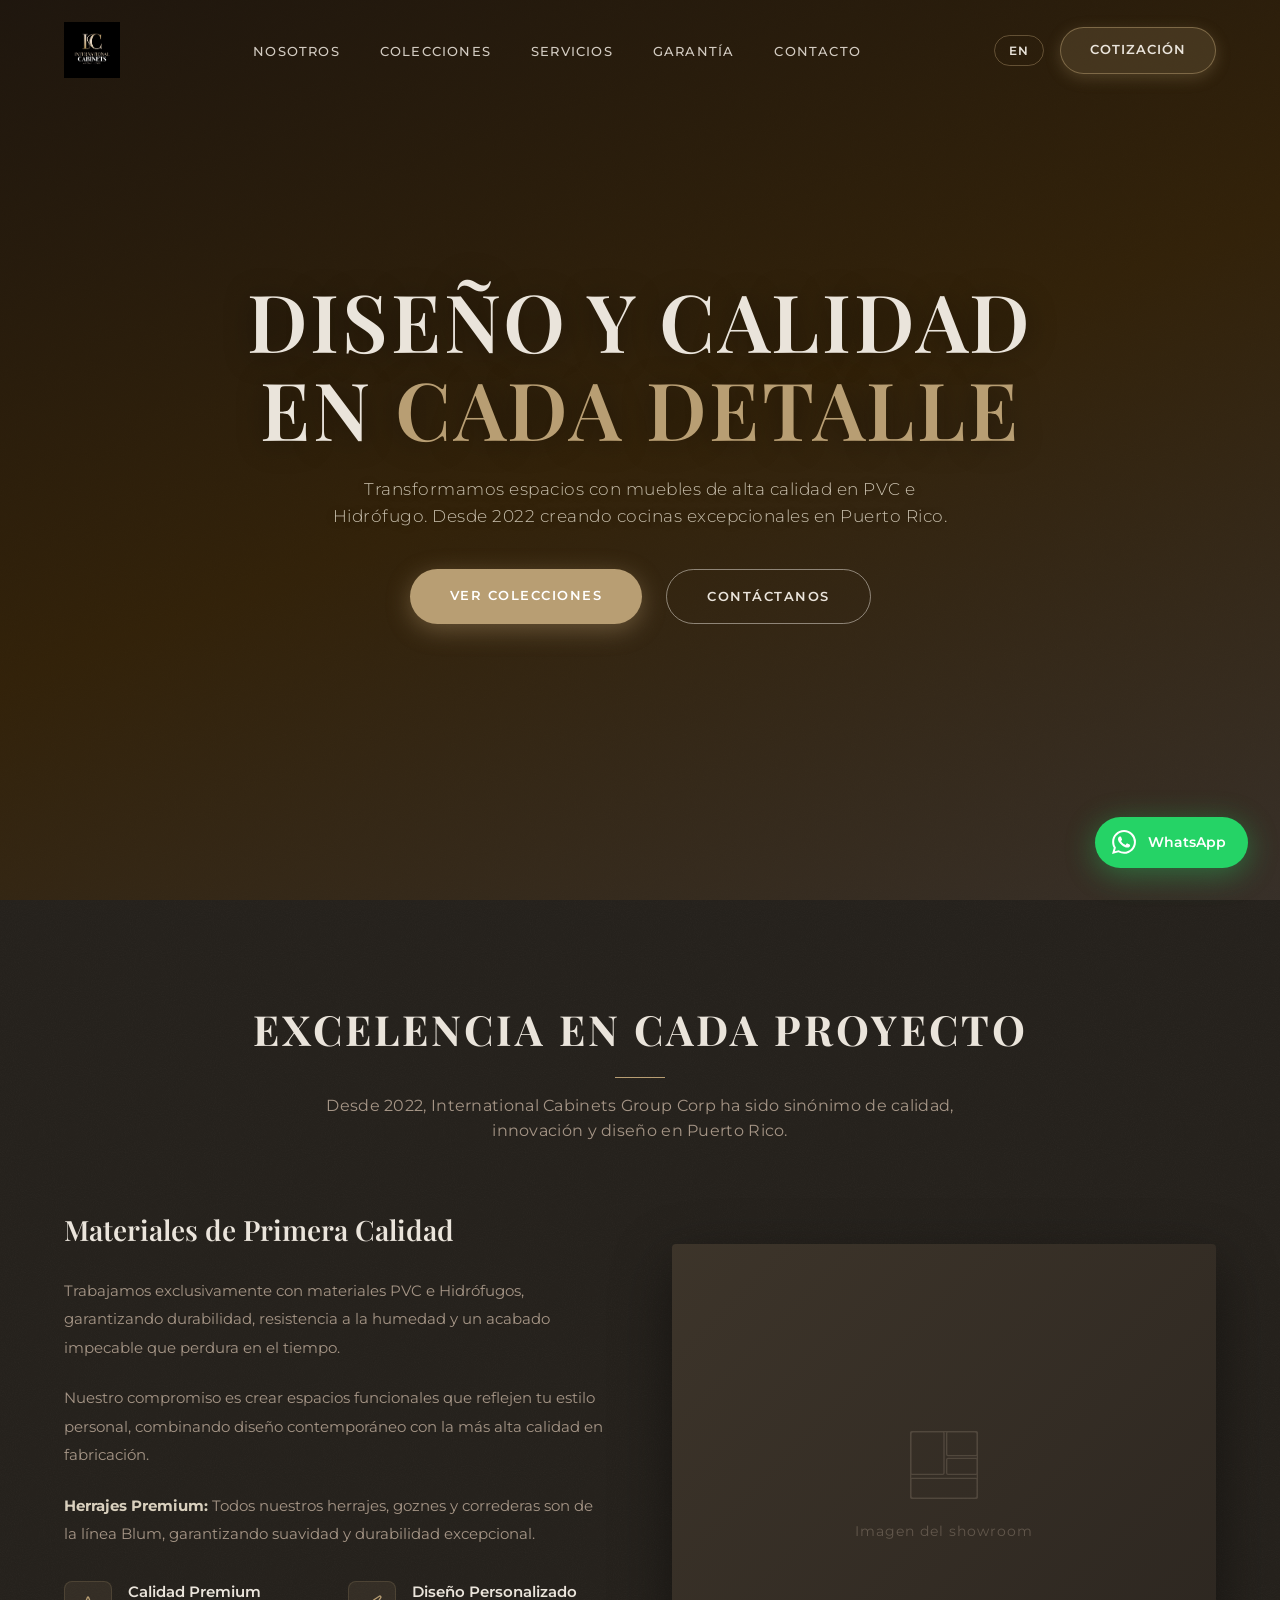
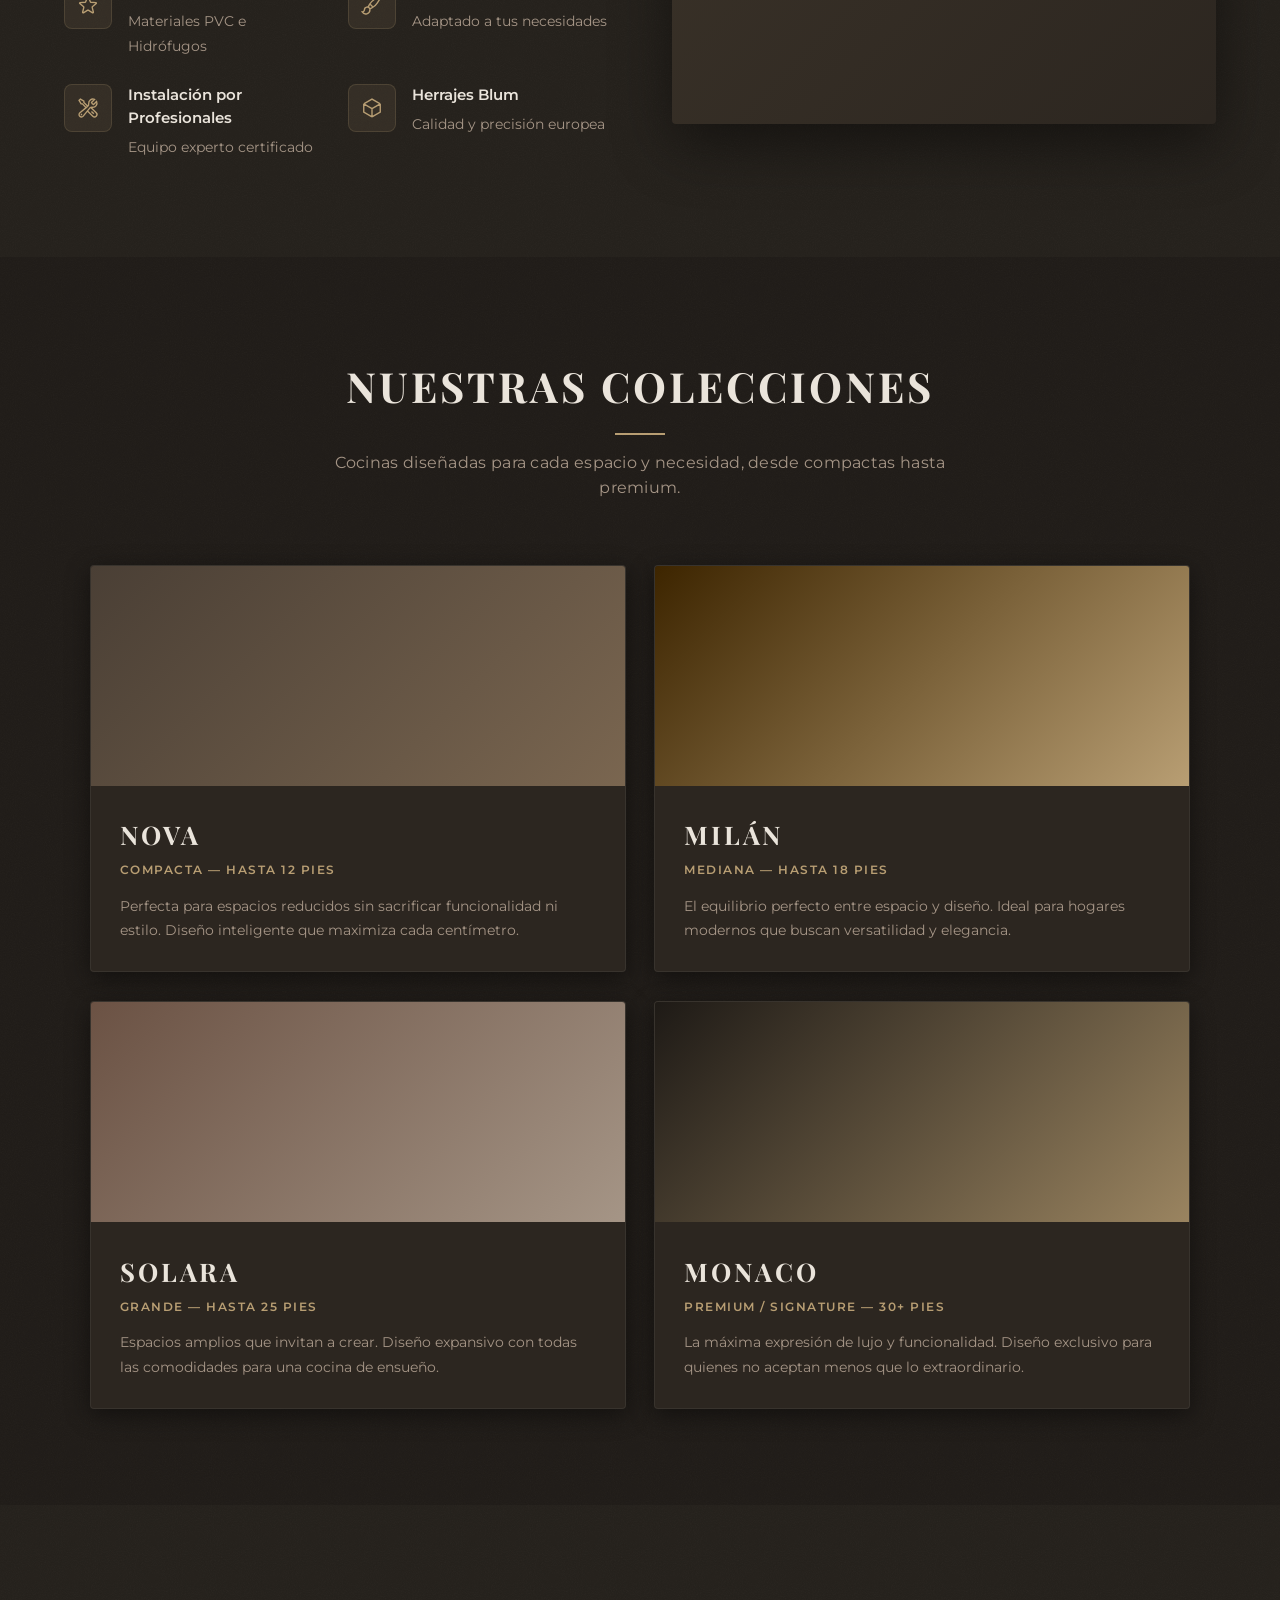
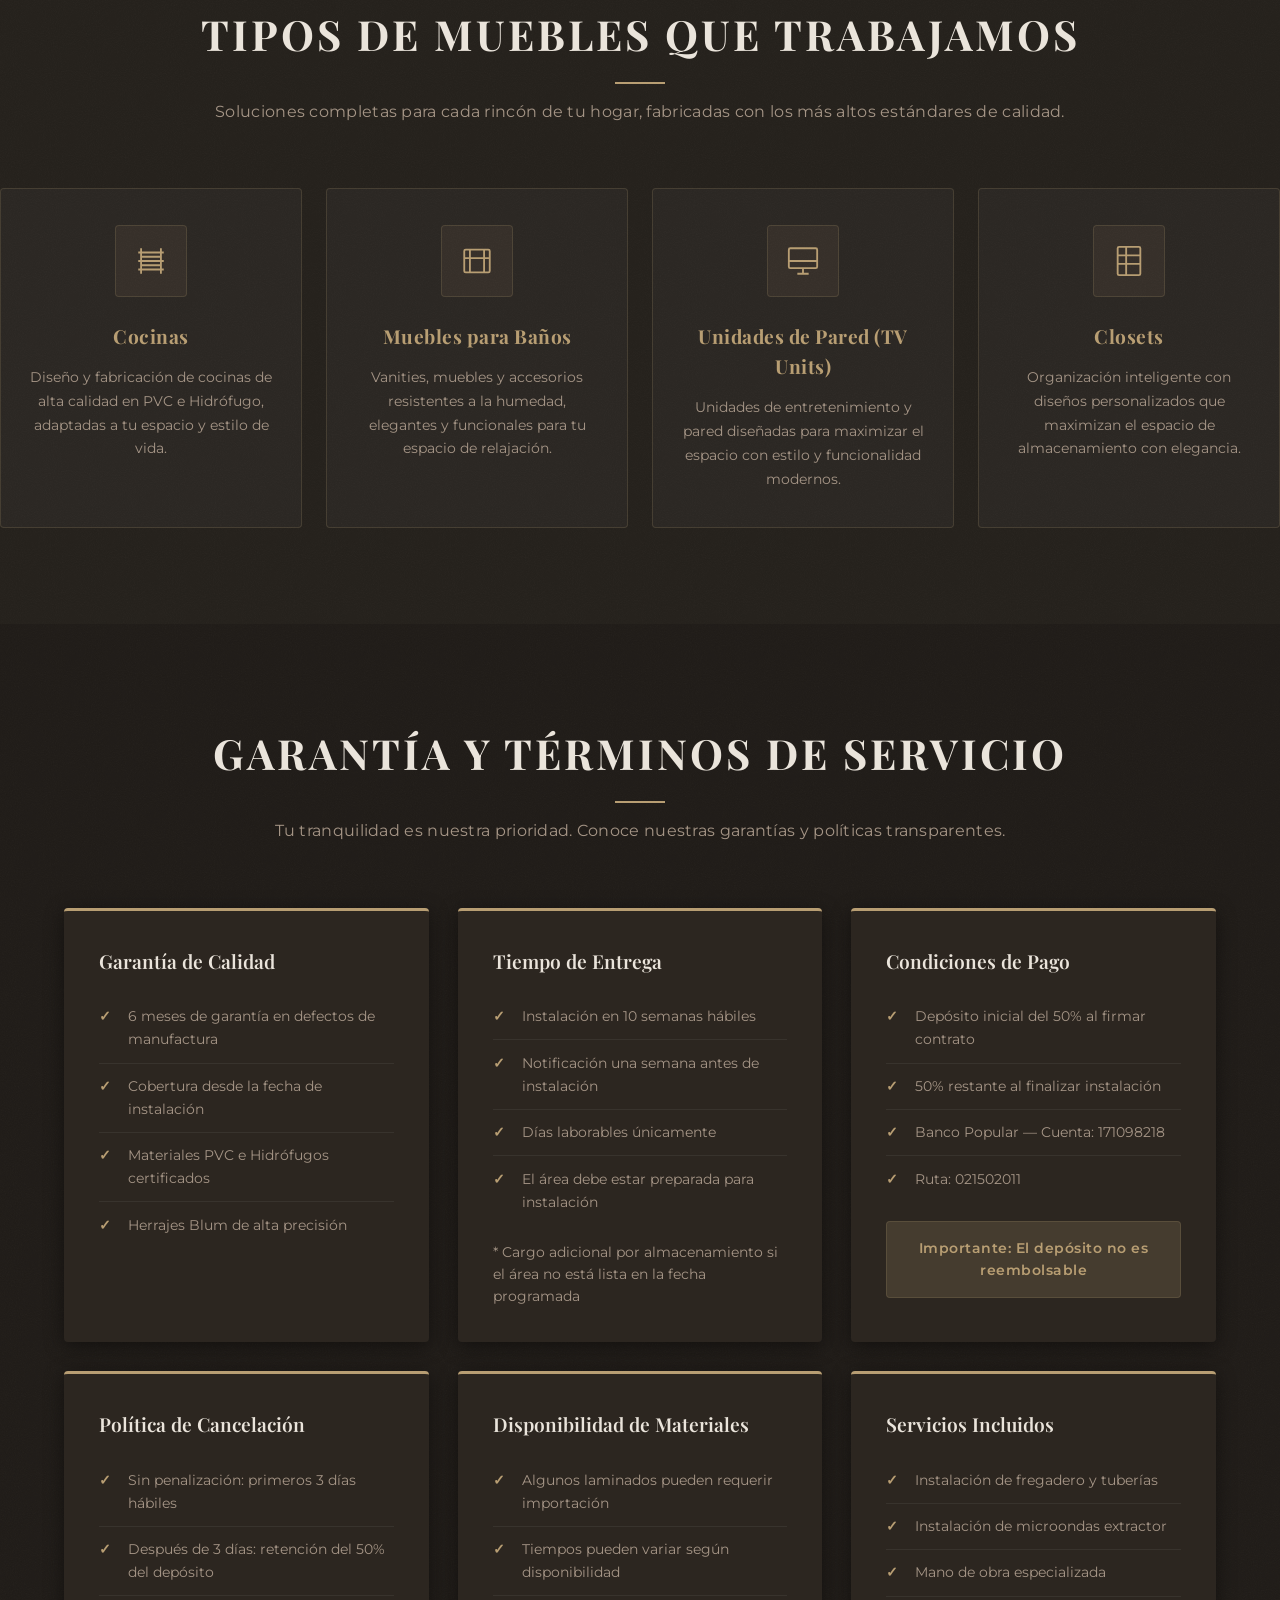
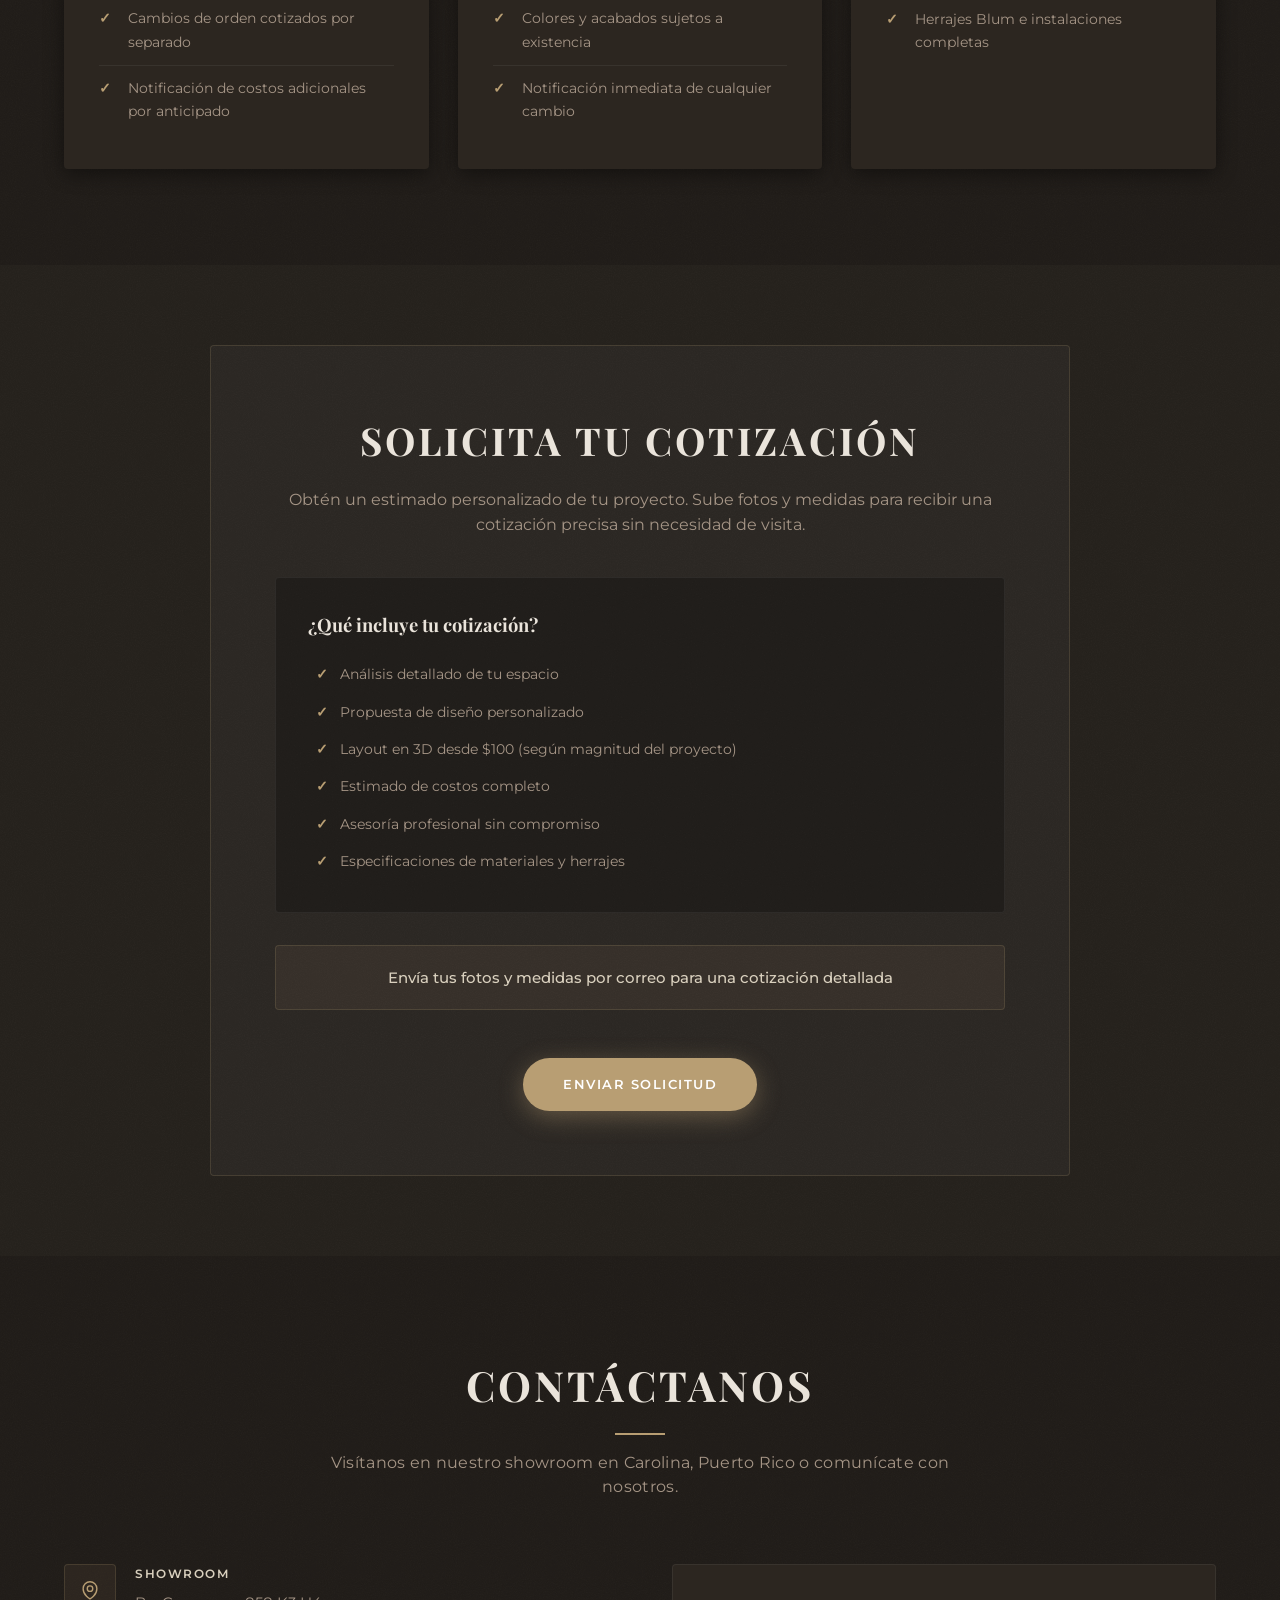
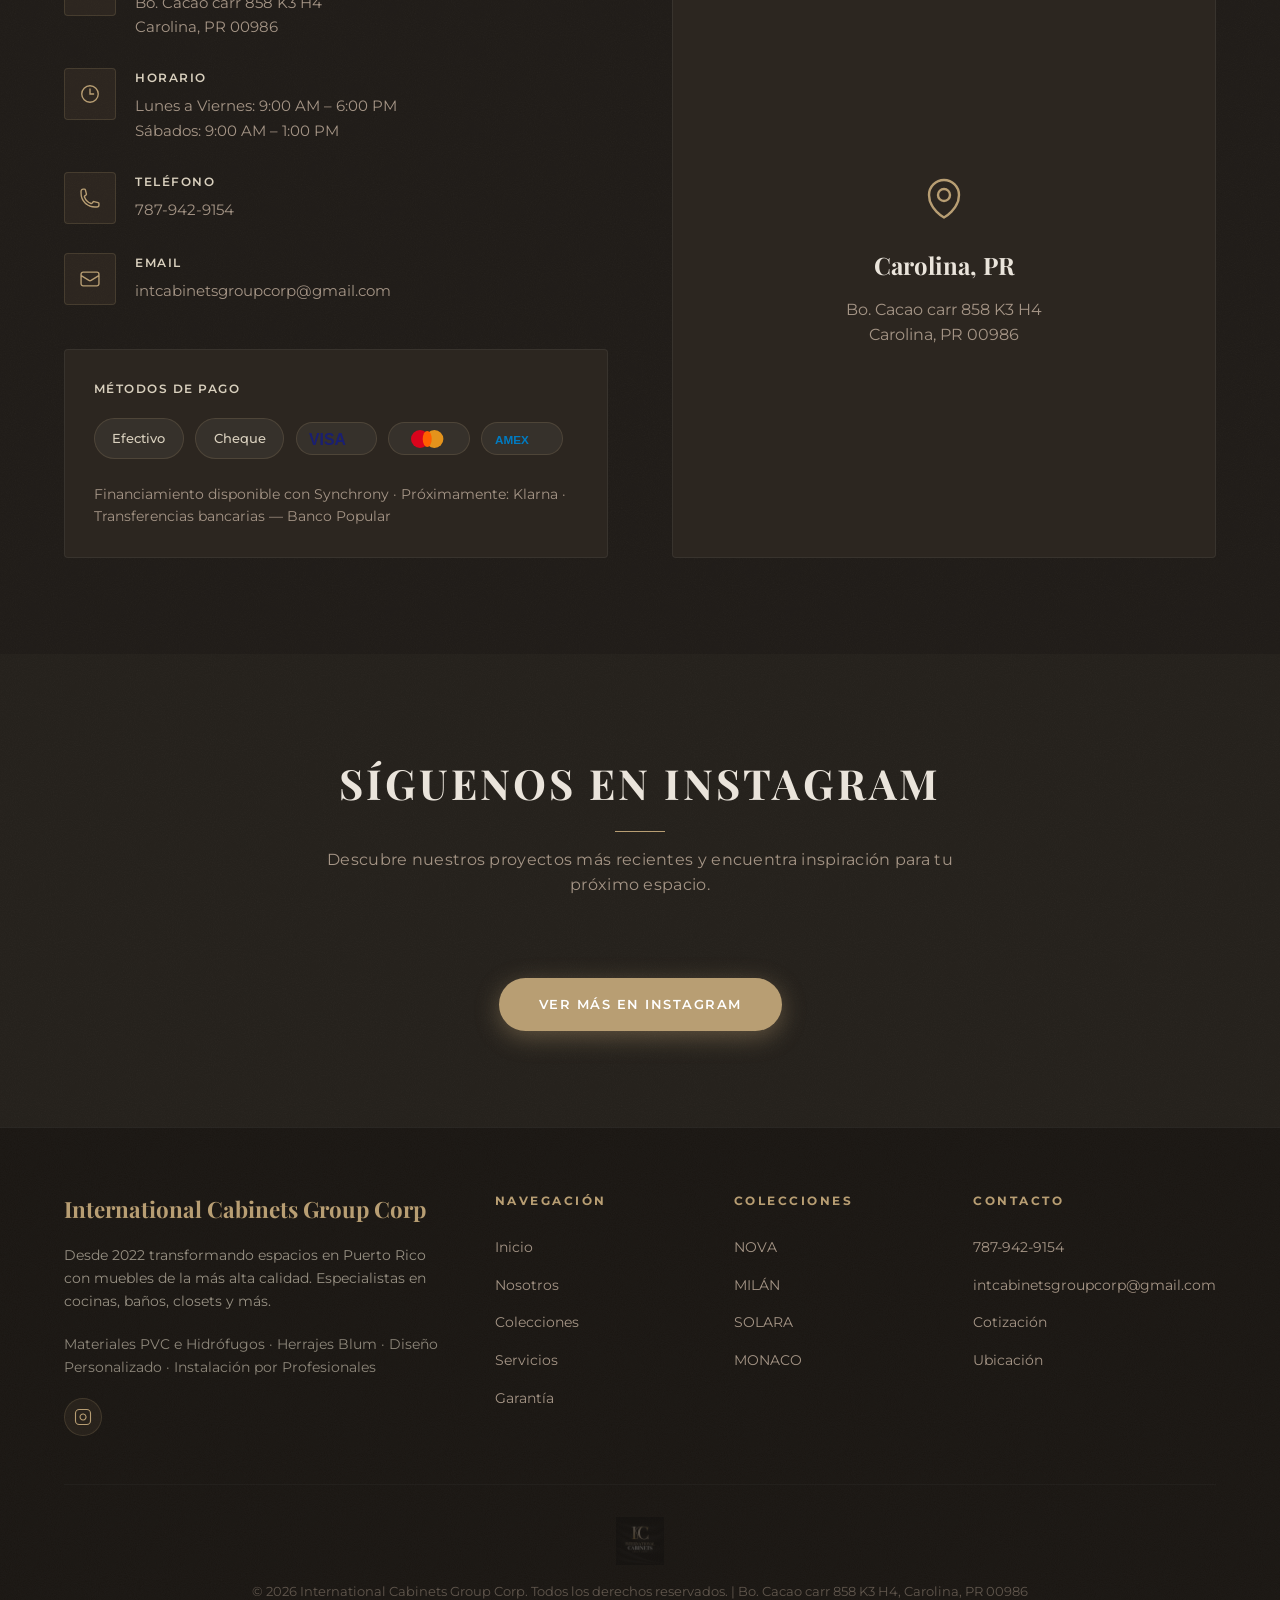
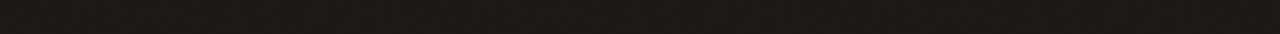
==== main.html @ c1db45fa "major changes on html and css. added images" ====
<!DOCTYPE html>
<html lang="es" data-lang="es">
<head>
    <meta charset="UTF-8">
    <meta name="viewport" content="width=device-width, initial-scale=1.0">
    <title>International Cabinets Group Corp | Cocinas de Calidad en Puerto Rico</title>
    <link href="https://fonts.googleapis.com/css2?family=Playfair+Display:ital,wght@0,400;0,600;0,700;0,900;1,400&family=Montserrat:wght@300;400;500;600;700&display=swap" rel="stylesheet">
    <link rel="icon" type="image/jpeg" href="images/mainlogo_background.jpeg">
    <link rel="stylesheet" href="main.css">
</head>
<body>

    <!-- Header -->
    <header>
        <nav>
            <a href="#inicio" class="logo"><img src="images/main_logo.jpg" alt="International Cabinets Group Corp"></a>

            <!-- Desktop nav links -->
            <ul class="nav-links">
                <li><a href="#nosotros"    data-es="Nosotros"    data-en="About Us">Nosotros</a></li>
                <li><a href="#colecciones" data-es="Colecciones" data-en="Collections">Colecciones</a></li>
                <li><a href="#servicios"   data-es="Servicios"   data-en="Services">Servicios</a></li>
                <li><a href="#garantia"    data-es="Garantía"    data-en="Warranty">Garantía</a></li>
                <li><a href="#contacto"    data-es="Contacto"    data-en="Contact">Contacto</a></li>
            </ul>

            <div class="nav-right">
                <!-- Language toggle -->
                <button class="lang-toggle" onclick="toggleLang()" aria-label="Switch language">
                    <span class="lang-label">EN</span>
                </button>
                <!-- CTA -->
                <a href="#cotizacion" class="cta-button" data-es="Cotización" data-en="Quote">Cotización</a>
                <!-- Hamburger -->
                <button class="hamburger" onclick="toggleMenu()" aria-label="Menu">
                    <span></span><span></span><span></span>
                </button>
            </div>
        </nav>

        <!-- Mobile menu -->
        <div class="mobile-menu" id="mobileMenu">
            <ul>
                <li><a href="#nosotros"    onclick="toggleMenu()" data-es="Nosotros"    data-en="About Us">Nosotros</a></li>
                <li><a href="#colecciones" onclick="toggleMenu()" data-es="Colecciones" data-en="Collections">Colecciones</a></li>
                <li><a href="#servicios"   onclick="toggleMenu()" data-es="Servicios"   data-en="Services">Servicios</a></li>
                <li><a href="#garantia"    onclick="toggleMenu()" data-es="Garantía"    data-en="Warranty">Garantía</a></li>
                <li><a href="#contacto"    onclick="toggleMenu()" data-es="Contacto"    data-en="Contact">Contacto</a></li>
                <li><a href="#cotizacion"  onclick="toggleMenu()" data-es="Cotización"  data-en="Quote">Cotización</a></li>
            </ul>
        </div>
    </header>

    <!-- Hero Section -->
    <section id="inicio" class="hero">
        <div class="hero-overlay"></div>
        <div class="hero-content">
            <h1 data-es="Diseño y Calidad en <span>Cada Detalle</span>" data-en="Design &amp; Quality in <span>Every Detail</span>">Diseño y Calidad en <span>Cada Detalle</span></h1>
            <p data-es="Transformamos espacios con muebles de alta calidad en PVC e Hidrófugo. Desde 2022 creando cocinas excepcionales en Puerto Rico."
               data-en="We transform spaces with high-quality PVC and moisture-resistant furniture. Since 2022 creating exceptional kitchens in Puerto Rico.">
               Transformamos espacios con muebles de alta calidad en PVC e Hidrófugo. Desde 2022 creando cocinas excepcionales en Puerto Rico.
            </p>
            <div class="hero-buttons">
                <a href="#colecciones" class="btn-primary"   data-es="Ver Colecciones" data-en="View Collections">Ver Colecciones</a>
                <a href="#contacto"    class="btn-secondary" data-es="Contáctanos"     data-en="Contact Us">Contáctanos</a>
            </div>
        </div>
    </section>

    <!-- About Section -->
    <section id="nosotros" class="about">
        <h2 class="section-title" data-es="Excelencia en Cada Proyecto" data-en="Excellence in Every Project">Excelencia en Cada Proyecto</h2>
        <p class="section-subtitle"
           data-es="Desde 2022, International Cabinets Group Corp ha sido sinónimo de calidad, innovación y diseño en Puerto Rico."
           data-en="Since 2022, International Cabinets Group Corp has been synonymous with quality, innovation and design in Puerto Rico.">
           Desde 2022, International Cabinets Group Corp ha sido sinónimo de calidad, innovación y diseño en Puerto Rico.
        </p>
        
        <div class="about-content">
            <div class="about-text">
                <h3 data-es="Materiales de Primera Calidad" data-en="Premium Quality Materials">Materiales de Primera Calidad</h3>
                <p data-es="Trabajamos exclusivamente con materiales PVC e Hidrófugos, garantizando durabilidad, resistencia a la humedad y un acabado impecable que perdura en el tiempo."
                   data-en="We work exclusively with PVC and moisture-resistant materials, ensuring durability, humidity resistance and an impeccable finish that lasts over time.">
                   Trabajamos exclusivamente con materiales PVC e Hidrófugos, garantizando durabilidad, resistencia a la humedad y un acabado impecable que perdura en el tiempo.
                </p>
                <p data-es="Nuestro compromiso es crear espacios funcionales que reflejen tu estilo personal, combinando diseño contemporáneo con la más alta calidad en fabricación."
                   data-en="Our commitment is to create functional spaces that reflect your personal style, combining contemporary design with the highest manufacturing quality.">
                   Nuestro compromiso es crear espacios funcionales que reflejen tu estilo personal, combinando diseño contemporáneo con la más alta calidad en fabricación.
                </p>
                <p>
                    <strong data-es="Herrajes Premium:" data-en="Premium Hardware:">Herrajes Premium:</strong>
                    <span data-es="Todos nuestros herrajes, goznes y correderas son de la línea Blum, garantizando suavidad y durabilidad excepcional."
                          data-en="All our hardware, hinges and slides are from the Blum line, ensuring exceptional smoothness and durability.">
                          Todos nuestros herrajes, goznes y correderas son de la línea Blum, garantizando suavidad y durabilidad excepcional.
                    </span>
                </p>
                
                <div class="features-grid">
                    <div class="feature-item">
                        <div class="feature-icon">
                            <svg viewBox="0 0 24 24" fill="none" stroke="currentColor" stroke-width="1.5"><path d="M11.48 3.499a.562.562 0 011.04 0l2.125 5.111a.563.563 0 00.475.345l5.518.442c.499.04.701.663.321.988l-4.204 3.602a.563.563 0 00-.182.557l1.285 5.385a.562.562 0 01-.84.61l-4.725-2.885a.563.563 0 00-.586 0L6.982 20.54a.562.562 0 01-.84-.61l1.285-5.386a.562.562 0 00-.182-.557l-4.204-3.602a.563.563 0 01.321-.988l5.518-.442a.563.563 0 00.475-.345L11.48 3.5z"/></svg>
                        </div>
                        <div class="feature-text">
                            <h4 data-es="Calidad Premium" data-en="Premium Quality">Calidad Premium</h4>
                            <p data-es="Materiales PVC e Hidrófugos" data-en="PVC & Moisture-Resistant Materials">Materiales PVC e Hidrófugos</p>
                        </div>
                    </div>
                    <div class="feature-item">
                        <div class="feature-icon">
                            <svg viewBox="0 0 24 24" fill="none" stroke="currentColor" stroke-width="1.5"><path d="M9.53 16.122a3 3 0 00-5.78 1.128 2.25 2.25 0 01-2.4 2.245 4.5 4.5 0 008.4-2.245c0-.399-.078-.78-.22-1.128zm0 0a15.998 15.998 0 003.388-1.62m-5.043-.025a15.994 15.994 0 011.622-3.395m3.42 3.42a15.995 15.995 0 004.764-4.648l3.876-5.814a1.151 1.151 0 00-1.597-1.597L14.146 6.32a15.996 15.996 0 00-4.649 4.763m3.42 3.42a6.776 6.776 0 00-3.42-3.42"/></svg>
                        </div>
                        <div class="feature-text">
                            <h4 data-es="Diseño Personalizado" data-en="Custom Design">Diseño Personalizado</h4>
                            <p data-es="Adaptado a tus necesidades" data-en="Tailored to your needs">Adaptado a tus necesidades</p>
                        </div>
                    </div>
                    <div class="feature-item">
                        <div class="feature-icon">
                            <svg viewBox="0 0 24 24" fill="none" stroke="currentColor" stroke-width="1.5"><path d="M11.42 15.17L17.25 21A2.652 2.652 0 0021 17.25l-5.877-5.877M11.42 15.17l2.496-3.03c.317-.384.74-.626 1.208-.766M11.42 15.17l-4.655 5.653a2.548 2.548 0 11-3.586-3.586l6.837-5.63m5.108-.233c.55-.164 1.163-.188 1.743-.14a4.5 4.5 0 004.486-6.336l-3.276 3.277a3.004 3.004 0 01-2.25-2.25l3.276-3.276a4.5 4.5 0 00-6.336 4.486c.091 1.076-.071 2.264-.904 2.95l-.102.085m-1.745 1.437L5.909 7.5H4.5L2.25 3.75l1.5-1.5L7.5 4.5v1.409l4.26 4.26m-1.745 1.437l1.745-1.437m6.615 8.206L15.75 15.75M4.867 19.125h.008v.008h-.008v-.008z"/></svg>
                        </div>
                        <div class="feature-text">
                            <h4 data-es="Instalación por Profesionales" data-en="Professional Installation">Instalación por Profesionales</h4>
                            <p data-es="Equipo experto certificado" data-en="Certified expert team">Equipo experto certificado</p>
                        </div>
                    </div>
                    <div class="feature-item">
                        <div class="feature-icon">
                            <svg viewBox="0 0 24 24" fill="none" stroke="currentColor" stroke-width="1.5"><path d="M21 7.5l-9-5.25L3 7.5m18 0l-9 5.25m9-5.25v9l-9 5.25M3 7.5l9 5.25M3 7.5v9l9 5.25m0-9v9"/></svg>
                        </div>
                        <div class="feature-text">
                            <h4 data-es="Herrajes Blum" data-en="Blum Hardware">Herrajes Blum</h4>
                            <p data-es="Calidad y precisión europea" data-en="European quality & precision">Calidad y precisión europea</p>
                        </div>
                    </div>
                </div>
            </div>
            <div class="about-image">
                <div class="about-img-placeholder">
                    <svg viewBox="0 0 60 60" fill="none" stroke="currentColor" stroke-width="1"><rect x="5" y="5" width="50" height="50" rx="2"/><rect x="5" y="5" width="25" height="32" rx="1"/><rect x="32" y="5" width="23" height="18" rx="1"/><rect x="32" y="25" width="23" height="12" rx="1"/><rect x="5" y="40" width="50" height="15" rx="1"/></svg>
                    <p data-es="Imagen del showroom" data-en="Showroom image">Imagen del showroom</p>
                </div>
            </div>
        </div>
    </section>

    <!-- Collections Section -->
    <section id="colecciones" class="collections">
        <h2 class="section-title" data-es="Nuestras Colecciones" data-en="Our Collections">Nuestras Colecciones</h2>
        <p class="section-subtitle"
           data-es="Cocinas diseñadas para cada espacio y necesidad, desde compactas hasta premium."
           data-en="Kitchens designed for every space and need, from compact to premium.">
           Cocinas diseñadas para cada espacio y necesidad, desde compactas hasta premium.
        </p>
        
        <div class="collections-grid">
            <div class="collection-card">
                <div class="collection-image ci-nova"></div>
                <div class="collection-content">
                    <h3 class="collection-name">NOVA</h3>
                    <p class="collection-size" data-es="Compacta — Hasta 12 Pies" data-en="Compact — Up to 12 Feet">Compacta — Hasta 12 Pies</p>
                    <p class="collection-description"
                       data-es="Perfecta para espacios reducidos sin sacrificar funcionalidad ni estilo. Diseño inteligente que maximiza cada centímetro."
                       data-en="Perfect for smaller spaces without sacrificing functionality or style. Smart design that maximizes every inch.">
                       Perfecta para espacios reducidos sin sacrificar funcionalidad ni estilo. Diseño inteligente que maximiza cada centímetro.
                    </p>
                </div>
            </div>

            <div class="collection-card">
                <div class="collection-image ci-milan"></div>
                <div class="collection-content">
                    <h3 class="collection-name">MILÁN</h3>
                    <p class="collection-size" data-es="Mediana — Hasta 18 Pies" data-en="Medium — Up to 18 Feet">Mediana — Hasta 18 Pies</p>
                    <p class="collection-description"
                       data-es="El equilibrio perfecto entre espacio y diseño. Ideal para hogares modernos que buscan versatilidad y elegancia."
                       data-en="The perfect balance of space and design. Ideal for modern homes seeking versatility and elegance.">
                       El equilibrio perfecto entre espacio y diseño. Ideal para hogares modernos que buscan versatilidad y elegancia.
                    </p>
                </div>
            </div>

            <div class="collection-card">
                <div class="collection-image ci-solara"></div>
                <div class="collection-content">
                    <h3 class="collection-name">SOLARA</h3>
                    <p class="collection-size" data-es="Grande — Hasta 25 Pies" data-en="Large — Up to 25 Feet">Grande — Hasta 25 Pies</p>
                    <p class="collection-description"
                       data-es="Espacios amplios que invitan a crear. Diseño expansivo con todas las comodidades para una cocina de ensueño."
                       data-en="Generous spaces that invite creativity. Expansive design with all the comforts for a dream kitchen.">
                       Espacios amplios que invitan a crear. Diseño expansivo con todas las comodidades para una cocina de ensueño.
                    </p>
                </div>
            </div>

            <div class="collection-card">
                <div class="collection-image ci-monaco"></div>
                <div class="collection-content">
                    <h3 class="collection-name">MONACO</h3>
                    <p class="collection-size" data-es="Premium / Signature — 30+ Pies" data-en="Premium / Signature — 30+ Feet">Premium / Signature — 30+ Pies</p>
                    <p class="collection-description"
                       data-es="La máxima expresión de lujo y funcionalidad. Diseño exclusivo para quienes no aceptan menos que lo extraordinario."
                       data-en="The ultimate expression of luxury and functionality. Exclusive design for those who accept nothing less than extraordinary.">
                       La máxima expresión de lujo y funcionalidad. Diseño exclusivo para quienes no aceptan menos que lo extraordinario.
                    </p>
                </div>
            </div>
        </div>
    </section>

    <!-- Services Section -->
    <section id="servicios" class="services">
        <h2 class="section-title" data-es="Tipos de Muebles que Trabajamos" data-en="Furniture Types We Create">Tipos de Muebles que Trabajamos</h2>
        <p class="section-subtitle"
           data-es="Soluciones completas para cada rincón de tu hogar, fabricadas con los más altos estándares de calidad."
           data-en="Complete solutions for every corner of your home, manufactured to the highest quality standards.">
           Soluciones completas para cada rincón de tu hogar, fabricadas con los más altos estándares de calidad.
        </p>
        
        <div class="services-grid">
            <div class="service-card">
                <div class="service-icon">
                    <svg viewBox="0 0 24 24" fill="none" stroke="currentColor" stroke-width="1.3"><path d="M3 6h18M3 12h18M3 18h18M5 3v18M19 3v18M5 9h14M5 15h14"/></svg>
                </div>
                <h3 data-es="Cocinas" data-en="Kitchens">Cocinas</h3>
                <p data-es="Diseño y fabricación de cocinas de alta calidad en PVC e Hidrófugo, adaptadas a tu espacio y estilo de vida."
                   data-en="Design and manufacturing of high-quality PVC and moisture-resistant kitchens, tailored to your space and lifestyle.">
                   Diseño y fabricación de cocinas de alta calidad en PVC e Hidrófugo, adaptadas a tu espacio y estilo de vida.
                </p>
            </div>
            <div class="service-card">
                <div class="service-icon">
                    <svg viewBox="0 0 24 24" fill="none" stroke="currentColor" stroke-width="1.3"><rect x="3" y="4" width="18" height="16" rx="1"/><path d="M3 10h18M7 4v6M17 4v6M7 10v10M17 10v10"/></svg>
                </div>
                <h3 data-es="Muebles para Baños" data-en="Bathroom Furniture">Muebles para Baños</h3>
                <p data-es="Vanities, muebles y accesorios resistentes a la humedad, elegantes y funcionales para tu espacio de relajación."
                   data-en="Vanities, furniture and accessories resistant to humidity, elegant and functional for your relaxation space.">
                   Vanities, muebles y accesorios resistentes a la humedad, elegantes y funcionales para tu espacio de relajación.
                </p>
            </div>
            <div class="service-card">
                <div class="service-icon">
                    <svg viewBox="0 0 24 24" fill="none" stroke="currentColor" stroke-width="1.3"><rect x="2" y="3" width="20" height="14" rx="1"/><path d="M8 21h8M12 17v4M2 12h20"/></svg>
                </div>
                <h3 data-es="Unidades de Pared (TV Units)" data-en="Wall Units (TV Units)">Unidades de Pared (TV Units)</h3>
                <p data-es="Unidades de entretenimiento y pared diseñadas para maximizar el espacio con estilo y funcionalidad modernos."
                   data-en="Entertainment and wall units designed to maximize space with modern style and functionality.">
                   Unidades de entretenimiento y pared diseñadas para maximizar el espacio con estilo y funcionalidad modernos.
                </p>
            </div>
            <div class="service-card">
                <div class="service-icon">
                    <svg viewBox="0 0 24 24" fill="none" stroke="currentColor" stroke-width="1.3"><rect x="4" y="2" width="16" height="20" rx="1"/><path d="M4 8h16M4 14h16M10 2v20M10 8v6"/></svg>
                </div>
                <h3 data-es="Closets" data-en="Closets">Closets</h3>
                <p data-es="Organización inteligente con diseños personalizados que maximizan el espacio de almacenamiento con elegancia."
                   data-en="Smart organization with custom designs that maximize storage space with elegance.">
                   Organización inteligente con diseños personalizados que maximizan el espacio de almacenamiento con elegancia.
                </p>
            </div>
        </div>
    </section>

    <!-- Warranty Section -->
    <section id="garantia" class="warranty">
        <h2 class="section-title" data-es="Garantía y Términos de Servicio" data-en="Warranty & Service Terms">Garantía y Términos de Servicio</h2>
        <p class="section-subtitle"
           data-es="Tu tranquilidad es nuestra prioridad. Conoce nuestras garantías y políticas transparentes."
           data-en="Your peace of mind is our priority. Learn about our warranties and transparent policies.">
           Tu tranquilidad es nuestra prioridad. Conoce nuestras garantías y políticas transparentes.
        </p>
        
        <div class="warranty-grid">
            <div class="warranty-card">
                <h3 data-es="Garantía de Calidad" data-en="Quality Warranty">Garantía de Calidad</h3>
                <ul>
                    <li data-es="6 meses de garantía en defectos de manufactura" data-en="6-month warranty on manufacturing defects">6 meses de garantía en defectos de manufactura</li>
                    <li data-es="Cobertura desde la fecha de instalación" data-en="Coverage from installation date">Cobertura desde la fecha de instalación</li>
                    <li data-es="Materiales PVC e Hidrófugos certificados" data-en="Certified PVC and moisture-resistant materials">Materiales PVC e Hidrófugos certificados</li>
                    <li data-es="Herrajes Blum de alta precisión" data-en="High-precision Blum hardware">Herrajes Blum de alta precisión</li>
                </ul>
            </div>

            <div class="warranty-card">
                <h3 data-es="Tiempo de Entrega" data-en="Delivery Time">Tiempo de Entrega</h3>
                <ul>
                    <li data-es="Instalación en 10 semanas hábiles" data-en="Installation within 10 business weeks">Instalación en 10 semanas hábiles</li>
                    <li data-es="Notificación una semana antes de instalación" data-en="Notification one week before installation">Notificación una semana antes de instalación</li>
                    <li data-es="Días laborables únicamente" data-en="Business days only">Días laborables únicamente</li>
                    <li data-es="El área debe estar preparada para instalación" data-en="The area must be ready for installation">El área debe estar preparada para instalación</li>
                </ul>
                <p style="margin-top:1rem;font-size:0.88rem;color:var(--warm-stone);"
                   data-es="* Cargo adicional por almacenamiento si el área no está lista en la fecha programada"
                   data-en="* Additional storage fee if area is not ready on the scheduled date">
                   * Cargo adicional por almacenamiento si el área no está lista en la fecha programada
                </p>
            </div>

            <div class="warranty-card">
                <h3 data-es="Condiciones de Pago" data-en="Payment Conditions">Condiciones de Pago</h3>
                <ul>
                    <li data-es="Depósito inicial del 50% al firmar contrato" data-en="50% initial deposit upon signing contract">Depósito inicial del 50% al firmar contrato</li>
                    <li data-es="50% restante al finalizar instalación" data-en="Remaining 50% upon completion of installation">50% restante al finalizar instalación</li>
                    <li data-es="Banco Popular — Cuenta: 171098218" data-en="Banco Popular — Account: 171098218">Banco Popular — Cuenta: 171098218</li>
                    <li data-es="Ruta: 021502011" data-en="Routing: 021502011">Ruta: 021502011</li>
                </ul>
                <div class="warranty-highlight" data-es="Importante: El depósito no es reembolsable" data-en="Important: The deposit is non-refundable">
                    Importante: El depósito no es reembolsable
                </div>
            </div>

            <div class="warranty-card">
                <h3 data-es="Política de Cancelación" data-en="Cancellation Policy">Política de Cancelación</h3>
                <ul>
                    <li data-es="Sin penalización: primeros 3 días hábiles" data-en="No penalty: first 3 business days">Sin penalización: primeros 3 días hábiles</li>
                    <li data-es="Después de 3 días: retención del 50% del depósito" data-en="After 3 days: 50% deposit retained">Después de 3 días: retención del 50% del depósito</li>
                    <li data-es="Cambios de orden cotizados por separado" data-en="Order changes quoted separately">Cambios de orden cotizados por separado</li>
                    <li data-es="Notificación de costos adicionales por anticipado" data-en="Advance notice of additional costs">Notificación de costos adicionales por anticipado</li>
                </ul>
            </div>

            <div class="warranty-card">
                <h3 data-es="Disponibilidad de Materiales" data-en="Material Availability">Disponibilidad de Materiales</h3>
                <ul>
                    <li data-es="Algunos laminados pueden requerir importación" data-en="Some laminates may require importing">Algunos laminados pueden requerir importación</li>
                    <li data-es="Tiempos pueden variar según disponibilidad" data-en="Times may vary based on availability">Tiempos pueden variar según disponibilidad</li>
                    <li data-es="Colores y acabados sujetos a existencia" data-en="Colors and finishes subject to availability">Colores y acabados sujetos a existencia</li>
                    <li data-es="Notificación inmediata de cualquier cambio" data-en="Immediate notification of any changes">Notificación inmediata de cualquier cambio</li>
                </ul>
            </div>

            <div class="warranty-card">
                <h3 data-es="Servicios Incluidos" data-en="Included Services">Servicios Incluidos</h3>
                <ul>
                    <li data-es="Instalación de fregadero y tuberías" data-en="Sink and pipe installation">Instalación de fregadero y tuberías</li>
                    <li data-es="Instalación de microondas extractor" data-en="Extractor microwave installation">Instalación de microondas extractor</li>
                    <li data-es="Mano de obra especializada" data-en="Specialized labor">Mano de obra especializada</li>
                    <li data-es="Herrajes Blum e instalaciones completas" data-en="Blum hardware and complete installations">Herrajes Blum e instalaciones completas</li>
                </ul>
            </div>
        </div>
    </section>

    <!-- Quote Section -->
    <section id="cotizacion" class="quote-section">
        <div class="quote-container">
            <h2 data-es="Solicita tu Cotización" data-en="Request Your Quote">Solicita tu Cotización</h2>
            <p data-es="Obtén un estimado personalizado de tu proyecto. Sube fotos y medidas para recibir una cotización precisa sin necesidad de visita."
               data-en="Get a personalized estimate for your project. Upload photos and measurements to receive an accurate quote without needing a visit.">
               Obtén un estimado personalizado de tu proyecto. Sube fotos y medidas para recibir una cotización precisa sin necesidad de visita.
            </p>
            
            <div class="upload-info">
                <h3 data-es="¿Qué incluye tu cotización?" data-en="What does your quote include?">¿Qué incluye tu cotización?</h3>
                <ul>
                    <li data-es="Análisis detallado de tu espacio" data-en="Detailed analysis of your space">Análisis detallado de tu espacio</li>
                    <li data-es="Propuesta de diseño personalizado" data-en="Custom design proposal">Propuesta de diseño personalizado</li>
                    <li data-es="Layout en 3D desde $100 (según magnitud del proyecto)" data-en="3D layout from $100 (based on project scope)">Layout en 3D desde $100 (según magnitud del proyecto)</li>
                    <li data-es="Estimado de costos completo" data-en="Complete cost estimate">Estimado de costos completo</li>
                    <li data-es="Asesoría profesional sin compromiso" data-en="Professional advice with no commitment">Asesoría profesional sin compromiso</li>
                    <li data-es="Especificaciones de materiales y herrajes" data-en="Material and hardware specifications">Especificaciones de materiales y herrajes</li>
                </ul>
            </div>

            <div class="quote-email-box">
                <p data-es="Envía tus fotos y medidas por correo para una cotización detallada"
                   data-en="Send your photos and measurements by email for a detailed quote">
                   Envía tus fotos y medidas por correo para una cotización detallada
                </p>
            </div>
            
            <a href="mailto:intcabinetsgroupcorp@gmail.com" class="btn-primary" style="display:inline-block;margin-top:1rem;"
               data-es="Enviar Solicitud" data-en="Send Request">Enviar Solicitud</a>
        </div>
    </section>

    <!-- Contact Section -->
    <section id="contacto" class="contact">
        <h2 class="section-title" data-es="Contáctanos" data-en="Contact Us">Contáctanos</h2>
        <p class="section-subtitle"
           data-es="Visítanos en nuestro showroom en Carolina, Puerto Rico o comunícate con nosotros."
           data-en="Visit us at our showroom in Carolina, Puerto Rico or reach out to us.">
           Visítanos en nuestro showroom en Carolina, Puerto Rico o comunícate con nosotros.
        </p>
        
        <div class="contact-grid">
            <div class="contact-info">
                <div class="contact-item">
                    <div class="contact-item-icon">
                        <svg viewBox="0 0 24 24" fill="none" stroke="currentColor" stroke-width="1.5"><path d="M15 10.5a3 3 0 11-6 0 3 3 0 016 0z"/><path d="M19.5 10.5c0 7.142-7.5 11.25-7.5 11.25S4.5 17.642 4.5 10.5a7.5 7.5 0 1115 0z"/></svg>
                    </div>
                    <div class="contact-item-content">
                        <h3 data-es="Showroom" data-en="Showroom">Showroom</h3>
                        <p><a href="https://www.google.com/maps/search/?api=1&query=Bo.+Cacao+carr+858+K3+H4+Carolina,+PR+00986" target="_blank">Bo. Cacao carr 858 K3 H4<br>Carolina, PR 00986</a></p>
                    </div>
                </div>

                <div class="contact-item">
                    <div class="contact-item-icon">
                        <svg viewBox="0 0 24 24" fill="none" stroke="currentColor" stroke-width="1.5"><path d="M12 6v6h4.5m4.5 0a9 9 0 11-18 0 9 9 0 0118 0z"/></svg>
                    </div>
                    <div class="contact-item-content">
                        <h3 data-es="Horario" data-en="Hours">Horario</h3>
                        <p data-es="Lunes a Viernes: 9:00 AM – 6:00 PM<br>Sábados: 9:00 AM – 1:00 PM"
                           data-en="Monday to Friday: 9:00 AM – 6:00 PM<br>Saturdays: 9:00 AM – 1:00 PM">
                           Lunes a Viernes: 9:00 AM – 6:00 PM<br>Sábados: 9:00 AM – 1:00 PM
                        </p>
                    </div>
                </div>

                <div class="contact-item">
                    <div class="contact-item-icon">
                        <svg viewBox="0 0 24 24" fill="none" stroke="currentColor" stroke-width="1.5"><path d="M2.25 6.75c0 8.284 6.716 15 15 15h2.25a2.25 2.25 0 002.25-2.25v-1.372c0-.516-.351-.966-.852-1.091l-4.423-1.106c-.44-.11-.902.055-1.173.417l-.97 1.293c-.282.376-.769.542-1.21.38a12.035 12.035 0 01-7.143-7.143c-.162-.441.004-.928.38-1.21l1.293-.97c.363-.271.527-.734.417-1.173L6.963 3.102a1.125 1.125 0 00-1.091-.852H4.5A2.25 2.25 0 002.25 4.5v2.25z"/></svg>
                    </div>
                    <div class="contact-item-content">
                        <h3 data-es="Teléfono" data-en="Phone">Teléfono</h3>
                        <p><a href="tel:7879429154">787-942-9154</a></p>
                    </div>
                </div>

                <div class="contact-item">
                    <div class="contact-item-icon">
                        <svg viewBox="0 0 24 24" fill="none" stroke="currentColor" stroke-width="1.5"><path d="M21.75 6.75v10.5a2.25 2.25 0 01-2.25 2.25h-15a2.25 2.25 0 01-2.25-2.25V6.75m19.5 0A2.25 2.25 0 0019.5 4.5h-15a2.25 2.25 0 00-2.25 2.25m19.5 0v.243a2.25 2.25 0 01-1.07 1.916l-7.5 4.615a2.25 2.25 0 01-2.36 0L3.32 8.91a2.25 2.25 0 01-1.07-1.916V6.75"/></svg>
                    </div>
                    <div class="contact-item-content">
                        <h3>Email</h3>
                        <p><a href="mailto:intcabinetsgroupcorp@gmail.com">intcabinetsgroupcorp@gmail.com</a></p>
                    </div>
                </div>

                <!-- Payment Methods -->
                <div class="payment-methods">
                    <h3 data-es="Métodos de Pago" data-en="Payment Methods">Métodos de Pago</h3>
                    <div class="payment-icons">
                        <span class="payment-badge" data-es="Efectivo" data-en="Cash">Efectivo</span>
                        <span class="payment-badge" data-es="Cheque" data-en="Check">Cheque</span>
                        <!-- Card logos via SVG brand icons -->
                        <span class="payment-badge card-badge">
                            <svg viewBox="0 0 48 16" class="card-logo"><text x="0" y="13" font-family="Arial" font-weight="900" font-size="14" fill="#1A1F71">VISA</text></svg>
                        </span>
                        <span class="payment-badge card-badge">
                            <svg viewBox="0 0 60 20" class="card-logo">
                                <circle cx="20" cy="10" r="10" fill="#EB001B" opacity="0.9"/>
                                <circle cx="36" cy="10" r="10" fill="#F79E1B" opacity="0.9"/>
                                <ellipse cx="28" cy="10" rx="5" ry="9" fill="#FF5F00"/>
                            </svg>
                        </span>
                        <span class="payment-badge card-badge">
                            <svg viewBox="0 0 60 20" class="card-logo"><text x="0" y="15" font-family="Arial" font-weight="800" font-size="13" fill="#007BC1">AMEX</text></svg>
                        </span>
                    </div>
                    <p style="margin-top:1.5rem;font-size:0.88rem;color:var(--warm-stone);"
                       data-es="Financiamiento disponible con Synchrony · Próximamente: Klarna · Transferencias bancarias — Banco Popular"
                       data-en="Financing available with Synchrony · Coming soon: Klarna · Bank transfers — Banco Popular">
                       Financiamiento disponible con Synchrony · Próximamente: Klarna · Transferencias bancarias — Banco Popular
                    </p>
                </div>
            </div>

            <div class="map-container">
                <div class="map-placeholder">
                    <svg viewBox="0 0 24 24" fill="none" stroke="currentColor" stroke-width="1.2" style="width:48px;height:48px;color:var(--golden-wheat);margin-bottom:1rem;"><path d="M15 10.5a3 3 0 11-6 0 3 3 0 016 0z"/><path d="M19.5 10.5c0 7.142-7.5 11.25-7.5 11.25S4.5 17.642 4.5 10.5a7.5 7.5 0 1115 0z"/></svg>
                    <h3>Carolina, PR</h3>
                    <p style="margin-top:0.8rem;">Bo. Cacao carr 858 K3 H4</p>
                    <p>Carolina, PR 00986</p>
                </div>
            </div>
        </div>
    </section>

    <!-- Instagram / Social Section -->
    <section class="social-section">
        <h2 class="section-title" data-es="Síguenos en Instagram" data-en="Follow Us on Instagram">Síguenos en Instagram</h2>
        <p class="section-subtitle"
           data-es="Descubre nuestros proyectos más recientes y encuentra inspiración para tu próximo espacio."
           data-en="Discover our latest projects and find inspiration for your next space.">
           Descubre nuestros proyectos más recientes y encuentra inspiración para tu próximo espacio.
        </p>

        <div class="instagram-wrapper">
            
            <div class="instagram-feed-placeholder">
            <script src="https://elfsightcdn.com/platform.js" async></script>
            <div class="elfsight-app-0e9467a6-3f9e-4cb2-a647-246476571898" data-elfsight-app-lazy></div>
                            <a href="https://www.instagram.com/intcabinetsgroupcorp_/" target="_blank" rel="noopener noreferrer" class="btn-primary ig-cta"
                            data-es="Ver más en Instagram" data-en="View More on Instagram">Ver más en Instagram</a>
            </div>
        </div>
    </section>

    <!-- Footer -->
    <footer>
        <div class="footer-content">
            <div class="footer-about">
                <h3>International Cabinets Group Corp</h3>
                <p data-es="Desde 2022 transformando espacios en Puerto Rico con muebles de la más alta calidad. Especialistas en cocinas, baños, closets y más."
                   data-en="Since 2022 transforming spaces in Puerto Rico with the highest quality furniture. Specialists in kitchens, bathrooms, closets and more.">
                   Desde 2022 transformando espacios en Puerto Rico con muebles de la más alta calidad. Especialistas en cocinas, baños, closets y más.
                </p>
                <p style="opacity:0.6;font-size:0.85rem;"
                   data-es="Materiales PVC e Hidrófugos · Herrajes Blum · Diseño Personalizado · Instalación por Profesionales"
                   data-en="PVC & Moisture-Resistant Materials · Blum Hardware · Custom Design · Professional Installation">
                   Materiales PVC e Hidrófugos · Herrajes Blum · Diseño Personalizado · Instalación por Profesionales
                </p>
                <!-- Social links in footer -->
                <div class="footer-social">
                    <a href="https://www.instagram.com/intcabinetsgroupcorp_/" target="_blank" rel="noopener noreferrer" aria-label="Instagram">
                        <svg viewBox="0 0 24 24" fill="none" stroke="currentColor" stroke-width="1.5"><rect x="2" y="2" width="20" height="20" rx="5"/><path d="M16 11.37A4 4 0 1112.63 8 4 4 0 0116 11.37z"/><line x1="17.5" y1="6.5" x2="17.51" y2="6.5"/></svg>
                    </a>
                </div>
            </div>

            <div class="footer-section">
                <h4 data-es="Navegación" data-en="Navigation">Navegación</h4>
                <ul>
                    <li><a href="#inicio"      data-es="Inicio"      data-en="Home">Inicio</a></li>
                    <li><a href="#nosotros"    data-es="Nosotros"    data-en="About Us">Nosotros</a></li>
                    <li><a href="#colecciones" data-es="Colecciones" data-en="Collections">Colecciones</a></li>
                    <li><a href="#servicios"   data-es="Servicios"   data-en="Services">Servicios</a></li>
                    <li><a href="#garantia"    data-es="Garantía"    data-en="Warranty">Garantía</a></li>
                </ul>
            </div>

            <div class="footer-section">
                <h4 data-es="Colecciones" data-en="Collections">Colecciones</h4>
                <ul>
                    <li><a href="#colecciones">NOVA</a></li>
                    <li><a href="#colecciones">MILÁN</a></li>
                    <li><a href="#colecciones">SOLARA</a></li>
                    <li><a href="#colecciones">MONACO</a></li>
                </ul>
            </div>

            <div class="footer-section">
                <h4 data-es="Contacto" data-en="Contact">Contacto</h4>
                <ul>
                    <li><a href="tel:7879429154">787-942-9154</a></li>
                    <li><a href="mailto:intcabinetsgroupcorp@gmail.com">intcabinetsgroupcorp@gmail.com</a></li>
                    <li><a href="#cotizacion" data-es="Cotización" data-en="Quote">Cotización</a></li>
                    <li><a href="#contacto"   data-es="Ubicación"  data-en="Location">Ubicación</a></li>
                </ul>
            </div>
        </div>

        <div class="footer-bottom">
            <img src="images/mainlogo_background.jpeg" alt="International Cabinets Group Corp">
            <p>&copy; 2026 International Cabinets Group Corp. <span data-es="Todos los derechos reservados." data-en="All rights reserved.">Todos los derechos reservados.</span> | Bo. Cacao carr 858 K3 H4, Carolina, PR 00986</p>
        </div>
    </footer>

    <script>
    /* ==============================
       LANGUAGE TOGGLE
    ============================== */
    let currentLang = 'es';

    function toggleLang() {
        currentLang = currentLang === 'es' ? 'en' : 'es';
        document.documentElement.setAttribute('data-lang', currentLang);
        document.querySelector('.lang-label').textContent = currentLang === 'es' ? 'EN' : 'ES';
        applyLang();
    }

    function applyLang() {
        document.querySelectorAll('[data-es]').forEach(el => {
            const text = el.getAttribute('data-' + currentLang);
            if (text) {
                if (el.tagName === 'A' || el.tagName === 'BUTTON' || el.tagName === 'H1' || el.tagName === 'H2' || el.tagName === 'H3' || el.tagName === 'H4' || el.tagName === 'LI') {
                    el.innerHTML = text;
                } else {
                    el.innerHTML = text;
                }
            }
        });
    }

    /* ==============================
       HAMBURGER MENU
    ============================== */
    function toggleMenu() {
        const menu = document.getElementById('mobileMenu');
        const hamburger = document.querySelector('.hamburger');
        menu.classList.toggle('open');
        hamburger.classList.toggle('active');
    }

    /* ==============================
       SMOOTH SCROLL
    ============================== */
    document.querySelectorAll('a[href^="#"]').forEach(anchor => {
        anchor.addEventListener('click', function(e) {
            e.preventDefault();
            const target = document.querySelector(this.getAttribute('href'));
            if (target) target.scrollIntoView({ behavior: 'smooth', block: 'start' });
        });
    });

    /* ==============================
       HEADER SCROLL BEHAVIOUR
    ============================== */
    const header = document.querySelector('header');
    const heroSection = document.querySelector('.hero');
    const heroObserver = new IntersectionObserver(([entry]) => {
        header.classList.toggle('scrolled', !entry.isIntersecting);
    }, { threshold: 0, rootMargin: '0px' });
    heroObserver.observe(heroSection);

    /* ==============================
       SCROLL ANIMATIONS
    ============================== */
    const observer = new IntersectionObserver(function(entries) {
        entries.forEach(entry => {
            if (entry.isIntersecting) {
                entry.target.classList.add('animate-in');
                observer.unobserve(entry.target);
            }
        });
    }, { threshold: 0.1, rootMargin: '0px 0px -50px 0px' });

    document.querySelectorAll('.about-content, .collection-card, .service-card, .warranty-card, .contact-item, .section-title, .section-subtitle, .ig-post').forEach(el => {
        observer.observe(el);
    });
    </script>

    <!-- WhatsApp Floating Button -->
    <a href="https://wa.me/17879429154?text=Hola%2C%20me%20interesa%20obtener%20una%20cotizaci%C3%B3n%20para%20mi%20proyecto."
       class="whatsapp-float" target="_blank" rel="noopener noreferrer" aria-label="WhatsApp">
        <svg xmlns="http://www.w3.org/2000/svg" viewBox="0 0 24 24" fill="white">
            <path d="M17.472 14.382c-.297-.149-1.758-.867-2.03-.967-.273-.099-.471-.148-.67.15-.197.297-.767.966-.94 1.164-.173.199-.347.223-.644.075-.297-.15-1.255-.463-2.39-1.475-.883-.788-1.48-1.761-1.653-2.059-.173-.297-.018-.458.13-.606.134-.133.298-.347.446-.52.149-.174.198-.298.298-.497.099-.198.05-.371-.025-.52-.075-.149-.669-1.612-.916-2.207-.242-.579-.487-.5-.669-.51-.173-.008-.371-.01-.57-.01-.198 0-.52.074-.792.372-.272.297-1.04 1.016-1.04 2.479 0 1.462 1.065 2.875 1.213 3.074.149.198 2.096 3.2 5.077 4.487.709.306 1.262.489 1.694.625.712.227 1.36.195 1.871.118.571-.085 1.758-.719 2.006-1.413.248-.694.248-1.289.173-1.413-.074-.124-.272-.198-.57-.347m-5.421 7.403h-.004a9.87 9.87 0 01-5.031-1.378l-.361-.214-3.741.982.998-3.648-.235-.374a9.86 9.86 0 01-1.51-5.26c.001-5.45 4.436-9.884 9.888-9.884 2.64 0 5.122 1.03 6.988 2.898a9.825 9.825 0 012.893 6.994c-.003 5.45-4.437 9.884-9.885 9.884m8.413-18.297A11.815 11.815 0 0012.05 0C5.495 0 .16 5.335.157 11.892c0 2.096.547 4.142 1.588 5.945L.057 24l6.305-1.654a11.882 11.882 0 005.683 1.448h.005c6.554 0 11.89-5.335 11.893-11.893a11.821 11.821 0 00-3.48-8.413z"/>
        </svg>
        <span data-es="WhatsApp" data-en="WhatsApp">WhatsApp</span>
    </a>

</body>
</html>
---- main.css ----
/* =============================================
   INTERNATIONAL CABINETS GROUP
   Full Dark Theme — Brand Guide
   ============================================= */

:root {
    --natural-linen:  #eae4db;
    --almond-cream:   #d9d0be;
    --golden-wheat:   #b89e73;
    --deep-walnut:    #4a3f35;
    --soft-mist:      #d1d0d0;
    --warm-stone:     #a59586;
    --dark-cocoa:     #3d2500;
    --ebony-black:    #000000;

    /* Dark theme semantic tokens */
    --bg-page:        #1e1a16;        /* near-black warm base */
    --bg-section:     #231f1a;        /* slightly lighter for alternating */
    --bg-card:        #2c2620;        /* card surfaces */
    --bg-card-hover:  #332c25;
    --bg-inset:       #191511;        /* deepest insets */

    --text-primary:   var(--natural-linen);
    --text-secondary: var(--almond-cream);
    --text-muted:     var(--warm-stone);
    --accent:         var(--golden-wheat);
    --accent-dark:    #9a8460;
    --accent-light:   #cbb898;
    --border:         rgba(184, 158, 115, 0.18);
    --border-subtle:  rgba(255, 255, 255, 0.06);
    --shadow:         rgba(0, 0, 0, 0.45);
    --white:          #ffffff;

    --texture: url("data:image/svg+xml,%3Csvg xmlns='http://www.w3.org/2000/svg' width='600' height='600'%3E%3Cfilter id='n'%3E%3CfeTurbulence type='fractalNoise' baseFrequency='0.65' numOctaves='4' stitchTiles='stitch'/%3E%3CfeColorMatrix type='saturate' values='0'/%3E%3C/filter%3E%3Crect width='600' height='600' filter='url(%23n)' opacity='0.04'/%3E%3C/svg%3E");
}

* { margin: 0; padding: 0; box-sizing: border-box; }

body {
    font-family: 'Montserrat', sans-serif;
    color: var(--text-primary);
    background-color: var(--bg-page);
    background-image: var(--texture);
    background-repeat: repeat;
    background-size: 400px 400px;
    overflow-x: hidden;
    line-height: 1.6;
}

/* =============================================
   HEADER & NAV
   ============================================= */
header {
    position: fixed;
    top: 0; width: 100%;
    z-index: 1000;
    background: transparent;
    transition: background 0.4s ease, box-shadow 0.4s ease;
}

header.scrolled {
    background: rgba(30, 26, 22, 0.97);
    backdrop-filter: blur(14px);
    box-shadow: 0 2px 20px rgba(0, 0, 0, 0.4);
}

/* transparent over hero */
header:not(.scrolled) .nav-links a      { color: rgba(234,228,219,0.88); }
header:not(.scrolled) .nav-links a::after { background: var(--golden-wheat); }
header:not(.scrolled) .cta-button       { background: rgba(184,158,115,0.18); color: var(--natural-linen); border: 1.5px solid rgba(184,158,115,0.5); }
header:not(.scrolled) .cta-button:hover { background: rgba(184,158,115,0.3); }
header:not(.scrolled) .lang-toggle      { color: var(--natural-linen); border-color: rgba(184,158,115,0.4); }
header:not(.scrolled) .hamburger span   { background: var(--natural-linen); }

/* scrolled */
header.scrolled .nav-links a      { color: var(--text-secondary); }
header.scrolled .nav-links a::after { background: var(--accent); }
header.scrolled .cta-button       { background: var(--accent); color: #fff; border: none; }
header.scrolled .lang-toggle      { color: var(--text-secondary); border-color: var(--border); }
header.scrolled .hamburger span   { background: var(--natural-linen); }

nav {
    display: flex;
    justify-content: space-between;
    align-items: center;
    padding: 1.4rem 5%;
    max-width: 1400px;
    margin: 0 auto;
}

.logo { display: flex; align-items: center; height: 56px; }
.logo img { max-height: 100%; width: auto; object-fit: contain; }

.nav-links { display: flex; list-style: none; gap: 2.5rem; align-items: center; }
.nav-links a {
    text-decoration: none;
    font-weight: 500; font-size: 0.82rem;
    letter-spacing: 1.2px; text-transform: uppercase;
    transition: all 0.3s ease; position: relative;
}
.nav-links a::after {
    content: ''; position: absolute;
    bottom: -5px; left: 0;
    width: 0; height: 1.5px;
    background: var(--accent);
    transition: width 0.3s ease;
}
.nav-links a:hover::after { width: 100%; }

.nav-right { display: flex; align-items: center; gap: 1rem; }

.lang-toggle {
    background: transparent;
    border: 1px solid var(--border);
    color: var(--text-secondary);
    font-family: 'Montserrat', sans-serif;
    font-size: 0.78rem; font-weight: 600; letter-spacing: 1.5px;
    padding: 0.45rem 0.85rem; border-radius: 50px; cursor: pointer;
    transition: all 0.3s ease;
}
.lang-toggle:hover { background: var(--accent); color: #fff; border-color: var(--accent); }

.cta-button {
    background: var(--accent); color: var(--white);
    padding: 0.75rem 1.8rem; border-radius: 50px;
    text-decoration: none; font-weight: 600;
    font-size: 0.8rem; letter-spacing: 1px; text-transform: uppercase;
    transition: all 0.3s ease;
    box-shadow: 0 4px 15px rgba(184,158,115,0.25);
}
.cta-button:hover { background: var(--accent-dark); transform: translateY(-2px); }

.hamburger { display: none; flex-direction: column; gap: 5px; background: none; border: none; cursor: pointer; padding: 4px; }
.hamburger span { display: block; width: 24px; height: 2px; background: var(--natural-linen); border-radius: 2px; transition: all 0.3s ease; transform-origin: center; }
.hamburger.active span:nth-child(1) { transform: translateY(7px) rotate(45deg); }
.hamburger.active span:nth-child(2) { opacity: 0; }
.hamburger.active span:nth-child(3) { transform: translateY(-7px) rotate(-45deg); }

.mobile-menu {
    display: none;
    position: absolute; top: 100%; left: 0; right: 0;
    background: rgba(26, 22, 18, 0.98);
    backdrop-filter: blur(20px);
    border-top: 1px solid var(--border);
    padding: 1.5rem 5%;
    box-shadow: 0 10px 40px rgba(0,0,0,0.5);
}
.mobile-menu.open { display: block; }
.mobile-menu ul { list-style: none; }
.mobile-menu li { border-bottom: 1px solid var(--border-subtle); }
.mobile-menu a { display: block; padding: 1rem 0; color: var(--text-secondary); text-decoration: none; font-size: 0.9rem; font-weight: 500; letter-spacing: 1px; text-transform: uppercase; transition: color 0.3s; }
.mobile-menu a:hover { color: var(--accent); }

/* =============================================
   HERO  — uploaded image background
   ============================================= */
.hero {
    height: 100vh;
    display: flex; align-items: center; justify-content: center;
    position: relative; overflow: hidden;
    width: 100vw; max-width: none;
    background-image: url('images/12.png');
    background-size: cover;
    background-position: center;
    background-repeat: no-repeat;
}

.hero-overlay {
    position: absolute; inset: 0;
    background: linear-gradient(
        160deg,
        rgba(30, 20, 10, 0.72) 0%,
        rgba(61, 37, 0, 0.62) 50%,
        rgba(74, 63, 53, 0.55) 100%
    );
    pointer-events: none;
}

.hero-content {
    text-align: center;
    color: var(--natural-linen);
    z-index: 2; max-width: 900px; padding: 2rem;
    animation: fadeInUp 1s ease;
}

.hero h1 {
    font-family: 'Playfair Display', serif;
    font-size: 5rem; font-weight: 600;
    margin-bottom: 1.5rem; line-height: 1.1;
    letter-spacing: 3px; text-transform: uppercase;
    color: var(--natural-linen);
    text-shadow: 0 2px 30px rgba(0,0,0,0.4);
}
.hero h1 span { color: var(--golden-wheat); }

.hero p {
    font-size: 1.05rem; margin-bottom: 2.5rem;
    font-weight: 300; letter-spacing: 0.5px; opacity: 0.9;
    color: var(--almond-cream);
    max-width: 620px; margin-left: auto; margin-right: auto;
    text-shadow: 0 1px 10px rgba(0,0,0,0.3);
}

.hero-buttons { display: flex; gap: 1.5rem; justify-content: center; flex-wrap: wrap; }

.btn-primary, .btn-secondary {
    padding: 1rem 2.5rem; border-radius: 50px;
    text-decoration: none; font-weight: 600;
    font-size: 0.82rem; letter-spacing: 1.5px; text-transform: uppercase;
    transition: all 0.3s ease; display: inline-block;
}
.btn-primary { background: var(--golden-wheat); color: #fff; box-shadow: 0 6px 25px rgba(184,158,115,0.4); }
.btn-primary:hover { background: var(--accent-dark); transform: translateY(-3px); }
.btn-secondary { background: transparent; color: var(--natural-linen); border: 1.5px solid rgba(234,228,219,0.5); }
.btn-secondary:hover { background: rgba(234,228,219,0.1); border-color: var(--natural-linen); }

@keyframes fadeInUp {
    from { opacity: 0; transform: translateY(40px); }
    to   { opacity: 1; transform: translateY(0); }
}

/* =============================================
   SECTION BASE
   ============================================= */
section {
    padding: 6rem 5%;
    max-width: 1400px;
    margin: 0 auto;
}

.section-title {
    font-family: 'Playfair Display', serif;
    font-size: 2.6rem; font-weight: 700;
    text-align: center; margin-bottom: 1rem;
    color: var(--natural-linen);
    letter-spacing: 3px; text-transform: uppercase;
}
.section-title::after {
    content: ''; display: block;
    width: 50px; height: 1.5px;
    background: var(--golden-wheat);
    margin: 0.9rem auto 0;
}

.section-subtitle {
    text-align: center; font-size: 0.97rem;
    color: var(--text-muted); margin-bottom: 4rem;
    max-width: 680px; margin-left: auto; margin-right: auto;
    letter-spacing: 0.3px;
}

/* =============================================
   ABOUT
   ============================================= */
.about {
    background: var(--bg-section);
    background-image: var(--texture);
    background-size: 400px 400px;
}

.about-content {
    display: grid; grid-template-columns: 1fr 1fr;
    gap: 4rem; align-items: center; margin-top: 3rem;
}

.about-text h3 {
    font-family: 'Playfair Display', serif;
    font-size: 1.75rem; color: var(--natural-linen);
    margin-bottom: 1.5rem; font-weight: 600;
}
.about-text p { font-size: 0.96rem; line-height: 1.85; color: var(--text-muted); margin-bottom: 1.4rem; }
.about-text strong { color: var(--almond-cream); }

.features-grid { display: grid; grid-template-columns: repeat(2, 1fr); gap: 1.5rem; margin-top: 2rem; }
.feature-item { display: flex; align-items: start; gap: 1rem; }

.feature-icon {
    width: 48px; height: 48px;
    background: rgba(184,158,115,0.1);
    border-radius: 8px; border: 1px solid var(--border);
    display: flex; align-items: center; justify-content: center;
    color: var(--golden-wheat); flex-shrink: 0;
}
.feature-icon svg { width: 22px; height: 22px; }

.feature-text h4 { font-size: 0.92rem; color: var(--natural-linen); margin-bottom: 0.3rem; font-weight: 600; }
.feature-text p  { font-size: 0.85rem; color: var(--text-muted); margin: 0; }

.about-image {
    position: relative; height: 480px;
    border-radius: 4px; overflow: hidden;
    box-shadow: 0 20px 60px var(--shadow);
    background: var(--bg-card);
}
.about-image::before {
    content: ''; position: absolute; inset: 0;
    background: linear-gradient(135deg, var(--golden-wheat), transparent);
    opacity: 0.12; z-index: 1;
}
.about-image img { width: 100%; height: 100%; object-fit: cover; }

.about-img-placeholder {
    width: 100%; height: 100%;
    display: flex; flex-direction: column;
    align-items: center; justify-content: center;
    color: var(--text-muted); gap: 1rem;
}
.about-img-placeholder svg { width: 80px; height: 80px; opacity: 0.25; }
.about-img-placeholder p { font-size: 0.85rem; opacity: 0.4; letter-spacing: 1px; }

/* =============================================
   COLLECTIONS — 2×2
   ============================================= */
.collections {
    background: var(--bg-page);
    background-image: var(--texture);
    background-size: 400px 400px;
    width: 100%; max-width: none;
    padding-left: 5%; padding-right: 5%; margin: 0;
}

.collections-grid {
    display: grid; grid-template-columns: repeat(2, 1fr);
    gap: 1.8rem; margin-top: 3rem;
    max-width: 1100px; margin-left: auto; margin-right: auto;
}

.collection-card {
    background: var(--bg-card);
    border-radius: 4px; overflow: hidden;
    box-shadow: 0 6px 25px var(--shadow);
    transition: all 0.4s ease; cursor: pointer;
    border: 1px solid var(--border-subtle);
}
.collection-card:hover { transform: translateY(-6px); box-shadow: 0 18px 50px rgba(0,0,0,0.6); border-color: var(--border); }

.collection-image { height: 220px; position: relative; overflow: hidden; }
.ci-nova   { background: linear-gradient(135deg, #4a3f35, #7a6650); }
.ci-milan  { background: linear-gradient(135deg, #3d2500, #b89e73); }
.ci-solara { background: linear-gradient(135deg, #6b5244, #a59586); }
.ci-monaco { background: linear-gradient(135deg, #1e1a16, #9a8460); }

.collection-content { padding: 1.8rem; }
.collection-name {
    font-family: 'Playfair Display', serif;
    font-size: 1.6rem; font-weight: 700;
    color: var(--natural-linen); margin-bottom: 0.3rem;
    letter-spacing: 3px; text-transform: uppercase;
}
.collection-size { font-size: 0.75rem; color: var(--golden-wheat); font-weight: 600; margin-bottom: 0.9rem; letter-spacing: 1.5px; text-transform: uppercase; }
.collection-description { font-size: 0.9rem; color: var(--text-muted); line-height: 1.7; }

/* =============================================
   SERVICES
   ============================================= */
.services {
    background: var(--bg-section);
    background-image: var(--texture);
    background-size: 400px 400px;
    width: 100%; max-width: none;
    padding-left: 0; padding-right: 0;
}
.services .section-title::after { background: var(--golden-wheat); }

.services-grid {
    display: grid; grid-template-columns: repeat(4, 1fr);
    gap: 1.5rem; margin-top: 3rem;
    max-width: 1400px; margin-left: auto; margin-right: auto;
}

.service-card {
    background: rgba(255,255,255,0.03);
    border: 1px solid var(--border); border-radius: 4px;
    padding: 2.2rem 1.8rem; text-align: center;
    transition: all 0.3s ease;
}
.service-card:hover { background: rgba(184,158,115,0.08); transform: translateY(-5px); border-color: rgba(184,158,115,0.35); }

.service-icon {
    width: 72px; height: 72px;
    background: rgba(184,158,115,0.08);
    border: 1px solid var(--border); border-radius: 4px;
    display: flex; align-items: center; justify-content: center;
    margin: 0 auto 1.5rem; color: var(--golden-wheat);
}
.service-icon svg { width: 34px; height: 34px; }

.service-card h3 { font-family: 'Playfair Display', serif; font-size: 1.2rem; margin-bottom: 0.9rem; color: var(--golden-wheat); letter-spacing: 0.5px; }
.service-card p  { font-size: 0.88rem; line-height: 1.7; color: var(--text-muted); }

.services-grid, .warranty-grid { max-width: 1400px; margin-left: auto; margin-right: auto; }
.services .section-title, .services .section-subtitle,
.warranty .section-title, .warranty .section-subtitle {
    max-width: 1400px; margin-left: auto; margin-right: auto;
}

/* =============================================
   WARRANTY
   ============================================= */
.warranty {
    background: var(--bg-page);
    background-image: var(--texture);
    background-size: 400px 400px;
    width: 100%; max-width: 100%;
    margin: 0; padding-left: 5%; padding-right: 5%;
}

.warranty-grid {
    display: grid; grid-template-columns: repeat(3, 1fr);
    gap: 1.8rem; margin-top: 3rem;
}

.warranty-card {
    background: var(--bg-card);
    border-radius: 4px; padding: 2.2rem;
    box-shadow: 0 4px 20px var(--shadow);
    border-top: 3px solid var(--golden-wheat);
    transition: all 0.3s ease;
}
.warranty-card:hover { transform: translateY(-4px); box-shadow: 0 14px 40px rgba(0,0,0,0.5); }

.warranty-card h3 {
    font-family: 'Playfair Display', serif;
    font-size: 1.2rem; color: var(--natural-linen);
    margin-bottom: 1.1rem; font-weight: 600;
}
.warranty-card ul { list-style: none; padding: 0; }
.warranty-card li {
    padding: 0.7rem 0 0.7rem 1.8rem;
    color: var(--text-muted); position: relative;
    line-height: 1.6; border-bottom: 1px solid var(--border-subtle); font-size: 0.9rem;
}
.warranty-card li:last-child { border-bottom: none; }
.warranty-card li::before { content: '✓'; position: absolute; left: 0; color: var(--golden-wheat); font-weight: bold; }
.warranty-card p { color: var(--text-muted) !important; font-size: 0.86rem !important; }

.warranty-highlight {
    background: rgba(184,158,115,0.18);
    border: 1px solid var(--border);
    color: var(--golden-wheat);
    padding: 1rem 1.2rem; border-radius: 4px;
    margin-top: 1.2rem; text-align: center;
    font-weight: 600; font-size: 0.85rem; letter-spacing: 0.5px;
}

/* =============================================
   QUOTE
   ============================================= */
.quote-section {
    background: var(--bg-section);
    background-image: var(--texture);
    background-size: 400px 400px;
    padding: 5rem 5%; text-align: center;
    width: 100% !important; max-width: 100% !important; margin: 0 !important;
}
.quote-container {
    max-width: 860px; margin: 0 auto;
    background: rgba(255,255,255,0.03);
    border-radius: 4px; padding: 4rem;
    border: 1px solid var(--border);
}
.quote-container h2 {
    font-family: 'Playfair Display', serif;
    font-size: 2.4rem; color: var(--natural-linen);
    margin-bottom: 1rem; letter-spacing: 3px; text-transform: uppercase;
}
.quote-container > p { font-size: 0.97rem; color: var(--text-muted); margin-bottom: 2.5rem; }

.upload-info {
    background: rgba(0,0,0,0.25); border-radius: 4px;
    padding: 2rem; margin: 2rem 0; text-align: left;
    border: 1px solid var(--border-subtle);
}
.upload-info h3 { font-family: 'Playfair Display', serif; font-size: 1.15rem; color: var(--natural-linen); margin-bottom: 1rem; }
.upload-info ul { list-style: none; padding-left: 0.5rem; }
.upload-info li { padding: 0.45rem 0; color: var(--text-muted); position: relative; padding-left: 1.5rem; font-size: 0.9rem; }
.upload-info li::before { content: '✓'; position: absolute; left: 0; color: var(--golden-wheat); font-weight: bold; }

.quote-email-box {
    background: rgba(184,158,115,0.08);
    border: 1px solid var(--border);
    border-radius: 4px; padding: 1.2rem 1.5rem; margin: 2rem 0;
    color: var(--almond-cream); font-size: 0.95rem; font-weight: 500;
}

/* =============================================
   CONTACT
   ============================================= */
.contact {
    background: var(--bg-page);
    background-image: var(--texture);
    background-size: 400px 400px;
    width: 100%; max-width: none;
    padding-left: 5%; padding-right: 5%;
}

.contact-grid {
    display: grid; grid-template-columns: 1fr 1fr;
    gap: 4rem; margin-top: 3rem;
    max-width: 1400px; margin-left: auto; margin-right: auto;
}
.contact-info { display: flex; flex-direction: column; gap: 1.8rem; }
.contact-item { display: flex; align-items: start; gap: 1.2rem; }

.contact-item-icon {
    width: 52px; height: 52px;
    background: rgba(184,158,115,0.08);
    border-radius: 4px; border: 1px solid var(--border);
    display: flex; align-items: center; justify-content: center;
    color: var(--golden-wheat); flex-shrink: 0;
}
.contact-item-icon svg { width: 22px; height: 22px; }

.contact-item-content h3 { font-size: 0.78rem; color: var(--almond-cream); margin-bottom: 0.4rem; font-weight: 600; letter-spacing: 1.5px; text-transform: uppercase; }
.contact-item-content p  { font-size: 0.95rem; color: var(--text-muted); line-height: 1.6; }
.contact-item-content a  { color: var(--text-muted); text-decoration: none; transition: color 0.3s; }
.contact-item-content a:hover { color: var(--golden-wheat); }

.payment-methods {
    background: var(--bg-card); border-radius: 4px;
    padding: 1.8rem; margin-top: 1rem; border: 1px solid var(--border-subtle);
}
.payment-methods h3 { font-size: 0.78rem; color: var(--almond-cream); margin-bottom: 1.2rem; font-weight: 600; letter-spacing: 1.5px; text-transform: uppercase; }

.payment-icons { display: flex; flex-wrap: wrap; gap: 0.7rem; align-items: center; }
.payment-badge {
    background: rgba(255,255,255,0.05); border: 1px solid var(--border);
    padding: 0.55rem 1.1rem; border-radius: 50px;
    font-weight: 500; color: var(--almond-cream); font-size: 0.82rem;
    display: flex; align-items: center; gap: 0.4rem;
}
.card-badge { padding: 0.4rem 0.8rem; }
.card-logo  { height: 18px; width: auto; display: block; }

.payment-badge p { color: var(--text-muted) !important; }

.map-container {
    background: var(--bg-card); border-radius: 4px;
    height: 100%; min-height: 400px;
    display: flex; align-items: center; justify-content: center;
    border: 1px solid var(--border-subtle);
}
.map-placeholder { text-align: center; color: var(--text-muted); padding: 2rem; }
.map-placeholder h3 { font-family: 'Playfair Display', serif; font-size: 1.5rem; color: var(--natural-linen); margin-bottom: 0.5rem; }
.map-placeholder p  { color: var(--text-muted); }

/* =============================================
   INSTAGRAM / SOCIAL
   ============================================= */
.social-section {
    background: var(--bg-section);
    background-image: var(--texture);
    background-size: 400px 400px;
    padding: 6rem 5%; width: 100%; max-width: none; margin: 0;
}

.instagram-wrapper { max-width: 1100px; margin: 0 auto; }
.instagram-feed-placeholder { text-align: center; }

.ig-profile-link {
    display: inline-flex; align-items: center; gap: 0.75rem;
    margin-bottom: 1.5rem;
    background: rgba(255,255,255,0.04);
    border: 1px solid var(--border);
    padding: 0.8rem 1.6rem; border-radius: 50px;
}
.ig-profile-link svg { width: 22px; height: 22px; color: var(--golden-wheat); }
.ig-profile-link a { color: var(--almond-cream); text-decoration: none; font-weight: 600; font-size: 0.9rem; letter-spacing: 0.5px; transition: color 0.3s; }
.ig-profile-link a:hover { color: var(--golden-wheat); }

.ig-note { font-size: 0.82rem; color: var(--text-muted); margin-bottom: 2rem; max-width: 600px; margin-left: auto; margin-right: auto; font-style: italic; line-height: 1.6; }

.ig-mock-grid { display: grid; grid-template-columns: repeat(3, 1fr); gap: 6px; margin-bottom: 2rem; border-radius: 4px; overflow: hidden; }
.ig-post { aspect-ratio: 1; position: relative; overflow: hidden; opacity: 0; transform: translateY(20px); transition: opacity 0.5s ease, transform 0.5s ease; }
.ig-post::after { content: ''; position: absolute; inset: 0; background: rgba(0,0,0,0.15); }
.ig-post.animate-in { opacity: 1; transform: translateY(0); }
.ig-post:nth-child(1) { background: linear-gradient(135deg, #3d2a1a, #6b4f35); }
.ig-post:nth-child(2) { background: linear-gradient(135deg, #2a1f15, #b89e73); }
.ig-post:nth-child(3) { background: linear-gradient(135deg, #4a3f35, #7a6650); }
.ig-post:nth-child(4) { background: linear-gradient(135deg, #1e1a16, #9a8460); }
.ig-post:nth-child(5) { background: linear-gradient(135deg, #3d2500, #c4a87c); }
.ig-post:nth-child(6) { background: linear-gradient(135deg, #231f1a, #a59586); }

.ig-cta { margin-top: 1rem; display: inline-block; }

/* =============================================
   FOOTER
   ============================================= */
footer {
    background: var(--bg-inset);
    background-image: var(--texture);
    background-size: 400px 400px;
    color: var(--almond-cream);
    padding: 4rem 5% 2rem;
    border-top: 1px solid var(--border-subtle);
}
.footer-content {
    max-width: 1400px; margin: 0 auto;
    display: grid; grid-template-columns: 2fr 1fr 1fr 1fr;
    gap: 3rem; margin-bottom: 3rem;
}

.footer-about h3 { font-family: 'Playfair Display', serif; font-size: 1.4rem; margin-bottom: 1rem; color: var(--golden-wheat); }
.footer-about p  { font-size: 0.86rem; line-height: 1.7; opacity: 0.65; margin-bottom: 1.2rem; color: var(--almond-cream); }

.footer-section h4 { font-size: 0.72rem; margin-bottom: 1.5rem; color: var(--golden-wheat); letter-spacing: 2.5px; text-transform: uppercase; }
.footer-section ul { list-style: none; }
.footer-section ul li { margin-bottom: 0.75rem; }
.footer-section ul li a { color: var(--text-muted); text-decoration: none; font-size: 0.86rem; transition: all 0.3s; }
.footer-section ul li a:hover { color: var(--golden-wheat); }

.footer-social { display: flex; gap: 0.8rem; margin-top: 1.2rem; }
.footer-social a {
    width: 38px; height: 38px;
    background: rgba(184,158,115,0.08);
    border: 1px solid var(--border); border-radius: 50%;
    display: flex; align-items: center; justify-content: center;
    color: var(--golden-wheat); transition: all 0.3s;
}
.footer-social a:hover { background: var(--golden-wheat); color: #fff; }
.footer-social svg { width: 18px; height: 18px; }

.footer-bottom {
    border-top: 1px solid var(--border-subtle); padding-top: 2rem;
    text-align: center; opacity: 0.5; font-size: 0.82rem; color: var(--text-muted);
}
.footer-bottom img { max-height: 48px; width: auto; margin: 0 auto 1rem; display: block; opacity: 0.55; }

/* =============================================
   RESPONSIVE
   ============================================= */
@media (max-width: 1100px) {
    .services-grid { grid-template-columns: repeat(2, 1fr); }
    .warranty-grid { grid-template-columns: repeat(2, 1fr); }
}

@media (max-width: 968px) {
    .nav-links { display: none; }
    .hamburger { display: flex; }
    .hero h1 { font-size: 3rem; }
    .hero p  { font-size: 0.95rem; }
    .about-content { grid-template-columns: 1fr; }
    .collections-grid { grid-template-columns: 1fr; }
    .services-grid { grid-template-columns: repeat(2, 1fr); }
    .warranty-grid { grid-template-columns: 1fr; }
    .contact-grid { grid-template-columns: 1fr; }
    .footer-content { grid-template-columns: 1fr 1fr; }
    .features-grid { grid-template-columns: 1fr; }
    .ig-mock-grid { grid-template-columns: repeat(2, 1fr); }
    .section-title { font-size: 2rem; }
    section { padding: 4rem 5%; }
}

@media (max-width: 600px) {
    .hero h1 { font-size: 2.2rem; letter-spacing: 1.5px; }
    .collections-grid { grid-template-columns: 1fr; }
    .services-grid { grid-template-columns: 1fr; }
    .footer-content { grid-template-columns: 1fr; }
    .ig-mock-grid { grid-template-columns: repeat(2, 1fr); }
    .nav-right .cta-button { display: none; }
}

/* =============================================
   ANIMATIONS
   ============================================= */
.about-content, .collection-card, .service-card,
.warranty-card, .contact-item, .section-title, .section-subtitle {
    opacity: 0; transform: translateY(25px);
    transition: opacity 0.6s ease, transform 0.6s ease;
}
.animate-in { opacity: 1 !important; transform: translateY(0) !important; }

/* =============================================
   WHATSAPP FLOAT
   ============================================= */
.whatsapp-float {
    position: fixed; bottom: 2rem; right: 2rem; z-index: 9999;
    display: flex; align-items: center; gap: 0.7rem;
    background: #25D366; color: white; text-decoration: none;
    padding: 0.85rem 1.4rem 0.85rem 1.1rem; border-radius: 50px;
    box-shadow: 0 6px 30px rgba(37,211,102,0.4);
    font-family: 'Montserrat', sans-serif; font-weight: 600; font-size: 0.88rem;
    transition: transform 0.3s ease, box-shadow 0.3s ease;
    animation: waBounce 2.5s ease-in-out 1.5s both;
}
.whatsapp-float:hover { transform: translateY(-4px) scale(1.03); color: white; box-shadow: 0 12px 40px rgba(37,211,102,0.55); }
.whatsapp-float svg { width: 24px; height: 24px; flex-shrink: 0; }

@keyframes waBounce {
    0%  { opacity: 0; transform: translateY(20px); }
    60% { opacity: 1; transform: translateY(-6px); }
    80% { transform: translateY(3px); }
    100%{ opacity: 1; transform: translateY(0); }
}
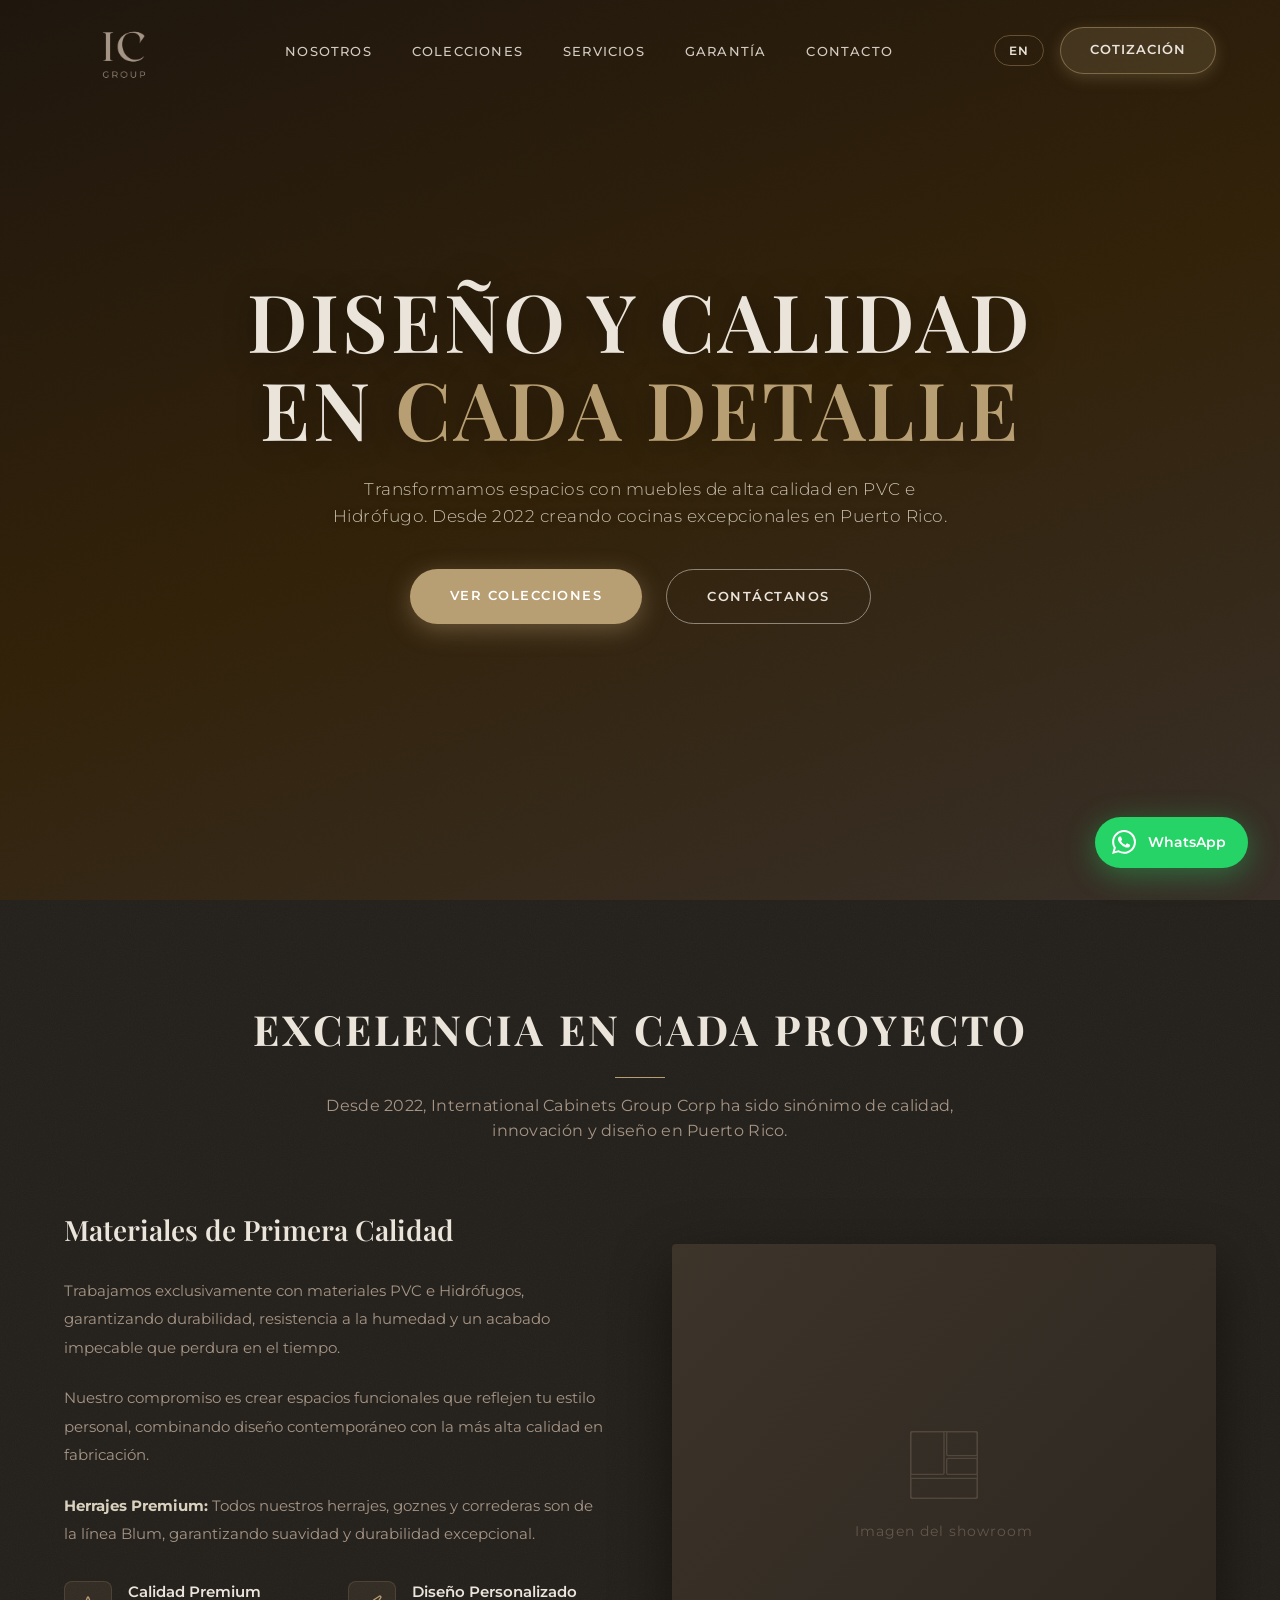
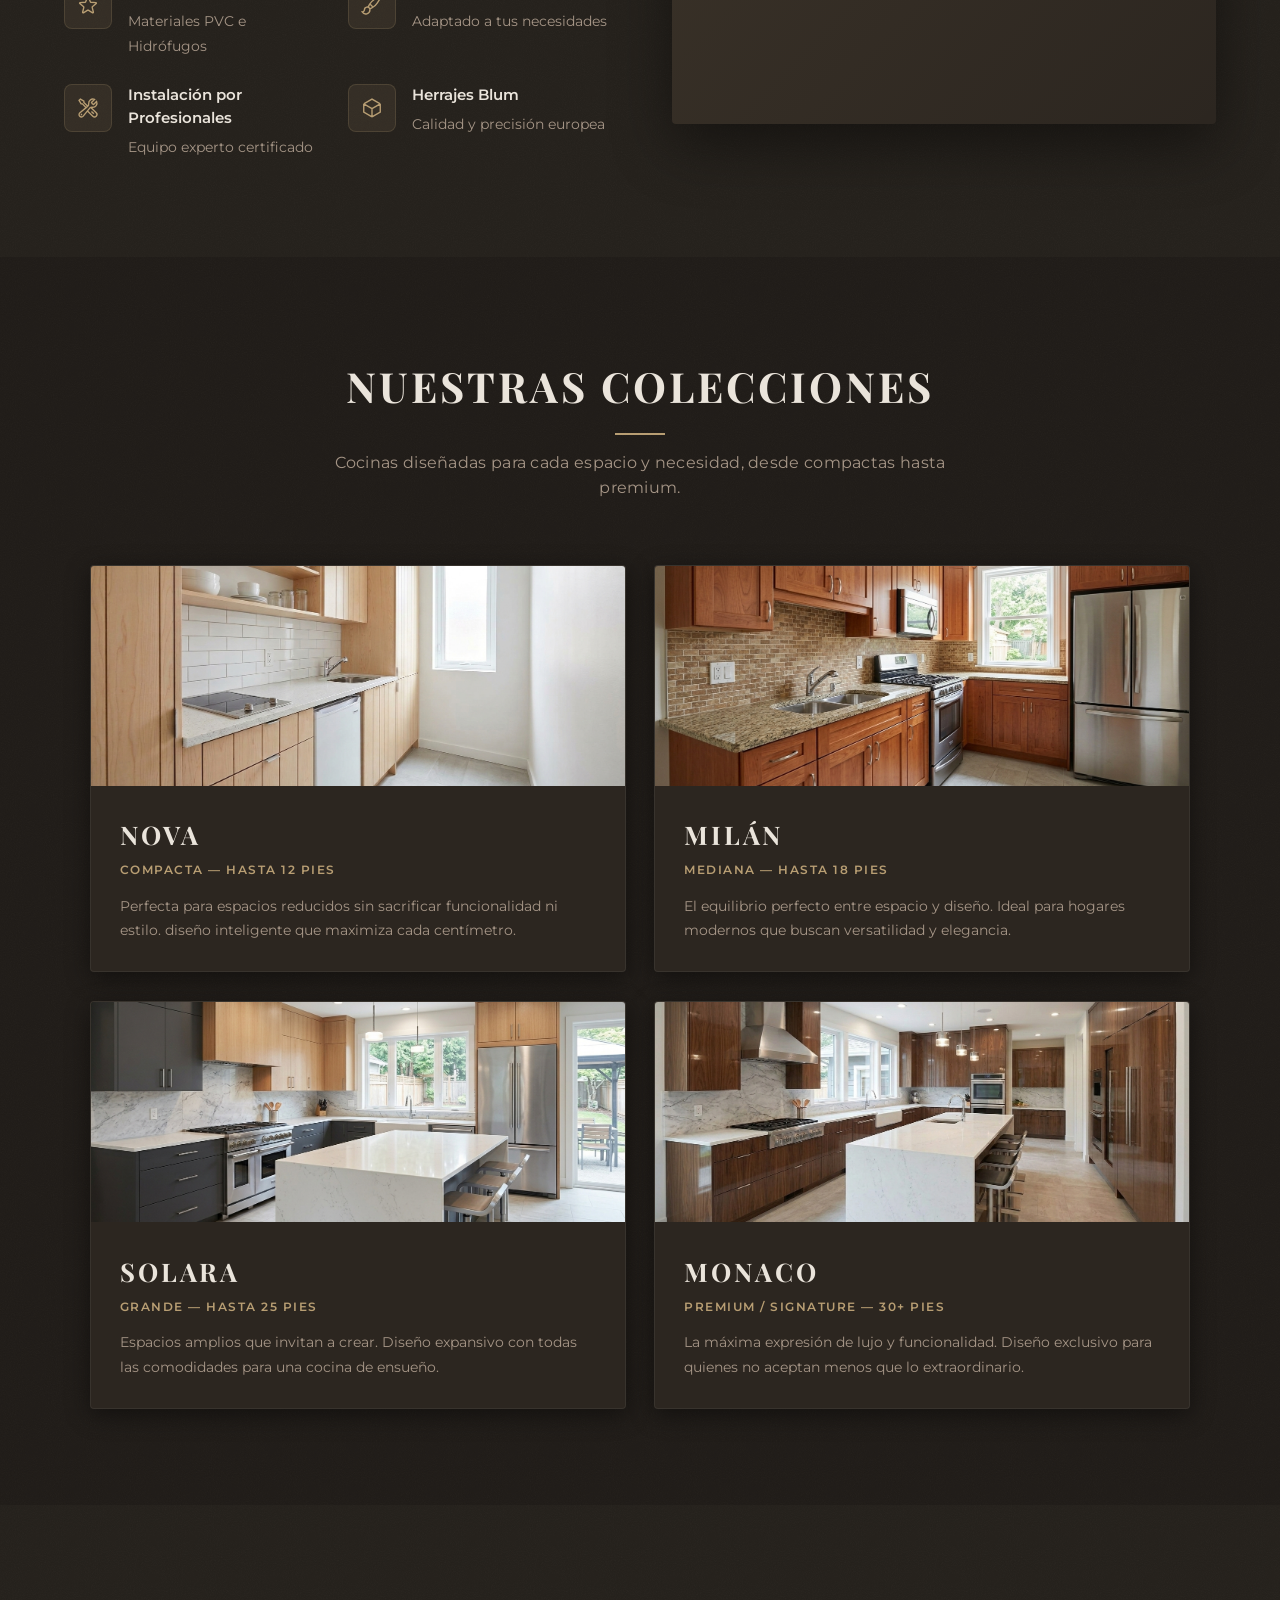
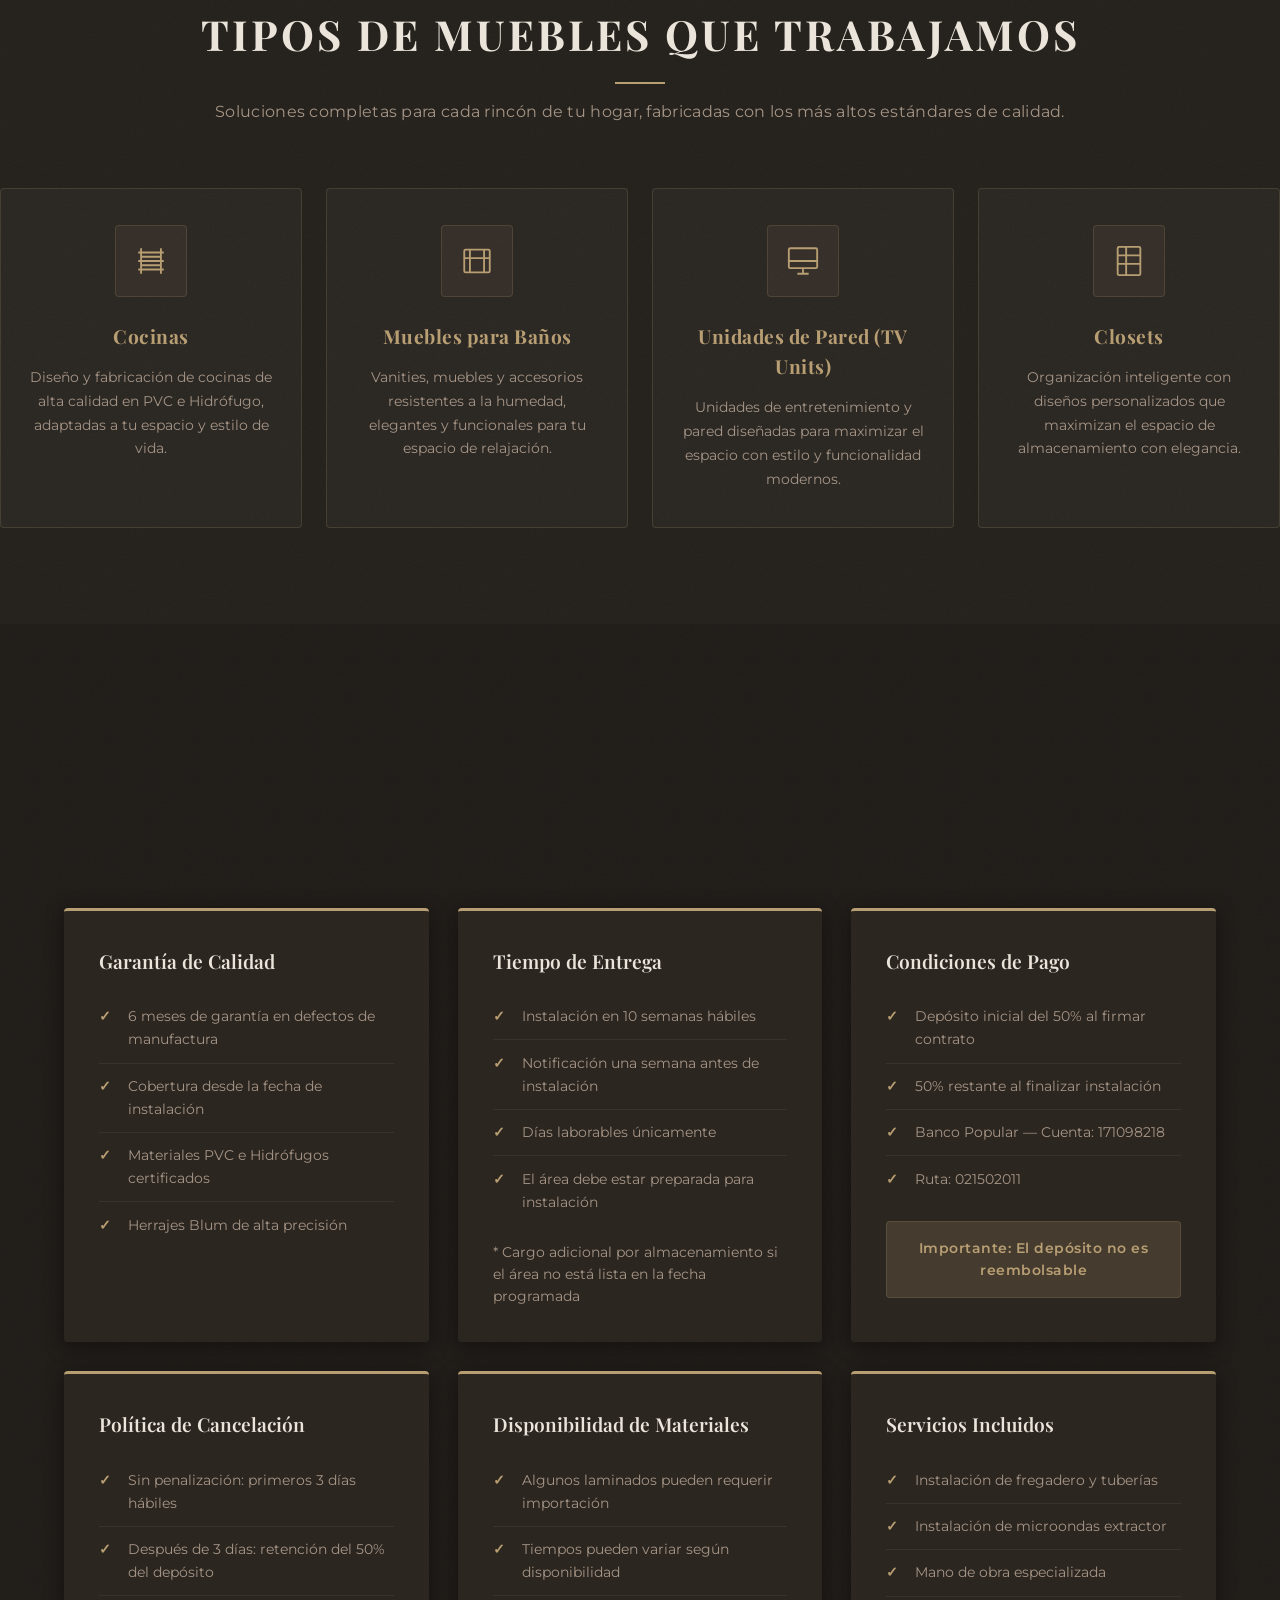
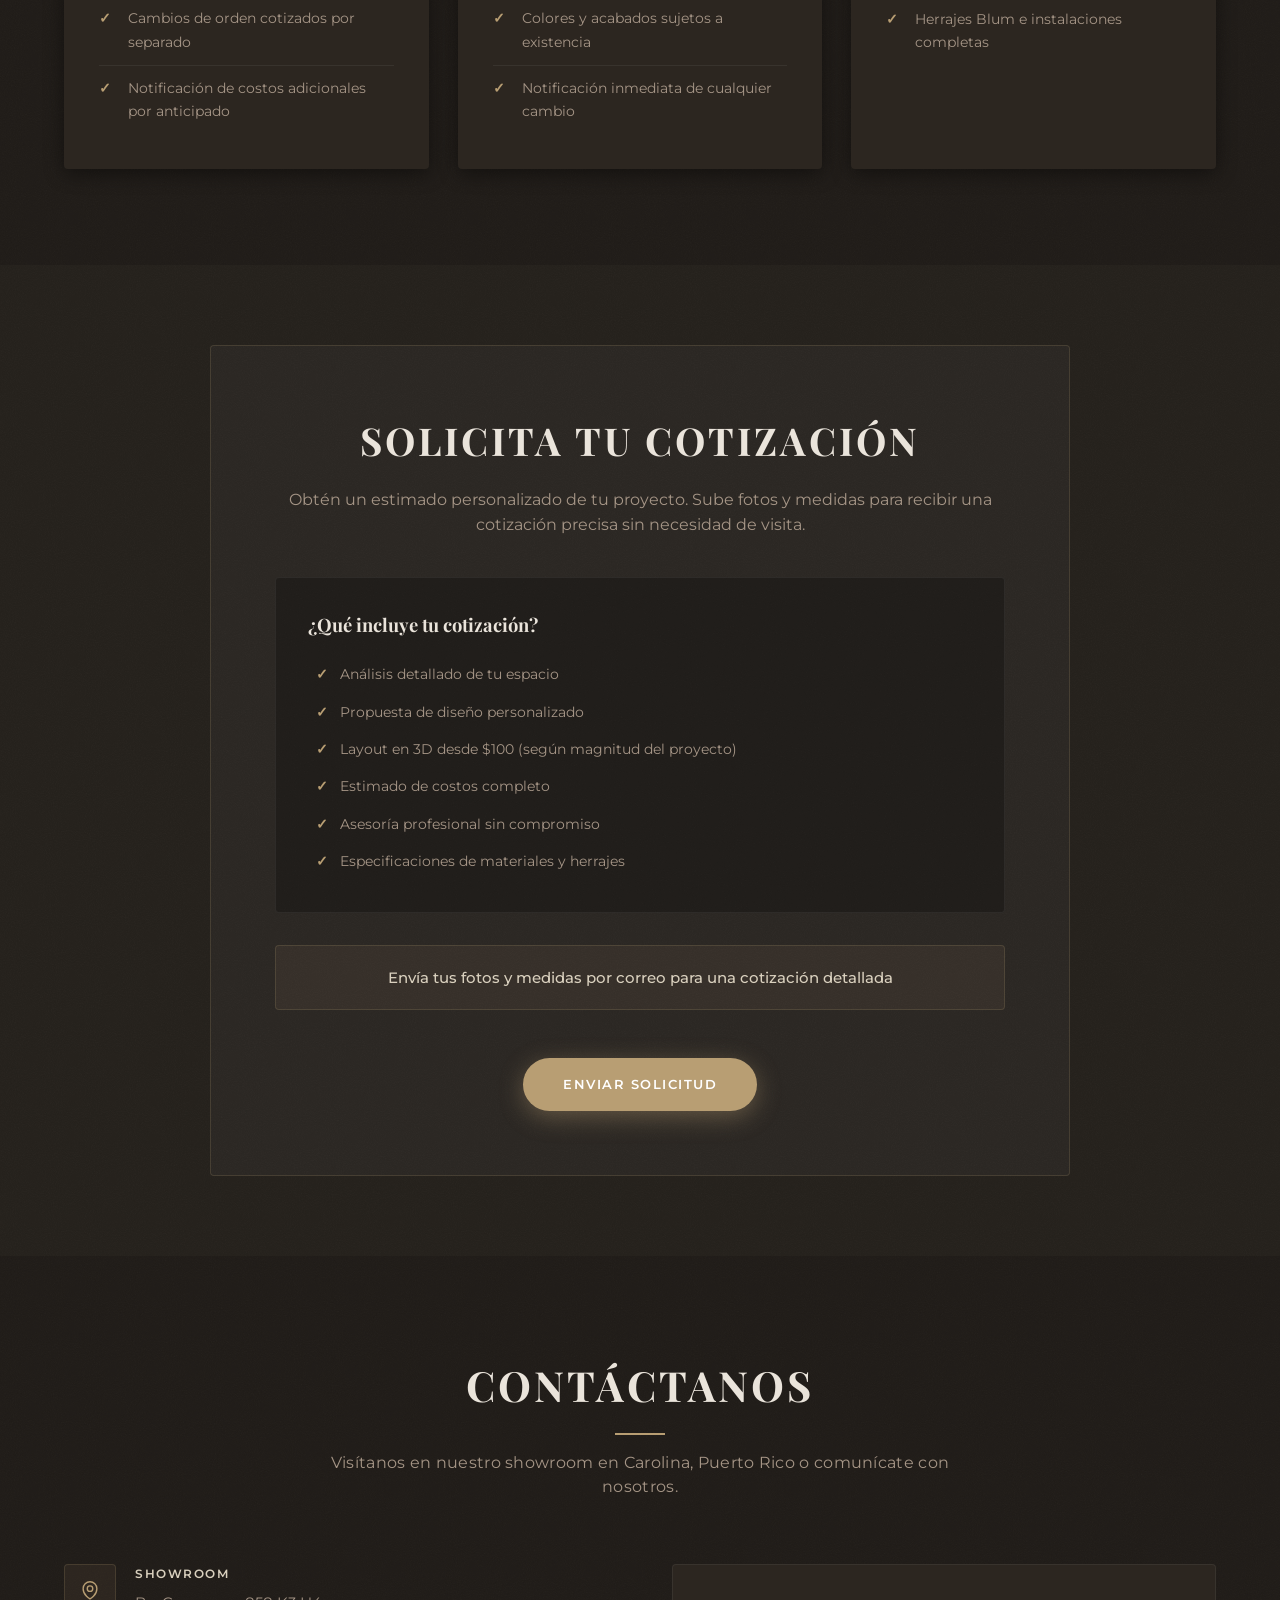
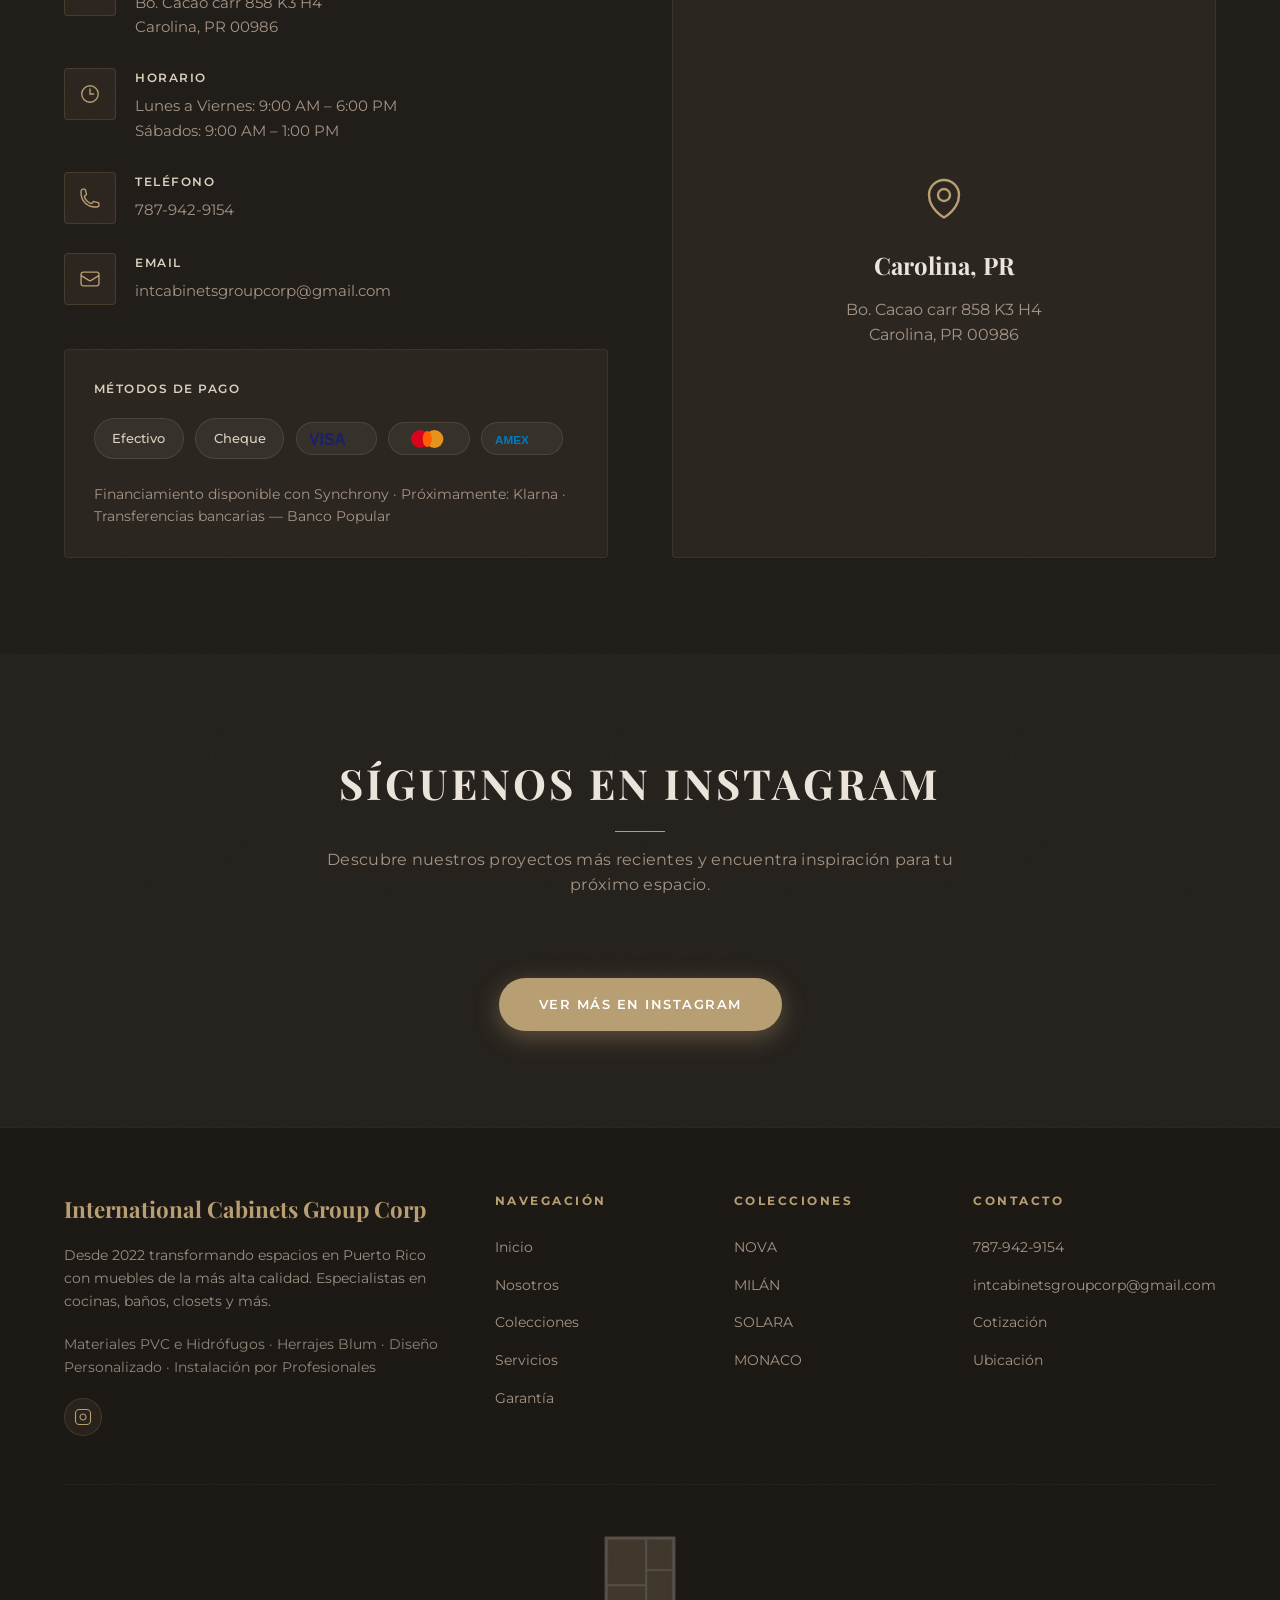
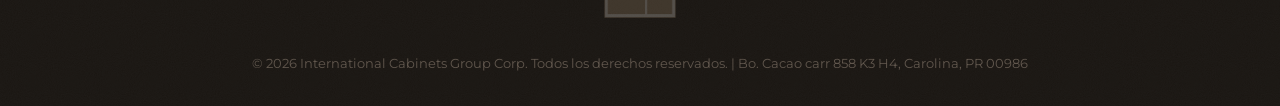
==== commit 7f3d9ce4: "added images for nav, collections and footer. changed css to fit images correctly." ====
--- a/main.html
+++ b/main.html
@@ -13,7 +13,7 @@
     <!-- Header -->
     <header>
         <nav>
-            <a href="#inicio" class="logo"><img src="images/main_logo.jpg" alt="International Cabinets Group Corp"></a>
+            <a href="#inicio" class="logo"><img src="images/5.png" alt="International Cabinets Group Corp"></a>
 
             <!-- Desktop nav links -->
             <ul class="nav-links">
@@ -154,20 +154,24 @@
         
         <div class="collections-grid">
             <div class="collection-card">
-                <div class="collection-image ci-nova"></div>
+                <div class="collection-image">
+                    <img src="images/nova1.png" alt="NOVA kitchen collection">
+                </div>
                 <div class="collection-content">
                     <h3 class="collection-name">NOVA</h3>
                     <p class="collection-size" data-es="Compacta — Hasta 12 Pies" data-en="Compact — Up to 12 Feet">Compacta — Hasta 12 Pies</p>
                     <p class="collection-description"
-                       data-es="Perfecta para espacios reducidos sin sacrificar funcionalidad ni estilo. Diseño inteligente que maximiza cada centímetro."
+                       data-es="Perfecta para espacios reducidos sin sacrificar funcionalidad ni estilo. diseño inteligente que maximiza cada centímetro."
                        data-en="Perfect for smaller spaces without sacrificing functionality or style. Smart design that maximizes every inch.">
-                       Perfecta para espacios reducidos sin sacrificar funcionalidad ni estilo. Diseño inteligente que maximiza cada centímetro.
+                       Perfecta para espacios reducidos sin sacrificar funcionalidad ni estilo. diseño inteligente que maximiza cada centímetro.
                     </p>
                 </div>
             </div>
 
             <div class="collection-card">
-                <div class="collection-image ci-milan"></div>
+                <div class="collection-image">
+                    <img src="images/milan1.png" alt="MILAN kitchen collection">
+                </div>
                 <div class="collection-content">
                     <h3 class="collection-name">MILÁN</h3>
                     <p class="collection-size" data-es="Mediana — Hasta 18 Pies" data-en="Medium — Up to 18 Feet">Mediana — Hasta 18 Pies</p>
@@ -180,7 +184,9 @@
             </div>
 
             <div class="collection-card">
-                <div class="collection-image ci-solara"></div>
+                <div class="collection-image">
+                    <img src="images/solara1.png" alt="SOLARA kitchen collection">
+                </div>
                 <div class="collection-content">
                     <h3 class="collection-name">SOLARA</h3>
                     <p class="collection-size" data-es="Grande — Hasta 25 Pies" data-en="Large — Up to 25 Feet">Grande — Hasta 25 Pies</p>
@@ -193,7 +199,9 @@
             </div>
 
             <div class="collection-card">
-                <div class="collection-image ci-monaco"></div>
+                <div class="collection-image">
+                    <img src="images/monaco1.png" alt="MONACO kitchen collection">
+                </div>
                 <div class="collection-content">
                     <h3 class="collection-name">MONACO</h3>
                     <p class="collection-size" data-es="Premium / Signature — 30+ Pies" data-en="Premium / Signature — 30+ Feet">Premium / Signature — 30+ Pies</p>
@@ -542,7 +550,7 @@
         </div>
 
         <div class="footer-bottom">
-            <img src="images/mainlogo_background.jpeg" alt="International Cabinets Group Corp">
+            <img src="images/7.png" alt="International Cabinets Group Corp">
             <p>&copy; 2026 International Cabinets Group Corp. <span data-es="Todos los derechos reservados." data-en="All rights reserved.">Todos los derechos reservados.</span> | Bo. Cacao carr 858 K3 H4, Carolina, PR 00986</p>
         </div>
     </footer>
--- a/main.css
+++ b/main.css
@@ -89,7 +89,7 @@
 }
 
 .logo { display: flex; align-items: center; height: 56px; }
-.logo img { max-height: 100%; width: auto; object-fit: contain; }
+.logo img { max-height: 120px; width: auto; object-fit: contain; }
 
 .nav-links { display: flex; list-style: none; gap: 2.5rem; align-items: center; }
 .nav-links a {
@@ -335,6 +335,7 @@
 .collection-card:hover { transform: translateY(-6px); box-shadow: 0 18px 50px rgba(0,0,0,0.6); border-color: var(--border); }
 
 .collection-image { height: 220px; position: relative; overflow: hidden; }
+.collection-image img { width: 100%; height: 100%; object-fit: cover; display: block; }
 .ci-nova   { background: linear-gradient(135deg, #4a3f35, #7a6650); }
 .ci-milan  { background: linear-gradient(135deg, #3d2500, #b89e73); }
 .ci-solara { background: linear-gradient(135deg, #6b5244, #a59586); }
@@ -624,7 +625,7 @@
     border-top: 1px solid var(--border-subtle); padding-top: 2rem;
     text-align: center; opacity: 0.5; font-size: 0.82rem; color: var(--text-muted);
 }
-.footer-bottom img { max-height: 48px; width: auto; margin: 0 auto 1rem; display: block; opacity: 0.55; }
+.footer-bottom img { max-height: 120px; width: auto; margin: 0 auto 1rem; display: block; opacity: 0.55; }
 
 /* =============================================
    RESPONSIVE
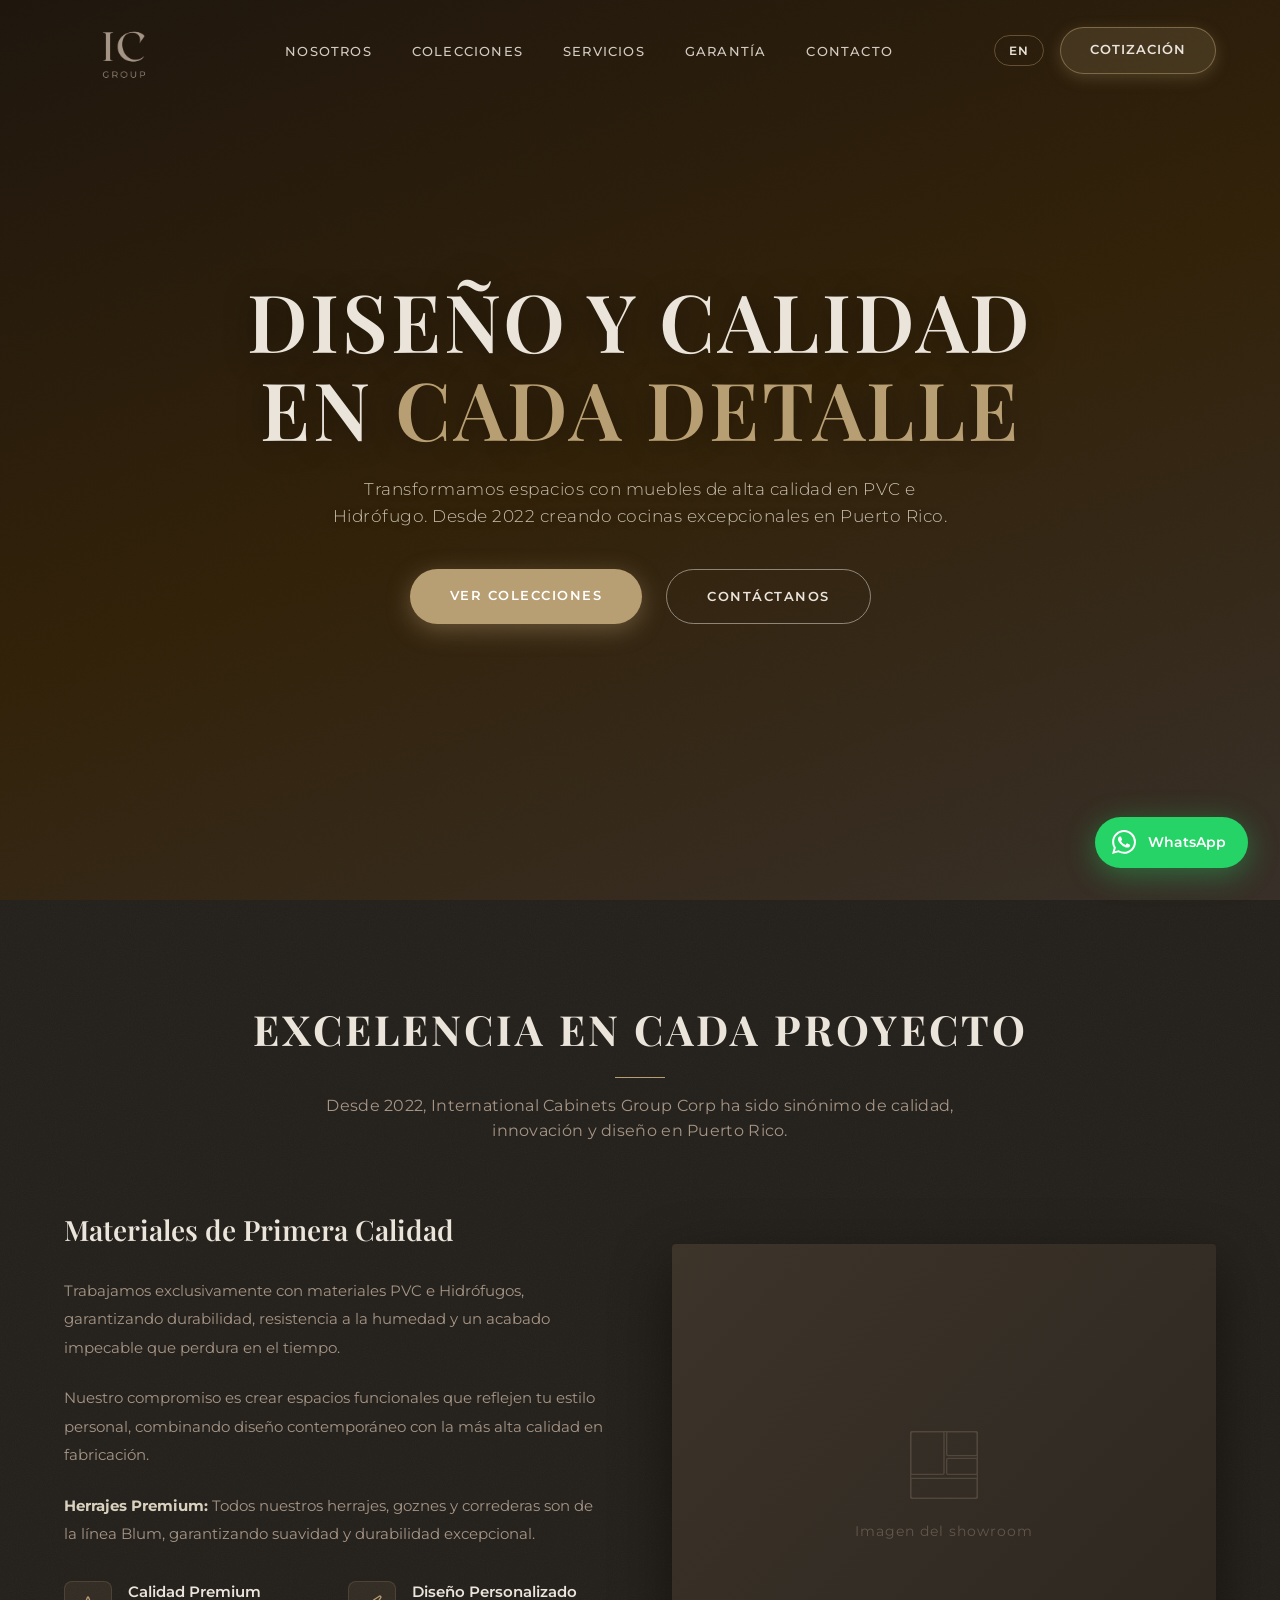
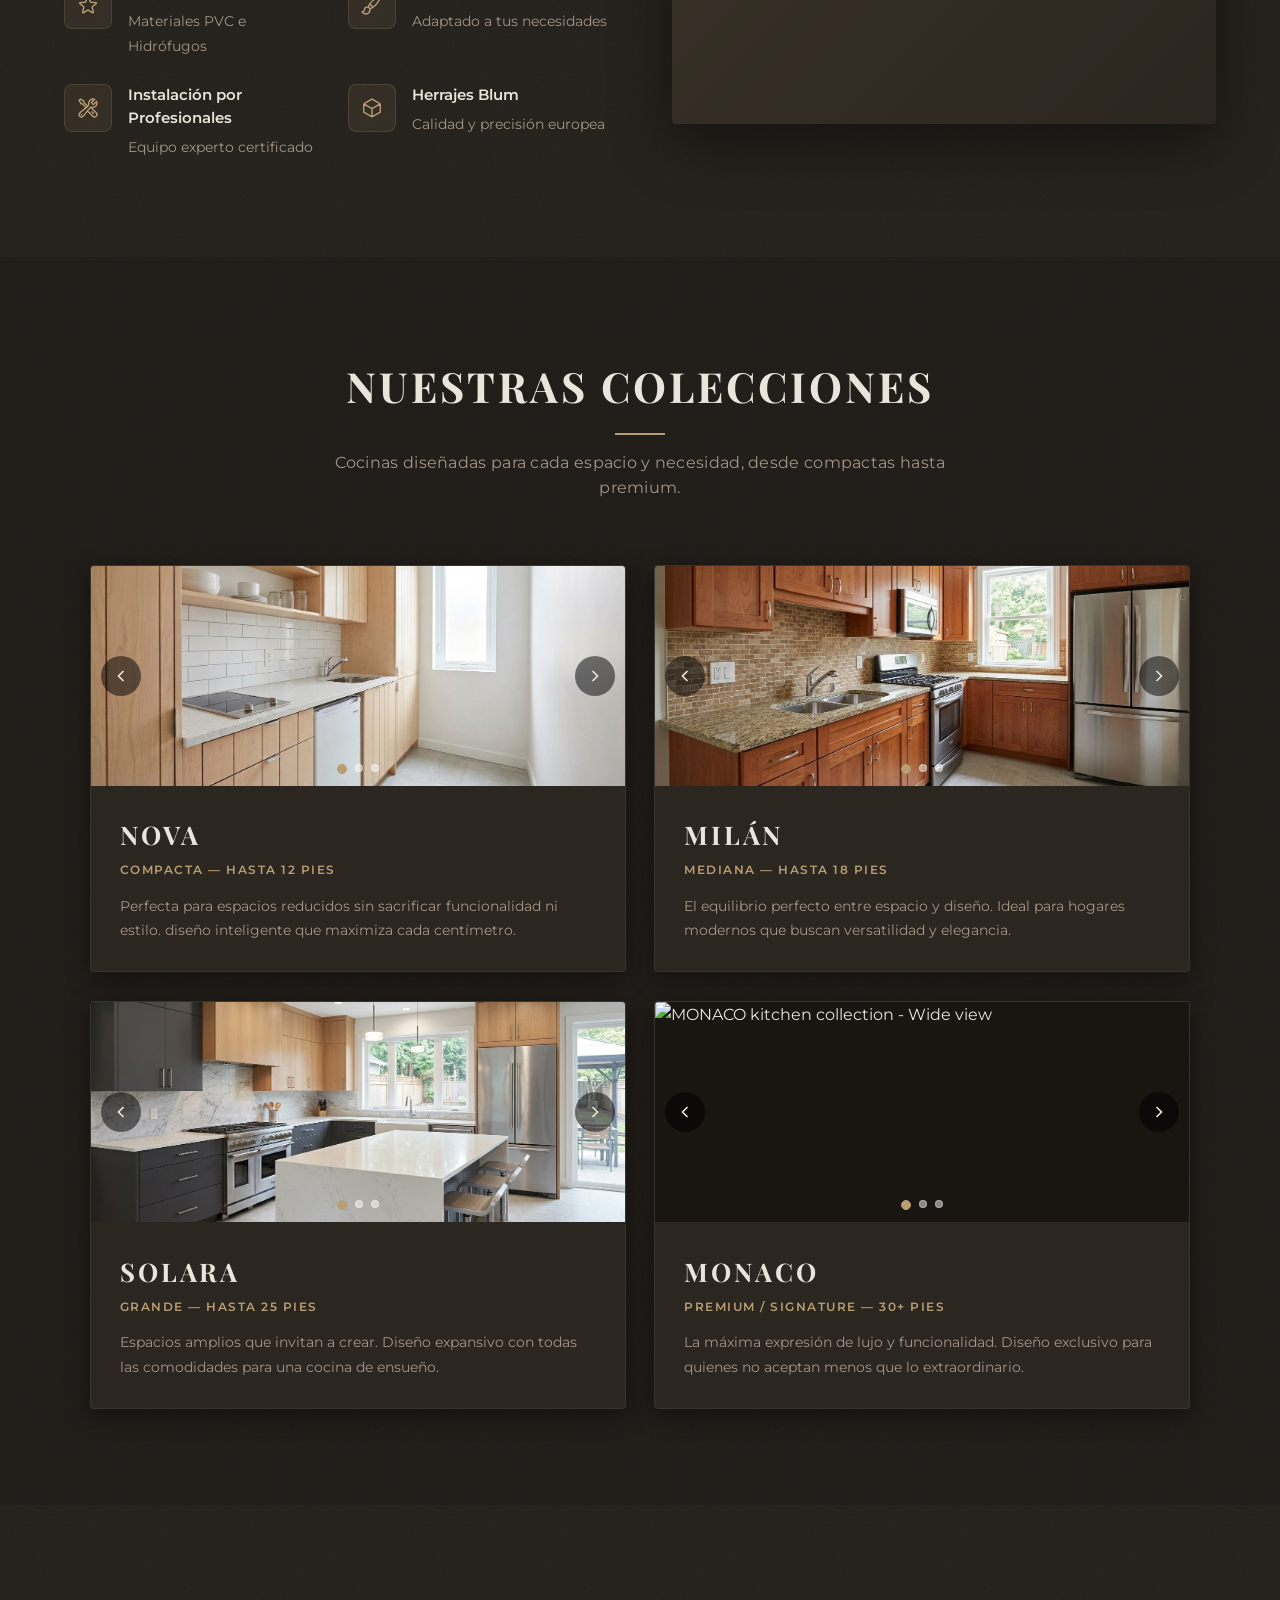
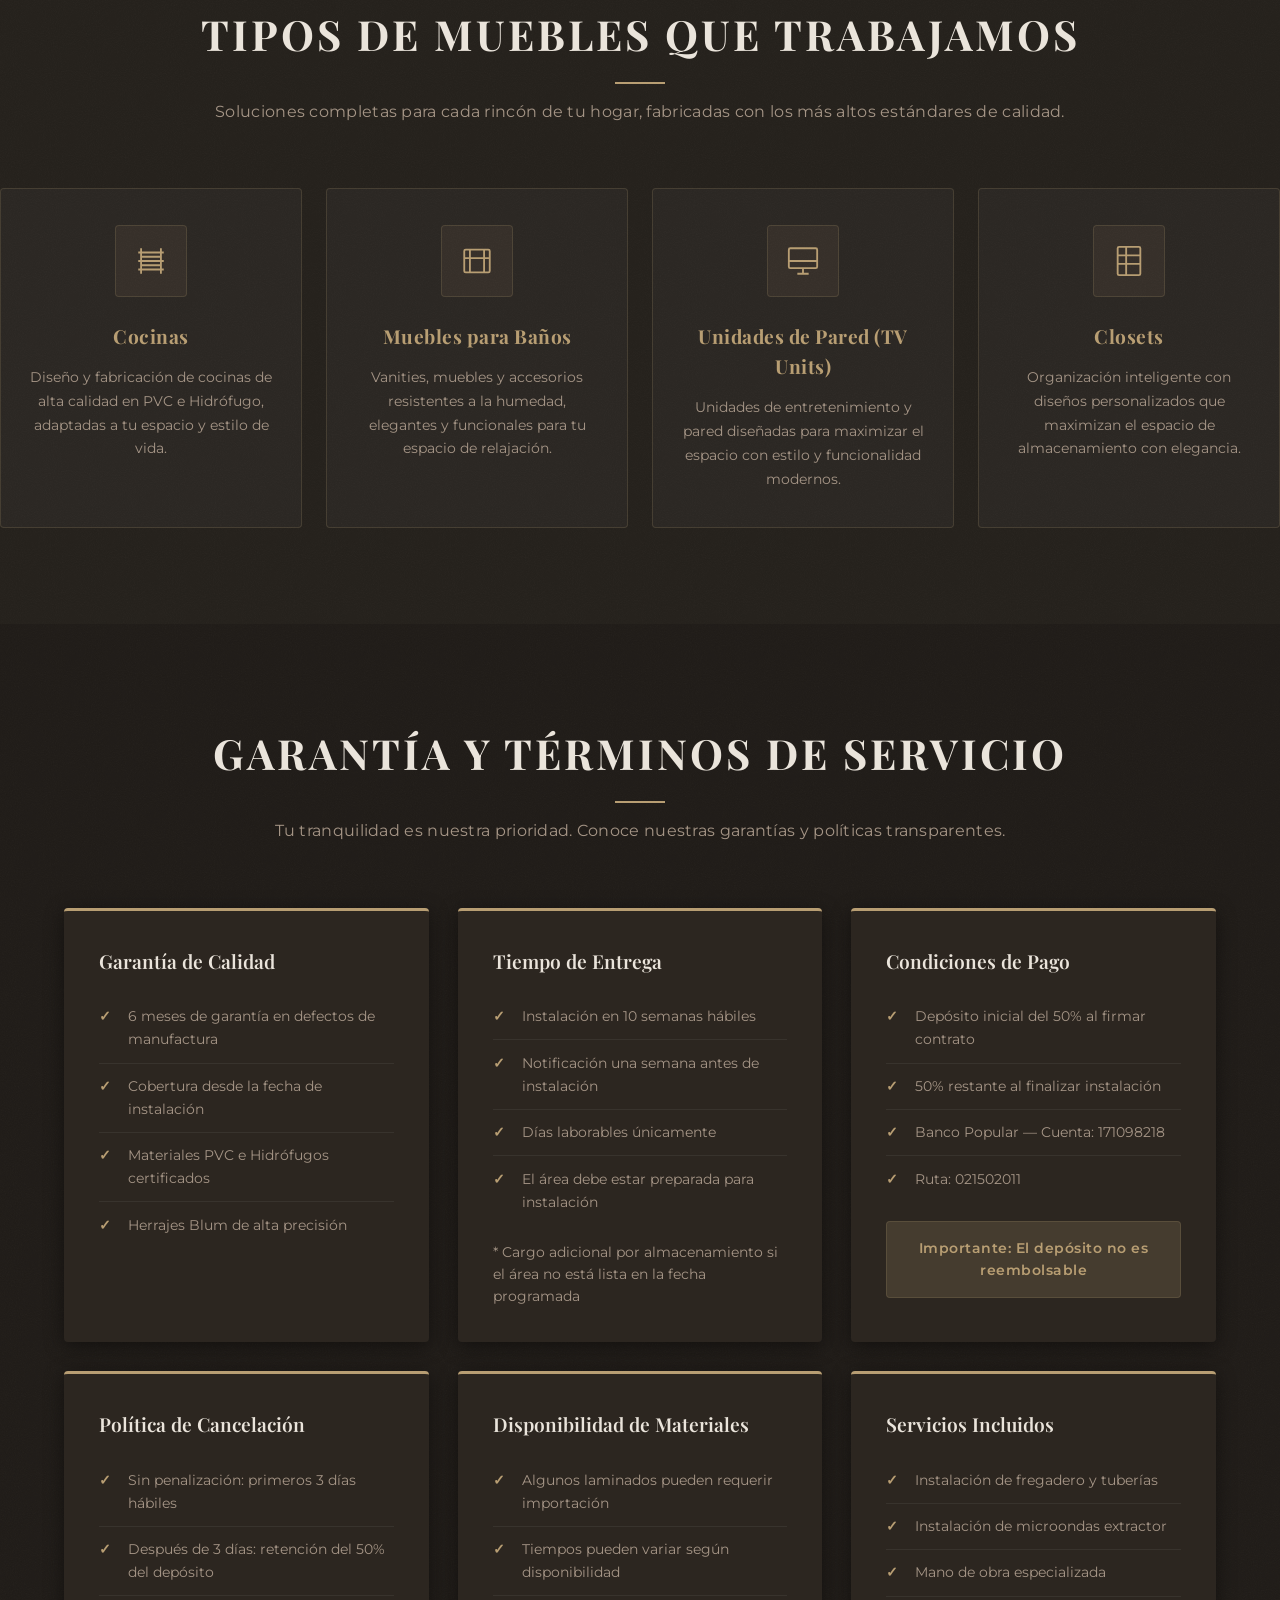
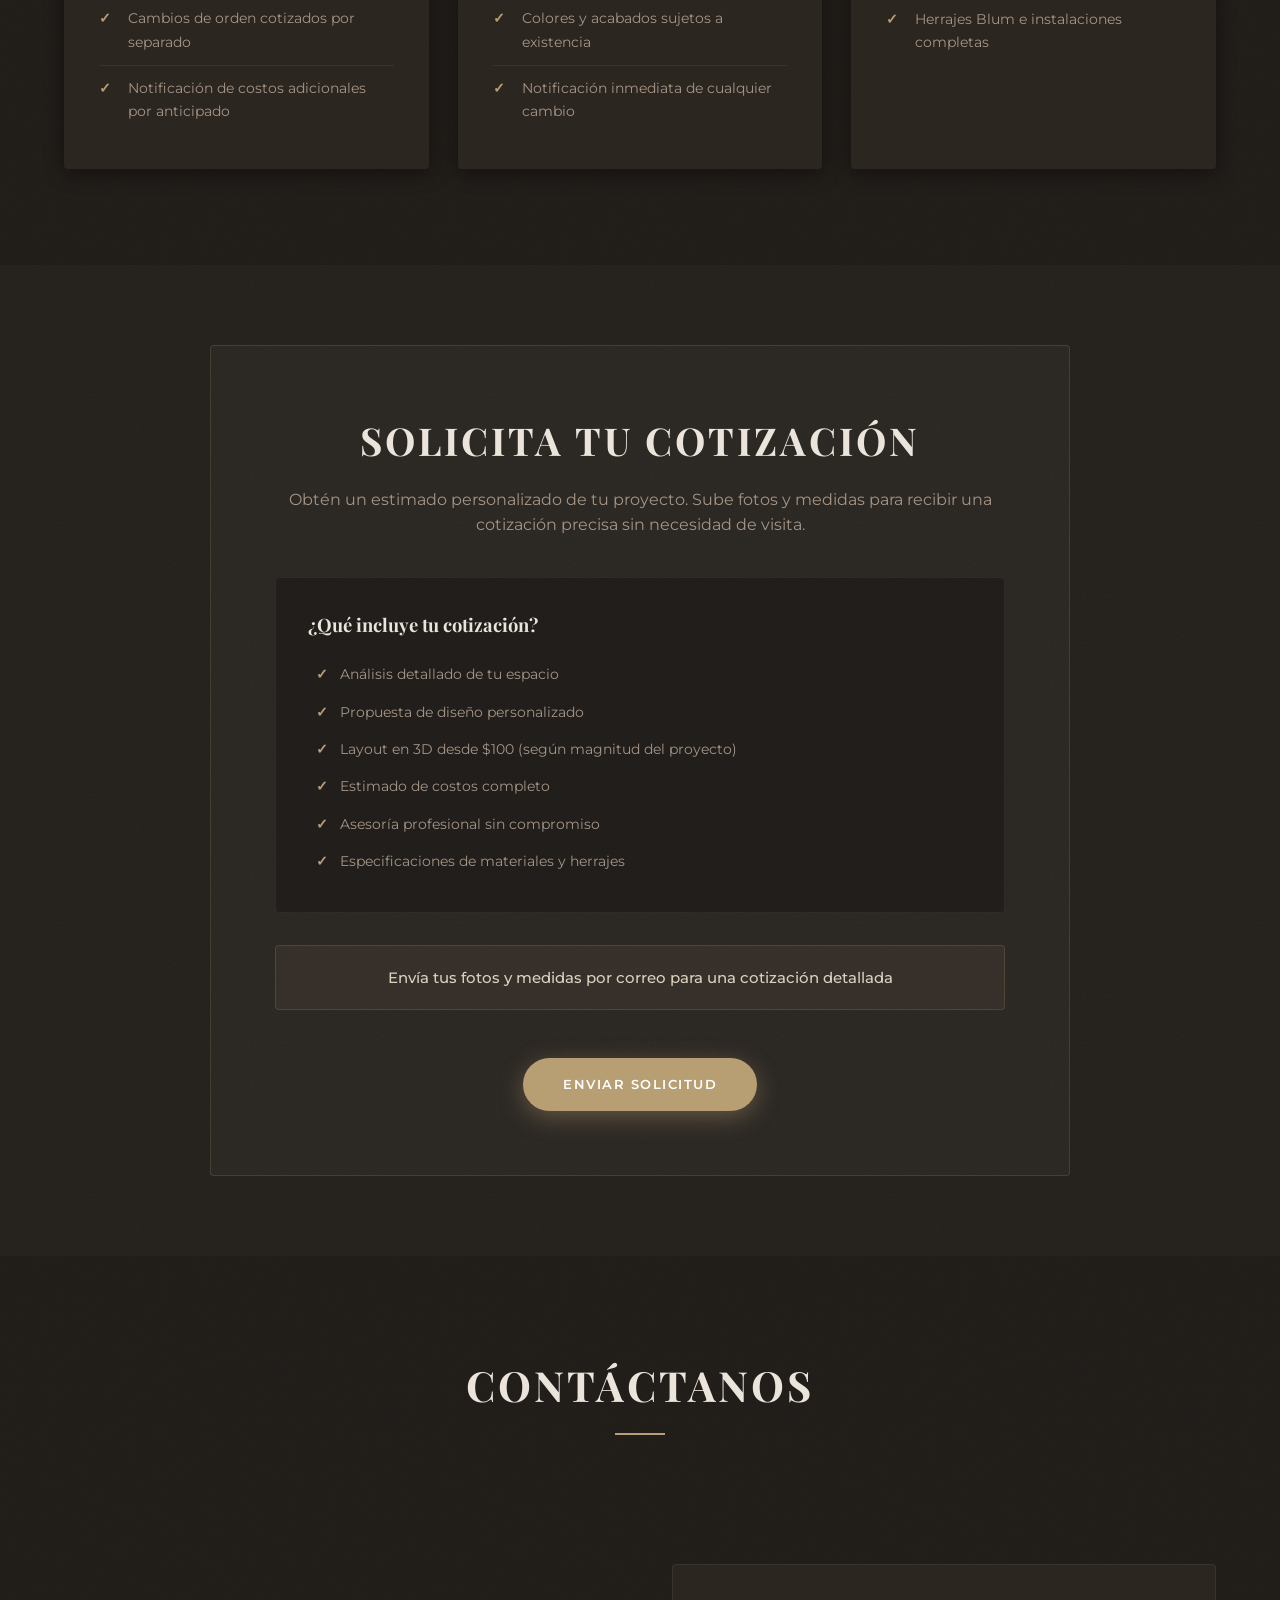
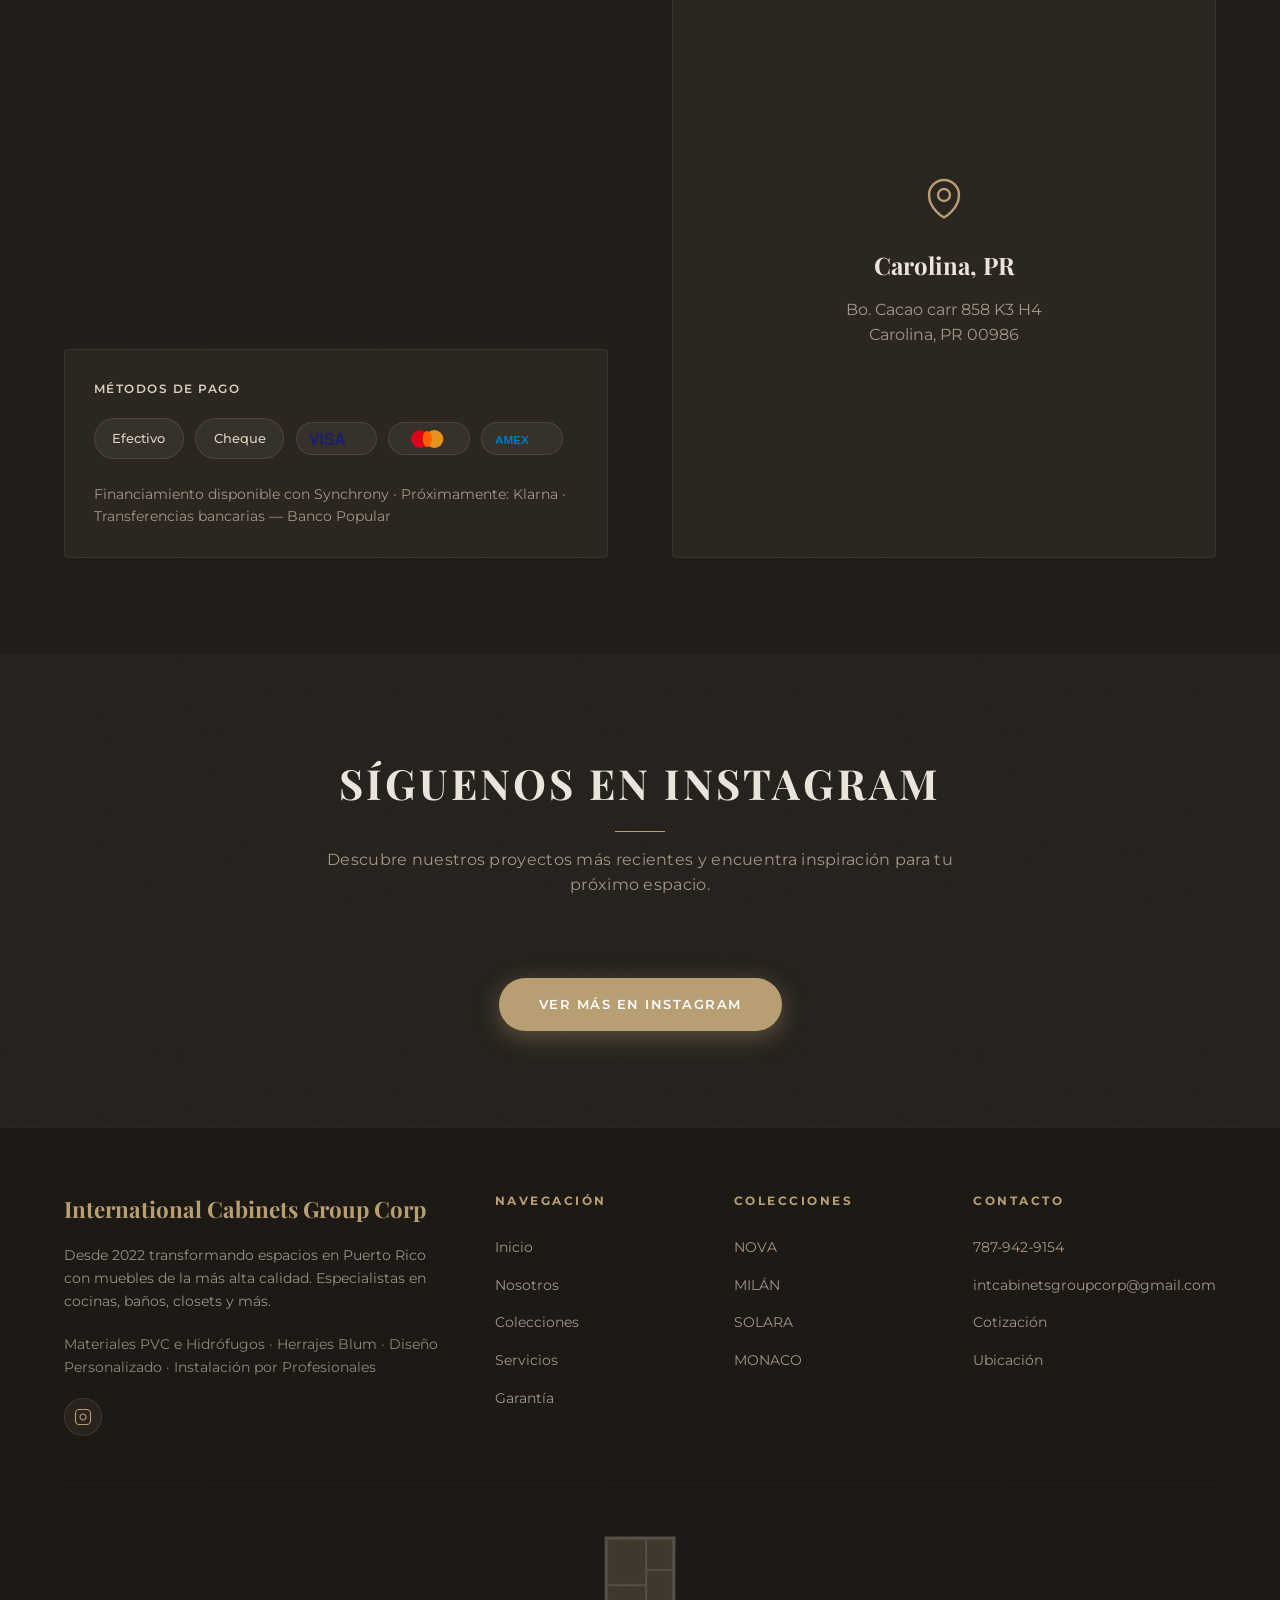
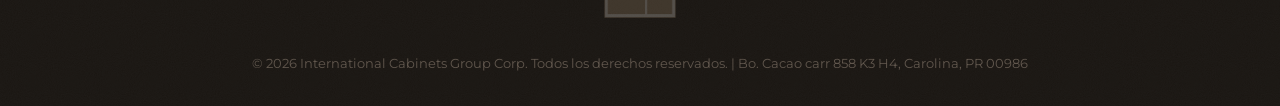
==== commit 57cc2dd5: "added images for Monaco collection, implmented slideshow feature, made changes to HTMl and CSS files" ====
--- a/main.html
+++ b/main.html
@@ -153,9 +153,31 @@
         </p>
         
         <div class="collections-grid">
+            <!-- NOVA Collection -->
             <div class="collection-card">
-                <div class="collection-image">
-                    <img src="images/nova1.png" alt="NOVA kitchen collection">
+                <div class="collection-image-wrapper">
+                    <div class="collection-slideshow" data-collection="nova">
+                        <img src="images/nova1.png" alt="NOVA kitchen collection - Image 1" class="slideshow-image active">
+                        <img src="images/nova2.png" alt="NOVA kitchen collection - Image 2" class="slideshow-image">
+                        <img src="images/nova3.png" alt="NOVA kitchen collection - Image 3" class="slideshow-image">
+                        
+                        <button class="slideshow-nav prev" onclick="changeSlide('nova', -1)" aria-label="Previous image">
+                            <svg viewBox="0 0 24 24" fill="none" stroke="currentColor" stroke-width="2">
+                                <polyline points="15 18 9 12 15 6"></polyline>
+                            </svg>
+                        </button>
+                        <button class="slideshow-nav next" onclick="changeSlide('nova', 1)" aria-label="Next image">
+                            <svg viewBox="0 0 24 24" fill="none" stroke="currentColor" stroke-width="2">
+                                <polyline points="9 18 15 12 9 6"></polyline>
+                            </svg>
+                        </button>
+                        
+                        <div class="slideshow-dots">
+                            <span class="dot active" onclick="goToSlide('nova', 0)"></span>
+                            <span class="dot" onclick="goToSlide('nova', 1)"></span>
+                            <span class="dot" onclick="goToSlide('nova', 2)"></span>
+                        </div>
+                    </div>
                 </div>
                 <div class="collection-content">
                     <h3 class="collection-name">NOVA</h3>
@@ -168,9 +190,31 @@
                 </div>
             </div>
 
+            <!-- MILÁN Collection -->
             <div class="collection-card">
-                <div class="collection-image">
-                    <img src="images/milan1.png" alt="MILAN kitchen collection">
+                <div class="collection-image-wrapper">
+                    <div class="collection-slideshow" data-collection="milan">
+                        <img src="images/milan1.png" alt="MILAN kitchen collection - Image 1" class="slideshow-image active">
+                        <img src="images/milan2.png" alt="MILAN kitchen collection - Image 2" class="slideshow-image">
+                        <img src="images/milan3.png" alt="MILAN kitchen collection - Image 3" class="slideshow-image">
+                        
+                        <button class="slideshow-nav prev" onclick="changeSlide('milan', -1)" aria-label="Previous image">
+                            <svg viewBox="0 0 24 24" fill="none" stroke="currentColor" stroke-width="2">
+                                <polyline points="15 18 9 12 15 6"></polyline>
+                            </svg>
+                        </button>
+                        <button class="slideshow-nav next" onclick="changeSlide('milan', 1)" aria-label="Next image">
+                            <svg viewBox="0 0 24 24" fill="none" stroke="currentColor" stroke-width="2">
+                                <polyline points="9 18 15 12 9 6"></polyline>
+                            </svg>
+                        </button>
+                        
+                        <div class="slideshow-dots">
+                            <span class="dot active" onclick="goToSlide('milan', 0)"></span>
+                            <span class="dot" onclick="goToSlide('milan', 1)"></span>
+                            <span class="dot" onclick="goToSlide('milan', 2)"></span>
+                        </div>
+                    </div>
                 </div>
                 <div class="collection-content">
                     <h3 class="collection-name">MILÁN</h3>
@@ -183,9 +227,31 @@
                 </div>
             </div>
 
+            <!-- SOLARA Collection -->
             <div class="collection-card">
-                <div class="collection-image">
-                    <img src="images/solara1.png" alt="SOLARA kitchen collection">
+                <div class="collection-image-wrapper">
+                    <div class="collection-slideshow" data-collection="solara">
+                        <img src="images/solara1.png" alt="SOLARA kitchen collection - Image 1" class="slideshow-image active">
+                        <img src="images/solara2.png" alt="SOLARA kitchen collection - Image 2" class="slideshow-image">
+                        <img src="images/solara3.png" alt="SOLARA kitchen collection - Image 3" class="slideshow-image">
+                        
+                        <button class="slideshow-nav prev" onclick="changeSlide('solara', -1)" aria-label="Previous image">
+                            <svg viewBox="0 0 24 24" fill="none" stroke="currentColor" stroke-width="2">
+                                <polyline points="15 18 9 12 15 6"></polyline>
+                            </svg>
+                        </button>
+                        <button class="slideshow-nav next" onclick="changeSlide('solara', 1)" aria-label="Next image">
+                            <svg viewBox="0 0 24 24" fill="none" stroke="currentColor" stroke-width="2">
+                                <polyline points="9 18 15 12 9 6"></polyline>
+                            </svg>
+                        </button>
+                        
+                        <div class="slideshow-dots">
+                            <span class="dot active" onclick="goToSlide('solara', 0)"></span>
+                            <span class="dot" onclick="goToSlide('solara', 1)"></span>
+                            <span class="dot" onclick="goToSlide('solara', 2)"></span>
+                        </div>
+                    </div>
                 </div>
                 <div class="collection-content">
                     <h3 class="collection-name">SOLARA</h3>
@@ -198,9 +264,31 @@
                 </div>
             </div>
 
+            <!-- MONACO Collection -->
             <div class="collection-card">
-                <div class="collection-image">
-                    <img src="images/monaco1.png" alt="MONACO kitchen collection">
+                <div class="collection-image-wrapper">
+                    <div class="collection-slideshow" data-collection="monaco">
+                        <img src="images/m_wide.JPG" alt="MONACO kitchen collection - Wide view" class="slideshow-image active">
+                        <img src="images/m_close.JPG" alt="MONACO kitchen collection - Close view" class="slideshow-image">
+                        <img src="images/m_closer.JPG" alt="MONACO kitchen collection - Closer view" class="slideshow-image m-closer-shift">
+                        
+                        <button class="slideshow-nav prev" onclick="changeSlide('monaco', -1)" aria-label="Previous image">
+                            <svg viewBox="0 0 24 24" fill="none" stroke="currentColor" stroke-width="2">
+                                <polyline points="15 18 9 12 15 6"></polyline>
+                            </svg>
+                        </button>
+                        <button class="slideshow-nav next" onclick="changeSlide('monaco', 1)" aria-label="Next image">
+                            <svg viewBox="0 0 24 24" fill="none" stroke="currentColor" stroke-width="2">
+                                <polyline points="9 18 15 12 9 6"></polyline>
+                            </svg>
+                        </button>
+                        
+                        <div class="slideshow-dots">
+                            <span class="dot active" onclick="goToSlide('monaco', 0)"></span>
+                            <span class="dot" onclick="goToSlide('monaco', 1)"></span>
+                            <span class="dot" onclick="goToSlide('monaco', 2)"></span>
+                        </div>
+                    </div>
                 </div>
                 <div class="collection-content">
                     <h3 class="collection-name">MONACO</h3>
@@ -627,6 +715,51 @@
     document.querySelectorAll('.about-content, .collection-card, .service-card, .warranty-card, .contact-item, .section-title, .section-subtitle, .ig-post').forEach(el => {
         observer.observe(el);
     });
+
+    /* ==============================
+       COLLECTION SLIDESHOW
+    ============================== */
+    function changeSlide(collection, direction) {
+        const slideshow = document.querySelector(`.collection-slideshow[data-collection="${collection}"]`);
+        if (!slideshow) return;
+        
+        const images = slideshow.querySelectorAll('.slideshow-image');
+        const dots = slideshow.querySelectorAll('.dot');
+        
+        // Find current active image
+        let currentIndex = Array.from(images).findIndex(img => img.classList.contains('active'));
+        
+        // Calculate new index
+        let newIndex = currentIndex + direction;
+        if (newIndex >= images.length) newIndex = 0;
+        if (newIndex < 0) newIndex = images.length - 1;
+        
+        // Update images
+        images.forEach(img => img.classList.remove('active'));
+        images[newIndex].classList.add('active');
+        
+        // Update dots
+        dots.forEach(dot => dot.classList.remove('active'));
+        dots[newIndex].classList.add('active');
+    }
+
+    function goToSlide(collection, index) {
+        const slideshow = document.querySelector(`.collection-slideshow[data-collection="${collection}"]`);
+        if (!slideshow) return;
+        
+        const images = slideshow.querySelectorAll('.slideshow-image');
+        const dots = slideshow.querySelectorAll('.dot');
+        
+        if (index >= images.length || index < 0) return;
+        
+        // Update images
+        images.forEach(img => img.classList.remove('active'));
+        images[index].classList.add('active');
+        
+        // Update dots
+        dots.forEach(dot => dot.classList.remove('active'));
+        dots[index].classList.add('active');
+    }
     </script>
 
     <!-- WhatsApp Floating Button -->
--- a/main.css
+++ b/main.css
@@ -334,8 +334,107 @@
 }
 .collection-card:hover { transform: translateY(-6px); box-shadow: 0 18px 50px rgba(0,0,0,0.6); border-color: var(--border); }
 
-.collection-image { height: 220px; position: relative; overflow: hidden; }
-.collection-image img { width: 100%; height: 100%; object-fit: cover; display: block; }
+.collection-image-wrapper {
+    height: 220px;
+    position: relative;
+    overflow: hidden;
+    background: var(--bg-inset);
+}
+
+.collection-slideshow {
+    position: relative;
+    width: 100%;
+    height: 100%;
+    display: flex;
+    align-items: center;
+    justify-content: center;
+}
+
+.slideshow-image {
+    position: absolute;
+    width: 100%;
+    height: 100%;
+    object-fit: cover;
+    opacity: 0;
+    transition: opacity 0.5s ease-in-out;
+}
+
+.slideshow-image.active {
+    opacity: 1;
+}
+
+.slideshow-nav {
+    position: absolute;
+    top: 50%;
+    transform: translateY(-50%);
+    background: rgba(0, 0, 0, 0.5);
+    color: var(--natural-linen);
+    border: none;
+    width: 40px;
+    height: 40px;
+    border-radius: 50%;
+    cursor: pointer;
+    display: flex;
+    align-items: center;
+    justify-content: center;
+    transition: all 0.3s ease;
+    z-index: 10;
+    padding: 0;
+}
+
+.slideshow-nav:hover {
+    background: rgba(184, 158, 115, 0.8);
+    transform: translateY(-50%) scale(1.1);
+}
+
+.slideshow-nav svg {
+    width: 20px;
+    height: 20px;
+}
+
+.slideshow-nav.prev {
+    left: 10px;
+}
+
+.slideshow-nav.next {
+    right: 10px;
+}
+
+.slideshow-dots {
+    position: absolute;
+    bottom: 12px;
+    left: 50%;
+    transform: translateX(-50%);
+    display: flex;
+    gap: 8px;
+    z-index: 10;
+}
+
+.dot {
+    width: 8px;
+    height: 8px;
+    border-radius: 50%;
+    background: rgba(255, 255, 255, 0.5);
+    cursor: pointer;
+    transition: all 0.3s ease;
+    border: 1px solid rgba(255, 255, 255, 0.3);
+}
+
+.dot:hover {
+    background: rgba(255, 255, 255, 0.7);
+}
+
+.dot.active {
+    background: var(--golden-wheat);
+    border-color: var(--golden-wheat);
+    width: 10px;
+    height: 10px;
+}
+
+.m-closer-shift {
+    object-position: center 100% !important;
+}
+
 .ci-nova   { background: linear-gradient(135deg, #4a3f35, #7a6650); }
 .ci-milan  { background: linear-gradient(135deg, #3d2500, #b89e73); }
 .ci-solara { background: linear-gradient(135deg, #6b5244, #a59586); }
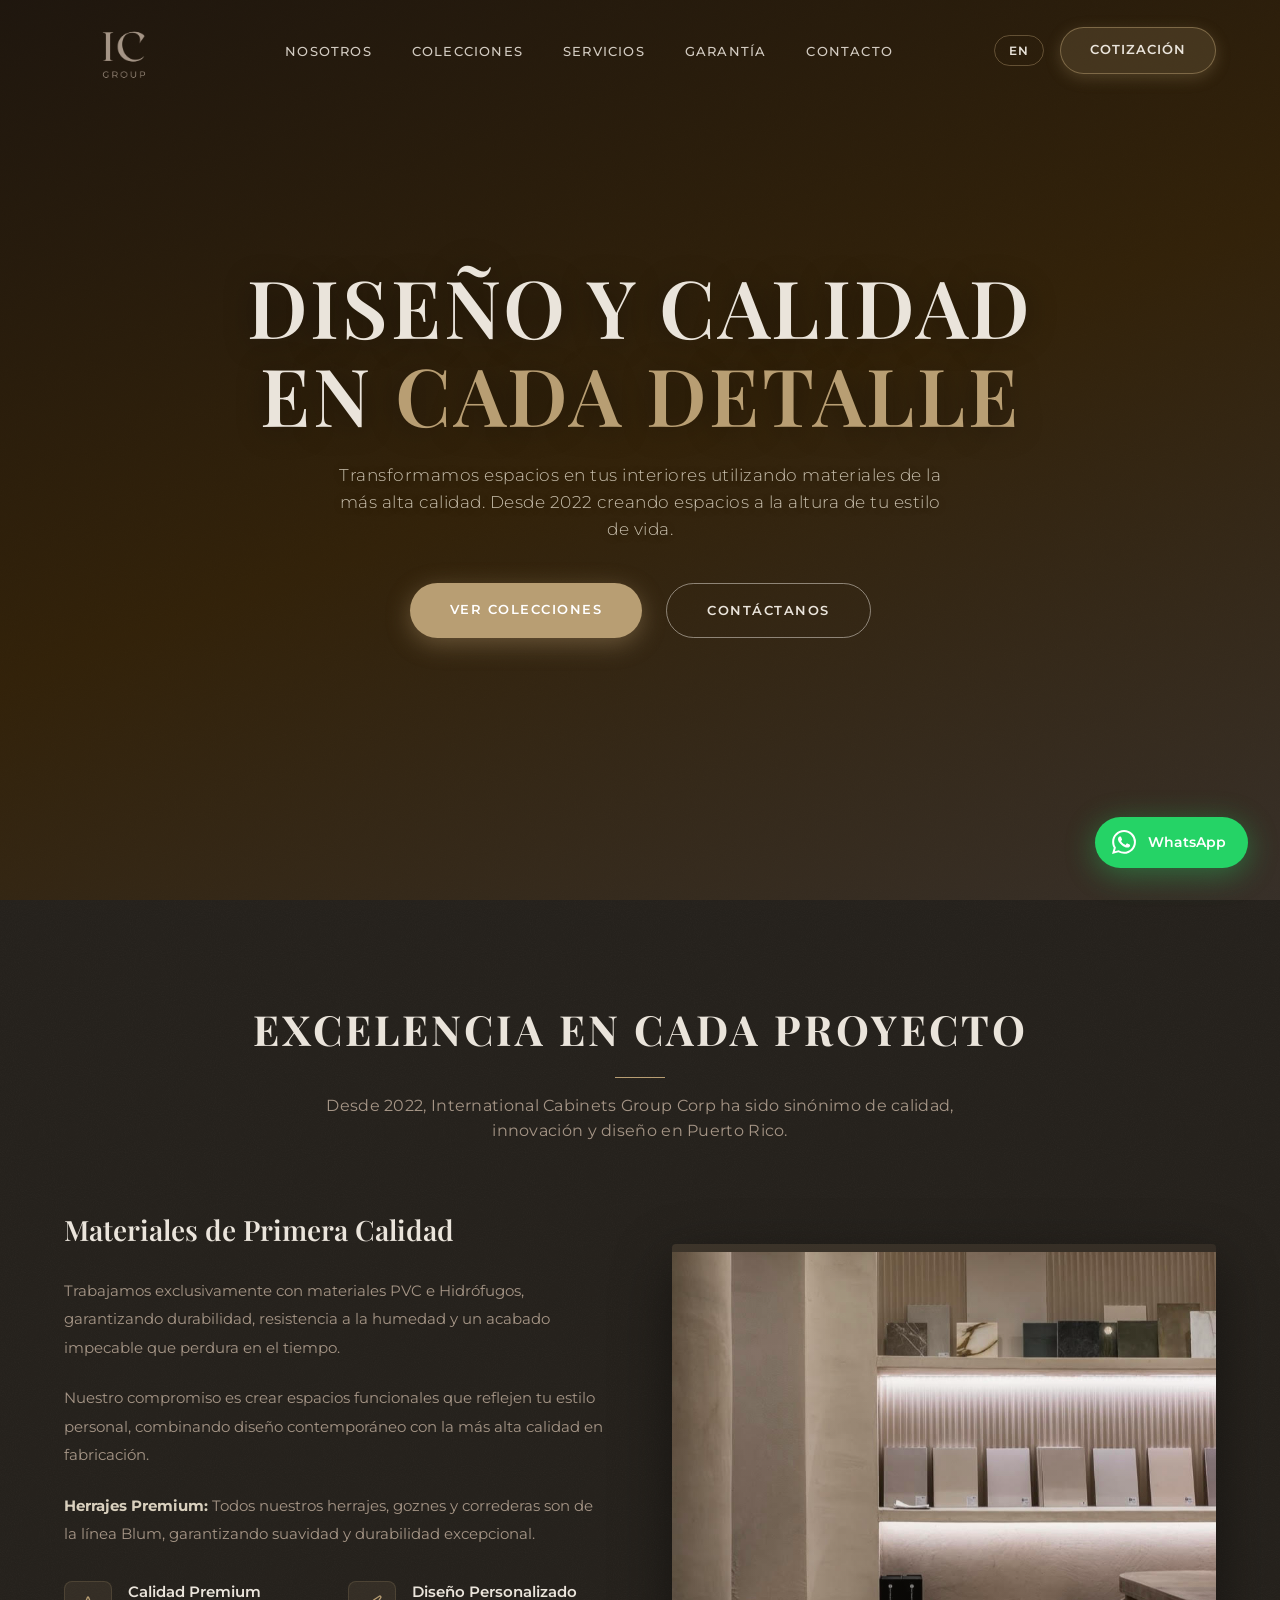
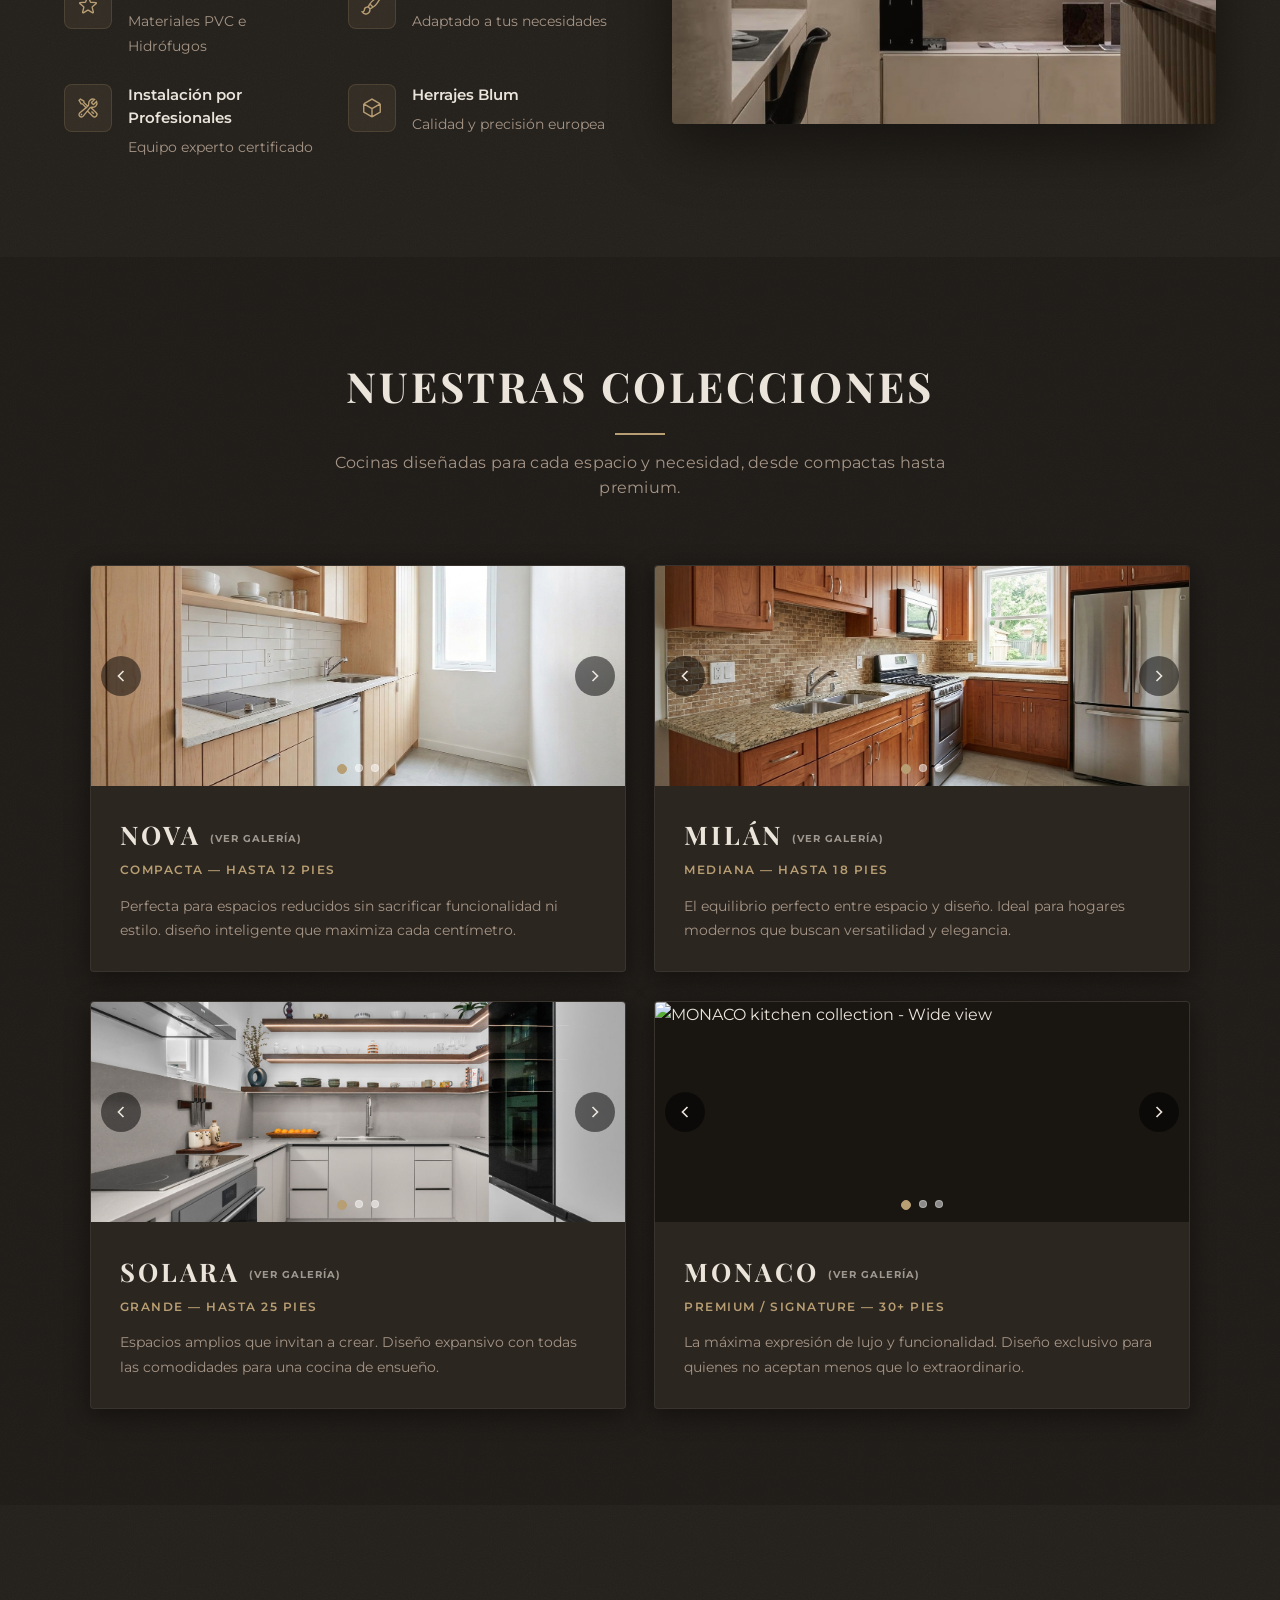
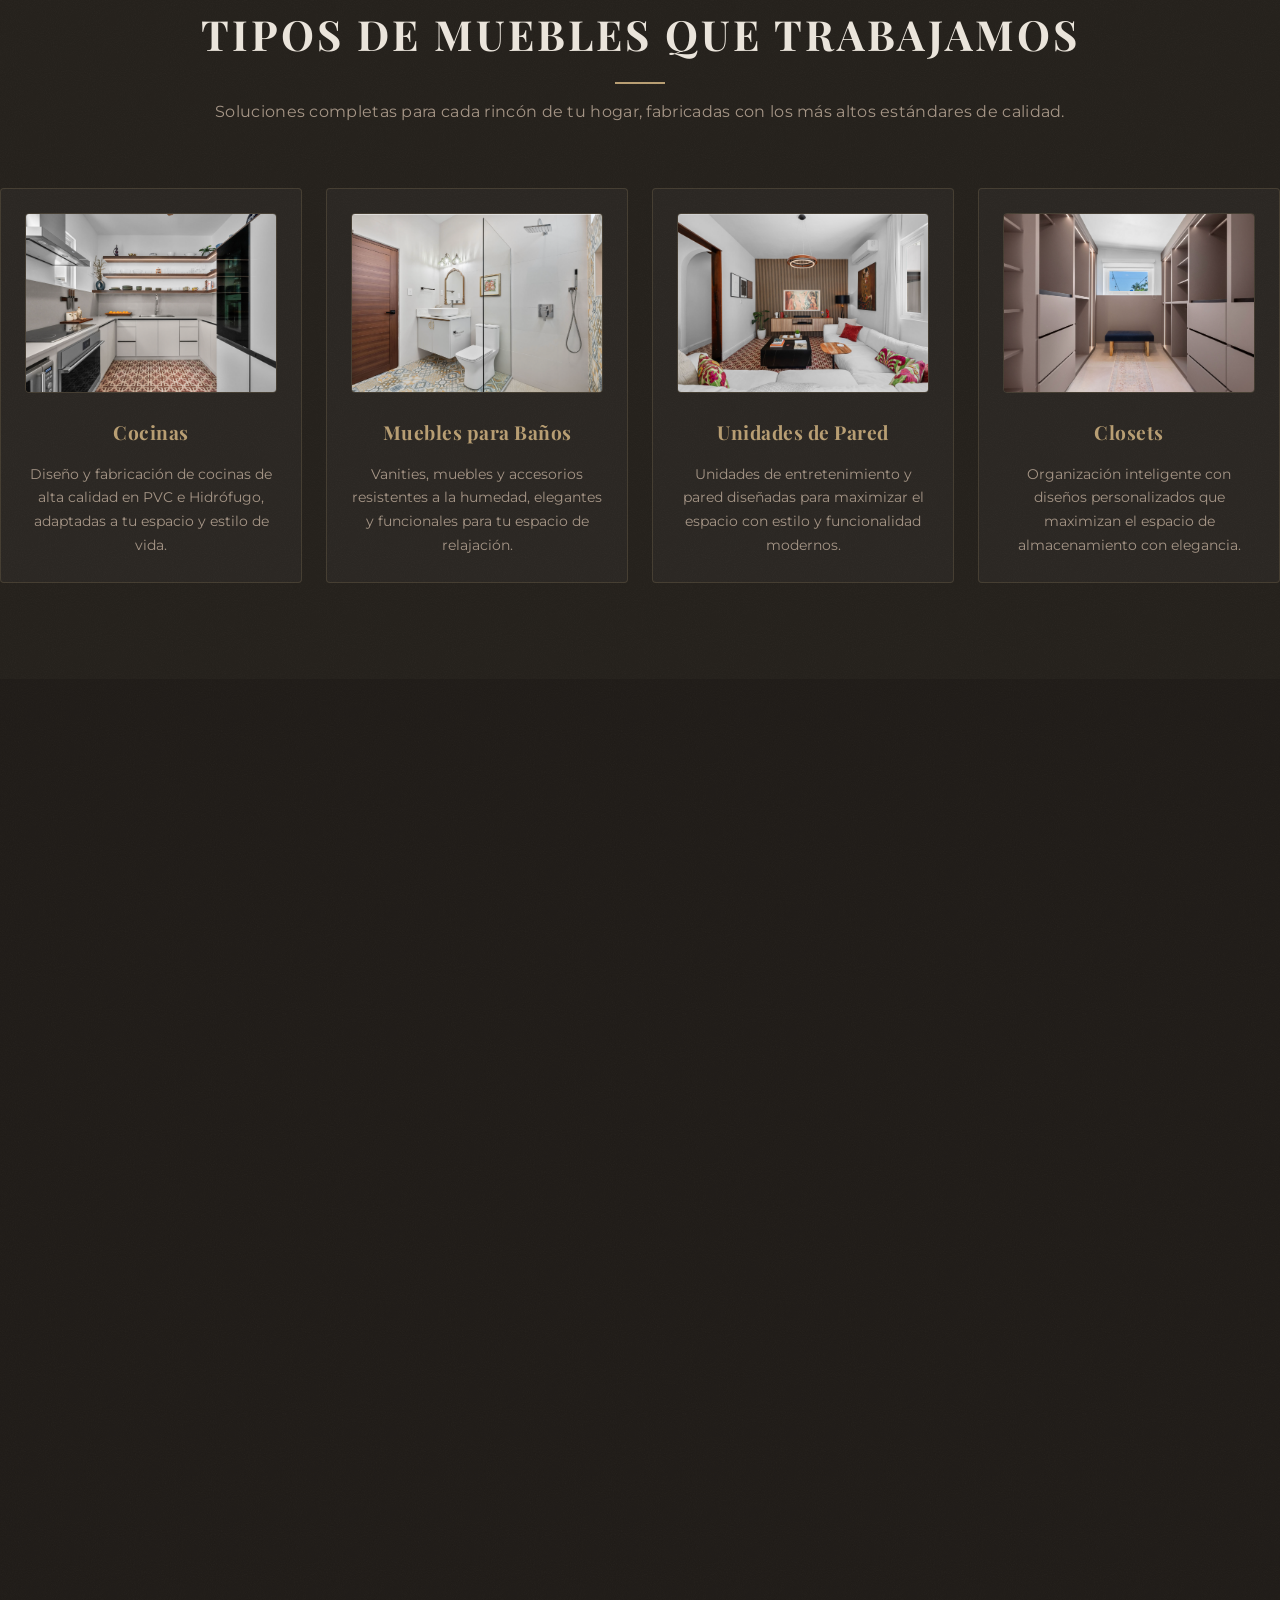
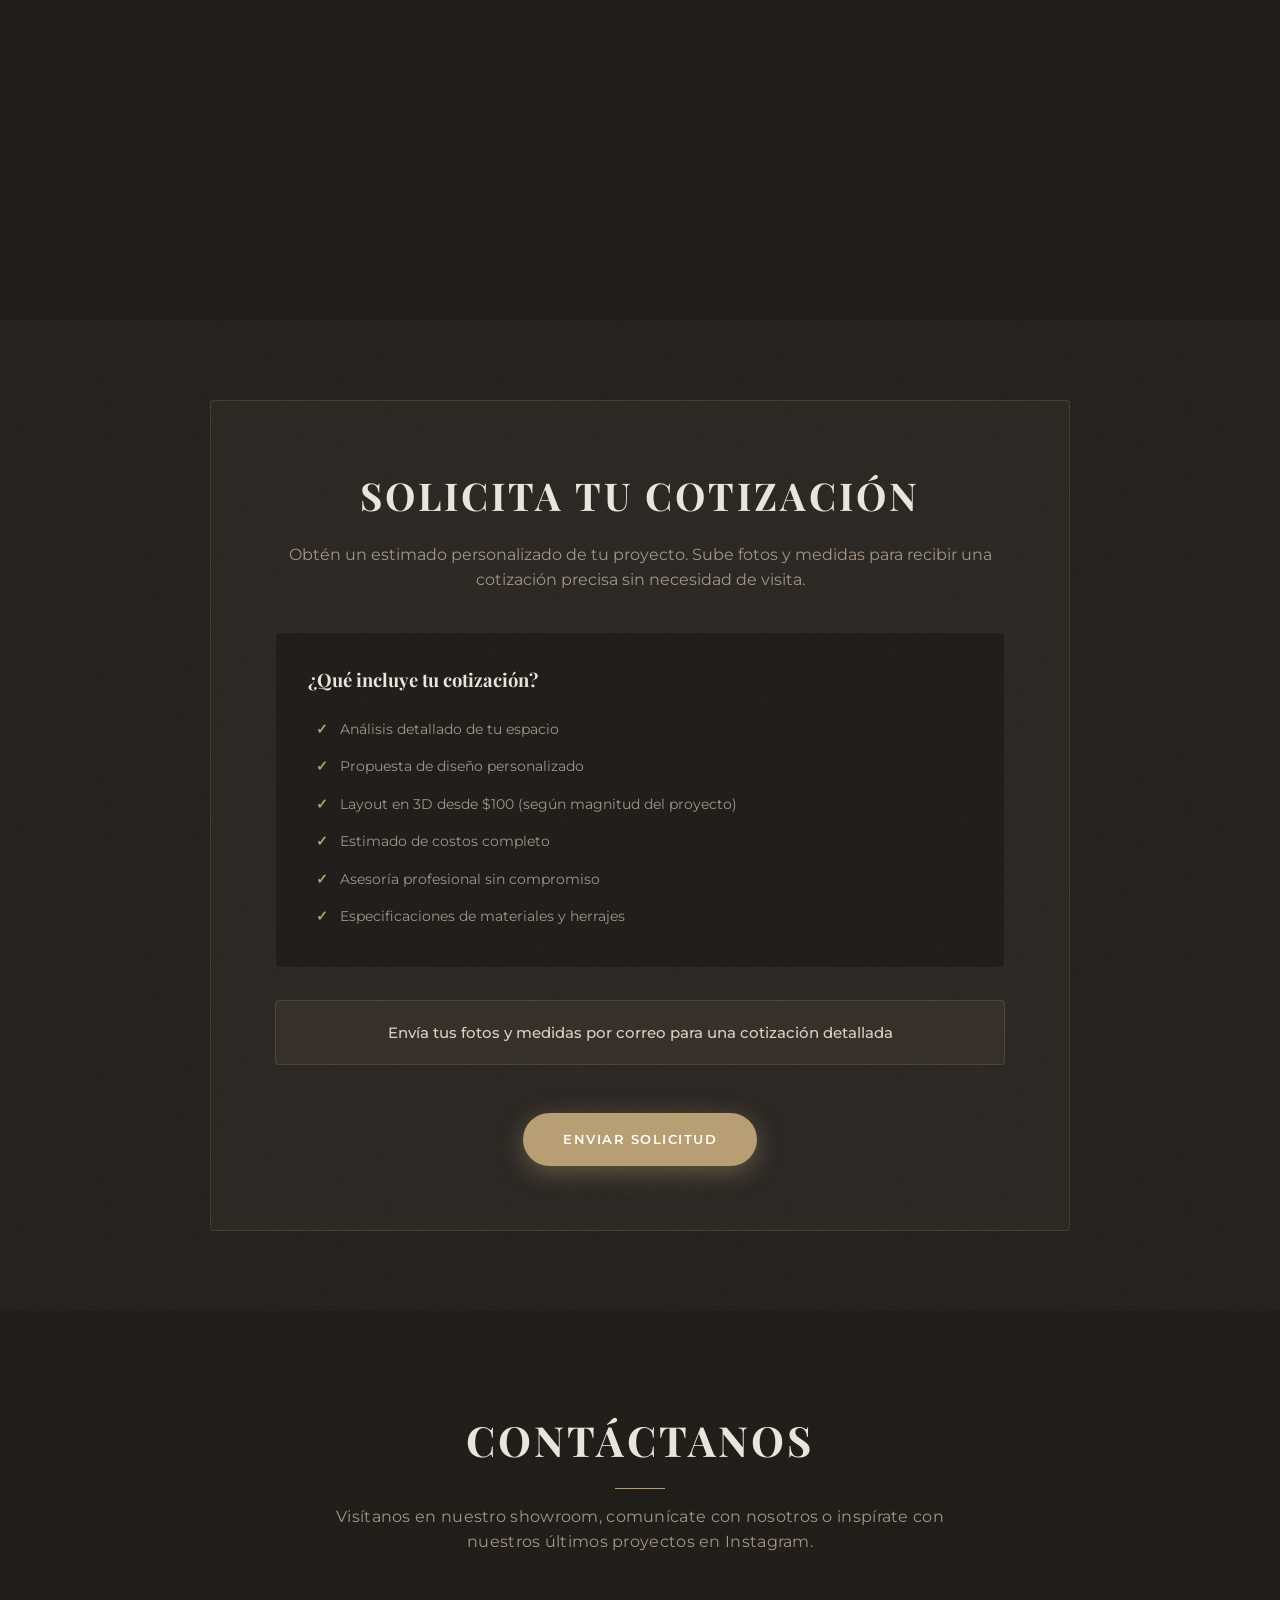
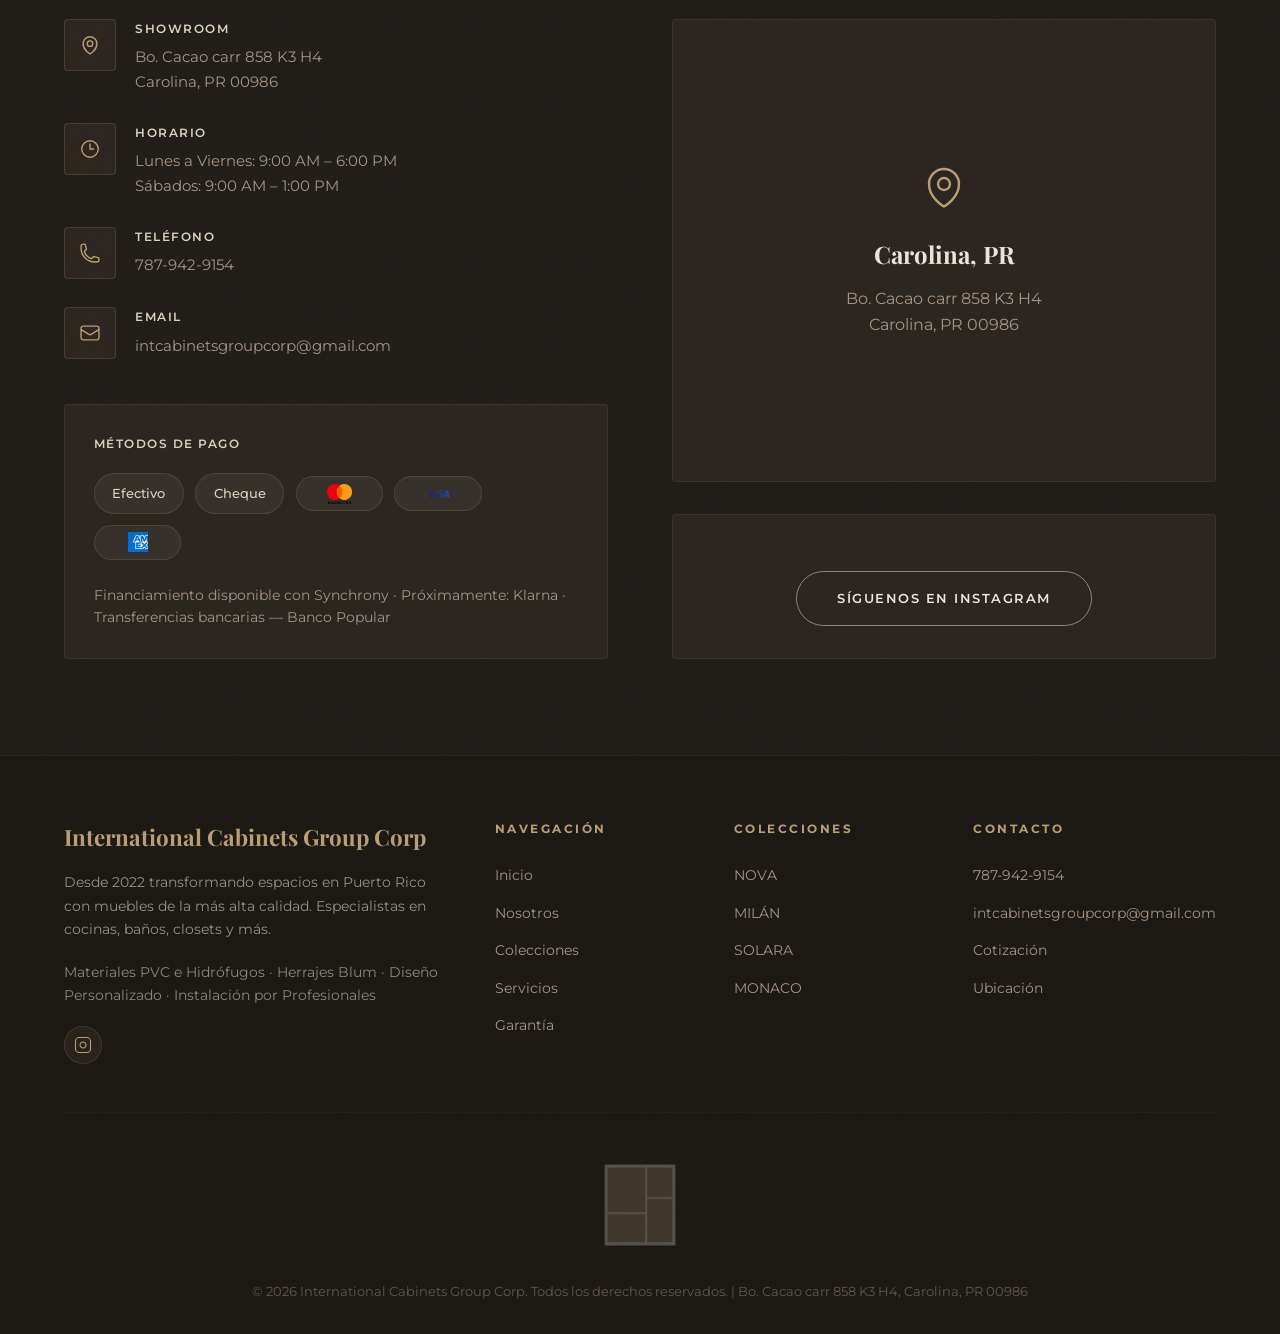
==== commit 9c36c5c6: "added images and made changes to both big files." ====
--- a/main.html
+++ b/main.html
@@ -10,12 +10,10 @@
 </head>
 <body>
 
-    <!-- Header -->
     <header>
         <nav>
             <a href="#inicio" class="logo"><img src="images/5.png" alt="International Cabinets Group Corp"></a>
 
-            <!-- Desktop nav links -->
             <ul class="nav-links">
                 <li><a href="#nosotros"    data-es="Nosotros"    data-en="About Us">Nosotros</a></li>
                 <li><a href="#colecciones" data-es="Colecciones" data-en="Collections">Colecciones</a></li>
@@ -25,20 +23,16 @@
             </ul>
 
             <div class="nav-right">
-                <!-- Language toggle -->
                 <button class="lang-toggle" onclick="toggleLang()" aria-label="Switch language">
                     <span class="lang-label">EN</span>
                 </button>
-                <!-- CTA -->
                 <a href="#cotizacion" class="cta-button" data-es="Cotización" data-en="Quote">Cotización</a>
-                <!-- Hamburger -->
                 <button class="hamburger" onclick="toggleMenu()" aria-label="Menu">
                     <span></span><span></span><span></span>
                 </button>
             </div>
         </nav>
 
-        <!-- Mobile menu -->
         <div class="mobile-menu" id="mobileMenu">
             <ul>
                 <li><a href="#nosotros"    onclick="toggleMenu()" data-es="Nosotros"    data-en="About Us">Nosotros</a></li>
@@ -51,14 +45,13 @@
         </div>
     </header>
 
-    <!-- Hero Section -->
     <section id="inicio" class="hero">
         <div class="hero-overlay"></div>
         <div class="hero-content">
-            <h1 data-es="Diseño y Calidad en <span>Cada Detalle</span>" data-en="Design &amp; Quality in <span>Every Detail</span>">Diseño y Calidad en <span>Cada Detalle</span></h1>
-            <p data-es="Transformamos espacios con muebles de alta calidad en PVC e Hidrófugo. Desde 2022 creando cocinas excepcionales en Puerto Rico."
-               data-en="We transform spaces with high-quality PVC and moisture-resistant furniture. Since 2022 creating exceptional kitchens in Puerto Rico.">
-               Transformamos espacios con muebles de alta calidad en PVC e Hidrófugo. Desde 2022 creando cocinas excepcionales en Puerto Rico.
+            <h1 data-es="Diseño y Calidad en <span>Cada Detalle</span>" data-en="Design & Quality in <span>Every Detail</span>">Diseño y Calidad en <span>Cada Detalle</span></h1>
+            <p data-es="Transformamos espacios en tus interiores utilizando materiales de la más alta calidad. Desde 2022 creando espacios a la altura de tu estilo de vida."
+               data-en="We transform your interior spaces using the highest quality materials. Since 2022 creating spaces that match your lifestyle.">
+               Transformamos espacios en tus interiores utilizando materiales de la más alta calidad. Desde 2022 creando espacios a la altura de tu estilo de vida.
             </p>
             <div class="hero-buttons">
                 <a href="#colecciones" class="btn-primary"   data-es="Ver Colecciones" data-en="View Collections">Ver Colecciones</a>
@@ -67,7 +60,6 @@
         </div>
     </section>
 
-    <!-- About Section -->
     <section id="nosotros" class="about">
         <h2 class="section-title" data-es="Excelencia en Cada Proyecto" data-en="Excellence in Every Project">Excelencia en Cada Proyecto</h2>
         <p class="section-subtitle"
@@ -137,13 +129,12 @@
             <div class="about-image">
                 <div class="about-img-placeholder">
                     <svg viewBox="0 0 60 60" fill="none" stroke="currentColor" stroke-width="1"><rect x="5" y="5" width="50" height="50" rx="2"/><rect x="5" y="5" width="25" height="32" rx="1"/><rect x="32" y="5" width="23" height="18" rx="1"/><rect x="32" y="25" width="23" height="12" rx="1"/><rect x="5" y="40" width="50" height="15" rx="1"/></svg>
-                    <p data-es="Imagen del showroom" data-en="Showroom image">Imagen del showroom</p>
+                    <img src="images/showroom.jpg" alt="Imagen del showroom" data-es="Imagen del showroom" data-en="Showroom image">
                 </div>
             </div>
         </div>
     </section>
 
-    <!-- Collections Section -->
     <section id="colecciones" class="collections">
         <h2 class="section-title" data-es="Nuestras Colecciones" data-en="Our Collections">Nuestras Colecciones</h2>
         <p class="section-subtitle"
@@ -153,7 +144,6 @@
         </p>
         
         <div class="collections-grid">
-            <!-- NOVA Collection -->
             <div class="collection-card">
                 <div class="collection-image-wrapper">
                     <div class="collection-slideshow" data-collection="nova">
@@ -180,7 +170,7 @@
                     </div>
                 </div>
                 <div class="collection-content">
-                    <h3 class="collection-name">NOVA</h3>
+                    <h3 class="collection-name clickable-title" onclick="openFullGallery('nova')">NOVA <span class="click-hint">(Ver Galería)</span></h3>
                     <p class="collection-size" data-es="Compacta — Hasta 12 Pies" data-en="Compact — Up to 12 Feet">Compacta — Hasta 12 Pies</p>
                     <p class="collection-description"
                        data-es="Perfecta para espacios reducidos sin sacrificar funcionalidad ni estilo. diseño inteligente que maximiza cada centímetro."
@@ -190,7 +180,6 @@
                 </div>
             </div>
 
-            <!-- MILÁN Collection -->
             <div class="collection-card">
                 <div class="collection-image-wrapper">
                     <div class="collection-slideshow" data-collection="milan">
@@ -217,7 +206,7 @@
                     </div>
                 </div>
                 <div class="collection-content">
-                    <h3 class="collection-name">MILÁN</h3>
+                    <h3 class="collection-name clickable-title" onclick="openFullGallery('milan')">MILÁN <span class="click-hint">(Ver Galería)</span></h3>
                     <p class="collection-size" data-es="Mediana — Hasta 18 Pies" data-en="Medium — Up to 18 Feet">Mediana — Hasta 18 Pies</p>
                     <p class="collection-description"
                        data-es="El equilibrio perfecto entre espacio y diseño. Ideal para hogares modernos que buscan versatilidad y elegancia."
@@ -227,11 +216,10 @@
                 </div>
             </div>
 
-            <!-- SOLARA Collection -->
             <div class="collection-card">
                 <div class="collection-image-wrapper">
                     <div class="collection-slideshow" data-collection="solara">
-                        <img src="images/solara1.png" alt="SOLARA kitchen collection - Image 1" class="slideshow-image active">
+                        <img src="images/kitchen1.png" alt="SOLARA kitchen collection - Image 1" class="slideshow-image active">
                         <img src="images/solara2.png" alt="SOLARA kitchen collection - Image 2" class="slideshow-image">
                         <img src="images/solara3.png" alt="SOLARA kitchen collection - Image 3" class="slideshow-image">
                         
@@ -254,7 +242,7 @@
                     </div>
                 </div>
                 <div class="collection-content">
-                    <h3 class="collection-name">SOLARA</h3>
+                    <h3 class="collection-name clickable-title" onclick="openFullGallery('solara')">SOLARA <span class="click-hint">(Ver Galería)</span></h3>
                     <p class="collection-size" data-es="Grande — Hasta 25 Pies" data-en="Large — Up to 25 Feet">Grande — Hasta 25 Pies</p>
                     <p class="collection-description"
                        data-es="Espacios amplios que invitan a crear. Diseño expansivo con todas las comodidades para una cocina de ensueño."
@@ -264,7 +252,6 @@
                 </div>
             </div>
 
-            <!-- MONACO Collection -->
             <div class="collection-card">
                 <div class="collection-image-wrapper">
                     <div class="collection-slideshow" data-collection="monaco">
@@ -291,7 +278,7 @@
                     </div>
                 </div>
                 <div class="collection-content">
-                    <h3 class="collection-name">MONACO</h3>
+                    <h3 class="collection-name clickable-title" onclick="openFullGallery('monaco')">MONACO <span class="click-hint">(Ver Galería)</span></h3>
                     <p class="collection-size" data-es="Premium / Signature — 30+ Pies" data-en="Premium / Signature — 30+ Feet">Premium / Signature — 30+ Pies</p>
                     <p class="collection-description"
                        data-es="La máxima expresión de lujo y funcionalidad. Diseño exclusivo para quienes no aceptan menos que lo extraordinario."
@@ -303,7 +290,6 @@
         </div>
     </section>
 
-    <!-- Services Section -->
     <section id="servicios" class="services">
         <h2 class="section-title" data-es="Tipos de Muebles que Trabajamos" data-en="Furniture Types We Create">Tipos de Muebles que Trabajamos</h2>
         <p class="section-subtitle"
@@ -314,8 +300,8 @@
         
         <div class="services-grid">
             <div class="service-card">
-                <div class="service-icon">
-                    <svg viewBox="0 0 24 24" fill="none" stroke="currentColor" stroke-width="1.3"><path d="M3 6h18M3 12h18M3 18h18M5 3v18M19 3v18M5 9h14M5 15h14"/></svg>
+                <div class="service-image">
+                    <img src="images/kitchen1.png" alt="Cocinas">
                 </div>
                 <h3 data-es="Cocinas" data-en="Kitchens">Cocinas</h3>
                 <p data-es="Diseño y fabricación de cocinas de alta calidad en PVC e Hidrófugo, adaptadas a tu espacio y estilo de vida."
@@ -324,8 +310,8 @@
                 </p>
             </div>
             <div class="service-card">
-                <div class="service-icon">
-                    <svg viewBox="0 0 24 24" fill="none" stroke="currentColor" stroke-width="1.3"><rect x="3" y="4" width="18" height="16" rx="1"/><path d="M3 10h18M7 4v6M17 4v6M7 10v10M17 10v10"/></svg>
+                <div class="service-image">
+                    <img src="images/bathroom1.png" alt="Muebles para Baños">
                 </div>
                 <h3 data-es="Muebles para Baños" data-en="Bathroom Furniture">Muebles para Baños</h3>
                 <p data-es="Vanities, muebles y accesorios resistentes a la humedad, elegantes y funcionales para tu espacio de relajación."
@@ -334,18 +320,18 @@
                 </p>
             </div>
             <div class="service-card">
-                <div class="service-icon">
-                    <svg viewBox="0 0 24 24" fill="none" stroke="currentColor" stroke-width="1.3"><rect x="2" y="3" width="20" height="14" rx="1"/><path d="M8 21h8M12 17v4M2 12h20"/></svg>
-                </div>
-                <h3 data-es="Unidades de Pared (TV Units)" data-en="Wall Units (TV Units)">Unidades de Pared (TV Units)</h3>
+                <div class="service-image">
+                    <img src="images/uni_pared1.png" alt="Unidades de Pared">
+                </div>
+                <h3 data-es="Unidades de Pared" data-en="Wall Units">Unidades de Pared</h3>
                 <p data-es="Unidades de entretenimiento y pared diseñadas para maximizar el espacio con estilo y funcionalidad modernos."
                    data-en="Entertainment and wall units designed to maximize space with modern style and functionality.">
                    Unidades de entretenimiento y pared diseñadas para maximizar el espacio con estilo y funcionalidad modernos.
                 </p>
             </div>
             <div class="service-card">
-                <div class="service-icon">
-                    <svg viewBox="0 0 24 24" fill="none" stroke="currentColor" stroke-width="1.3"><rect x="4" y="2" width="16" height="20" rx="1"/><path d="M4 8h16M4 14h16M10 2v20M10 8v6"/></svg>
+                <div class="service-image">
+                    <img src="images/closet1.png" alt="Closets">
                 </div>
                 <h3 data-es="Closets" data-en="Closets">Closets</h3>
                 <p data-es="Organización inteligente con diseños personalizados que maximizan el espacio de almacenamiento con elegancia."
@@ -356,7 +342,6 @@
         </div>
     </section>
 
-    <!-- Warranty Section -->
     <section id="garantia" class="warranty">
         <h2 class="section-title" data-es="Garantía y Términos de Servicio" data-en="Warranty & Service Terms">Garantía y Términos de Servicio</h2>
         <p class="section-subtitle"
@@ -394,10 +379,9 @@
             <div class="warranty-card">
                 <h3 data-es="Condiciones de Pago" data-en="Payment Conditions">Condiciones de Pago</h3>
                 <ul>
-                    <li data-es="Depósito inicial del 50% al firmar contrato" data-en="50% initial deposit upon signing contract">Depósito inicial del 50% al firmar contrato</li>
-                    <li data-es="50% restante al finalizar instalación" data-en="Remaining 50% upon completion of installation">50% restante al finalizar instalación</li>
-                    <li data-es="Banco Popular — Cuenta: 171098218" data-en="Banco Popular — Account: 171098218">Banco Popular — Cuenta: 171098218</li>
-                    <li data-es="Ruta: 021502011" data-en="Routing: 021502011">Ruta: 021502011</li>
+                    <li data-es="50% de depósito" data-en="50% deposit">50% de depósito</li>
+                    <li data-es="30% al momento en que la cocina esté lista para preparación y aprobación del cliente en showroom" data-en="30% when kitchen is ready for prep and client approval in showroom">30% al momento en que la cocina esté lista para preparación y aprobación del cliente en showroom</li>
+                    <li data-es="20% restante luego de la instalación en el espacio del cliente" data-en="Remaining 20% after installation at client's space">20% restante luego de la instalación en el espacio del cliente</li>
                 </ul>
                 <div class="warranty-highlight" data-es="Importante: El depósito no es reembolsable" data-en="Important: The deposit is non-refundable">
                     Importante: El depósito no es reembolsable
@@ -436,7 +420,6 @@
         </div>
     </section>
 
-    <!-- Quote Section -->
     <section id="cotizacion" class="quote-section">
         <div class="quote-container">
             <h2 data-es="Solicita tu Cotización" data-en="Request Your Quote">Solicita tu Cotización</h2>
@@ -469,14 +452,15 @@
         </div>
     </section>
 
-    <!-- Contact Section -->
     <section id="contacto" class="contact">
-        <h2 class="section-title" data-es="Contáctanos" data-en="Contact Us">Contáctanos</h2>
-        <p class="section-subtitle"
-           data-es="Visítanos en nuestro showroom en Carolina, Puerto Rico o comunícate con nosotros."
-           data-en="Visit us at our showroom in Carolina, Puerto Rico or reach out to us.">
-           Visítanos en nuestro showroom en Carolina, Puerto Rico o comunícate con nosotros.
-        </p>
+        <div class="section-title-wrapper" style="text-align: center; margin-bottom: 4rem;">
+            <h2 class="section-title" data-es="Contáctanos" data-en="Contact Us">Contáctanos</h2>
+            <p class="section-subtitle"
+               data-es="Visítanos en nuestro showroom, comunícate con nosotros o inspírate con nuestros últimos proyectos en Instagram."
+               data-en="Visit our showroom, reach out to us, or get inspired by our latest projects on Instagram.">
+               Visítanos en nuestro showroom, comunícate con nosotros o inspírate con nuestros últimos proyectos en Instagram.
+            </p>
+        </div>
         
         <div class="contact-grid">
             <div class="contact-info">
@@ -523,26 +507,27 @@
                     </div>
                 </div>
 
-                <!-- Payment Methods -->
                 <div class="payment-methods">
                     <h3 data-es="Métodos de Pago" data-en="Payment Methods">Métodos de Pago</h3>
                     <div class="payment-icons">
                         <span class="payment-badge" data-es="Efectivo" data-en="Cash">Efectivo</span>
                         <span class="payment-badge" data-es="Cheque" data-en="Check">Cheque</span>
-                        <!-- Card logos via SVG brand icons -->
                         <span class="payment-badge card-badge">
-                            <svg viewBox="0 0 48 16" class="card-logo"><text x="0" y="13" font-family="Arial" font-weight="900" font-size="14" fill="#1A1F71">VISA</text></svg>
+                            <img src="images/mastercard.png" alt="Mastercard" class="card-logo">
                         </span>
                         <span class="payment-badge card-badge">
-                            <svg viewBox="0 0 60 20" class="card-logo">
-                                <circle cx="20" cy="10" r="10" fill="#EB001B" opacity="0.9"/>
-                                <circle cx="36" cy="10" r="10" fill="#F79E1B" opacity="0.9"/>
-                                <ellipse cx="28" cy="10" rx="5" ry="9" fill="#FF5F00"/>
-                            </svg>
+                            <img src="images/visa.png" alt="Visa" class="card-logo">
                         </span>
                         <span class="payment-badge card-badge">
-                            <svg viewBox="0 0 60 20" class="card-logo"><text x="0" y="15" font-family="Arial" font-weight="800" font-size="13" fill="#007BC1">AMEX</text></svg>
+                            <img src="images/amex.jpeg" alt="American Express" class="card-logo">
                         </span>
+                        <style>
+                            .payment-badge.card-badge img.card-logo {
+                                width: 60px;
+                                height: 20px;
+                                object-fit: contain;
+                            }
+                        </style>
                     </div>
                     <p style="margin-top:1.5rem;font-size:0.88rem;color:var(--warm-stone);"
                        data-es="Financiamiento disponible con Synchrony · Próximamente: Klarna · Transferencias bancarias — Banco Popular"
@@ -552,38 +537,28 @@
                 </div>
             </div>
 
-            <div class="map-container">
-                <div class="map-placeholder">
-                    <svg viewBox="0 0 24 24" fill="none" stroke="currentColor" stroke-width="1.2" style="width:48px;height:48px;color:var(--golden-wheat);margin-bottom:1rem;"><path d="M15 10.5a3 3 0 11-6 0 3 3 0 016 0z"/><path d="M19.5 10.5c0 7.142-7.5 11.25-7.5 11.25S4.5 17.642 4.5 10.5a7.5 7.5 0 1115 0z"/></svg>
-                    <h3>Carolina, PR</h3>
-                    <p style="margin-top:0.8rem;">Bo. Cacao carr 858 K3 H4</p>
-                    <p>Carolina, PR 00986</p>
+            <div style="display: flex; flex-direction: column; gap: 2rem;">
+                <div class="map-container" style="min-height: 250px;">
+                    <div class="map-placeholder">
+                        <svg viewBox="0 0 24 24" fill="none" stroke="currentColor" stroke-width="1.2" style="width:48px;height:48px;color:var(--golden-wheat);margin-bottom:1rem;"><path d="M15 10.5a3 3 0 11-6 0 3 3 0 016 0z"/><path d="M19.5 10.5c0 7.142-7.5 11.25-7.5 11.25S4.5 17.642 4.5 10.5a7.5 7.5 0 1115 0z"/></svg>
+                        <h3>Carolina, PR</h3>
+                        <p style="margin-top:0.8rem;">Bo. Cacao carr 858 K3 H4</p>
+                        <p>Carolina, PR 00986</p>
+                    </div>
+                </div>
+                
+                <div class="instagram-wrapper" style="background: var(--bg-card); border-radius: 4px; border: 1px solid var(--border-subtle); padding: 2rem; text-align: center;">
+                    <div class="instagram-feed-placeholder">
+                        <script src="https://elfsightcdn.com/platform.js" async></script>
+                        <div class="elfsight-app-0e9467a6-3f9e-4cb2-a647-246476571898" data-elfsight-app-lazy></div>
+                        <a href="https://www.instagram.com/intcabinetsgroupcorp_/" target="_blank" rel="noopener noreferrer" class="btn-secondary ig-cta" style="margin-top: 1.5rem;"
+                        data-es="Síguenos en Instagram" data-en="Follow us on Instagram">Síguenos en Instagram</a>
+                    </div>
                 </div>
             </div>
         </div>
     </section>
 
-    <!-- Instagram / Social Section -->
-    <section class="social-section">
-        <h2 class="section-title" data-es="Síguenos en Instagram" data-en="Follow Us on Instagram">Síguenos en Instagram</h2>
-        <p class="section-subtitle"
-           data-es="Descubre nuestros proyectos más recientes y encuentra inspiración para tu próximo espacio."
-           data-en="Discover our latest projects and find inspiration for your next space.">
-           Descubre nuestros proyectos más recientes y encuentra inspiración para tu próximo espacio.
-        </p>
-
-        <div class="instagram-wrapper">
-            
-            <div class="instagram-feed-placeholder">
-            <script src="https://elfsightcdn.com/platform.js" async></script>
-            <div class="elfsight-app-0e9467a6-3f9e-4cb2-a647-246476571898" data-elfsight-app-lazy></div>
-                            <a href="https://www.instagram.com/intcabinetsgroupcorp_/" target="_blank" rel="noopener noreferrer" class="btn-primary ig-cta"
-                            data-es="Ver más en Instagram" data-en="View More on Instagram">Ver más en Instagram</a>
-            </div>
-        </div>
-    </section>
-
-    <!-- Footer -->
     <footer>
         <div class="footer-content">
             <div class="footer-about">
@@ -597,7 +572,6 @@
                    data-en="PVC & Moisture-Resistant Materials · Blum Hardware · Custom Design · Professional Installation">
                    Materiales PVC e Hidrófugos · Herrajes Blum · Diseño Personalizado · Instalación por Profesionales
                 </p>
-                <!-- Social links in footer -->
                 <div class="footer-social">
                     <a href="https://www.instagram.com/intcabinetsgroupcorp_/" target="_blank" rel="noopener noreferrer" aria-label="Instagram">
                         <svg viewBox="0 0 24 24" fill="none" stroke="currentColor" stroke-width="1.5"><rect x="2" y="2" width="20" height="20" rx="5"/><path d="M16 11.37A4 4 0 1112.63 8 4 4 0 0116 11.37z"/><line x1="17.5" y1="6.5" x2="17.51" y2="6.5"/></svg>
@@ -639,7 +613,7 @@
 
         <div class="footer-bottom">
             <img src="images/7.png" alt="International Cabinets Group Corp">
-            <p>&copy; 2026 International Cabinets Group Corp. <span data-es="Todos los derechos reservados." data-en="All rights reserved.">Todos los derechos reservados.</span> | Bo. Cacao carr 858 K3 H4, Carolina, PR 00986</p>
+            <p>© 2026 International Cabinets Group Corp. <span data-es="Todos los derechos reservados." data-en="All rights reserved.">Todos los derechos reservados.</span> | Bo. Cacao carr 858 K3 H4, Carolina, PR 00986</p>
         </div>
     </footer>
 
@@ -760,9 +734,37 @@
         dots.forEach(dot => dot.classList.remove('active'));
         dots[index].classList.add('active');
     }
+
+    /* ==============================
+       FULLSCREEN GALLERY MODAL
+    ============================== */
+    let currentGalleryArray = [];
+    let currentGalleryIndex = 0;
+
+    function openFullGallery(collectionName) {
+        const slideshow = document.querySelector(`.collection-slideshow[data-collection="${collectionName}"]`);
+        if (!slideshow) return;
+
+        const images = slideshow.querySelectorAll('.slideshow-image');
+        currentGalleryArray = Array.from(images).map(img => img.src);
+        currentGalleryIndex = 0;
+
+        document.getElementById('galleryModal').style.display = 'flex';
+        document.getElementById('galleryModalImg').src = currentGalleryArray[currentGalleryIndex];
+    }
+
+    function closeGallery() {
+        document.getElementById('galleryModal').style.display = 'none';
+    }
+
+    function galleryMove(direction) {
+        currentGalleryIndex += direction;
+        if (currentGalleryIndex >= currentGalleryArray.length) currentGalleryIndex = 0;
+        if (currentGalleryIndex < 0) currentGalleryIndex = currentGalleryArray.length - 1;
+        document.getElementById('galleryModalImg').src = currentGalleryArray[currentGalleryIndex];
+    }
     </script>
 
-    <!-- WhatsApp Floating Button -->
     <a href="https://wa.me/17879429154?text=Hola%2C%20me%20interesa%20obtener%20una%20cotizaci%C3%B3n%20para%20mi%20proyecto."
        class="whatsapp-float" target="_blank" rel="noopener noreferrer" aria-label="WhatsApp">
         <svg xmlns="http://www.w3.org/2000/svg" viewBox="0 0 24 24" fill="white">
@@ -771,5 +773,12 @@
         <span data-es="WhatsApp" data-en="WhatsApp">WhatsApp</span>
     </a>
 
+    <div id="galleryModal" class="modal-gallery">
+        <span class="close-gallery" onclick="closeGallery()">&times;</span>
+        <button class="gallery-nav prev" onclick="galleryMove(-1)">&#10094;</button>
+        <img id="galleryModalImg" class="gallery-content" src="" alt="Full size image">
+        <button class="gallery-nav next" onclick="galleryMove(1)">&#10095;</button>
+    </div>
+
 </body>
 </html>
--- a/main.css
+++ b/main.css
@@ -471,19 +471,10 @@
 .service-card {
     background: rgba(255,255,255,0.03);
     border: 1px solid var(--border); border-radius: 4px;
-    padding: 2.2rem 1.8rem; text-align: center;
+    padding: 1.5rem; text-align: center;
     transition: all 0.3s ease;
 }
 .service-card:hover { background: rgba(184,158,115,0.08); transform: translateY(-5px); border-color: rgba(184,158,115,0.35); }
-
-.service-icon {
-    width: 72px; height: 72px;
-    background: rgba(184,158,115,0.08);
-    border: 1px solid var(--border); border-radius: 4px;
-    display: flex; align-items: center; justify-content: center;
-    margin: 0 auto 1.5rem; color: var(--golden-wheat);
-}
-.service-icon svg { width: 34px; height: 34px; }
 
 .service-card h3 { font-family: 'Playfair Display', serif; font-size: 1.2rem; margin-bottom: 0.9rem; color: var(--golden-wheat); letter-spacing: 0.5px; }
 .service-card p  { font-size: 0.88rem; line-height: 1.7; color: var(--text-muted); }
@@ -492,6 +483,25 @@
 .services .section-title, .services .section-subtitle,
 .warranty .section-title, .warranty .section-subtitle {
     max-width: 1400px; margin-left: auto; margin-right: auto;
+}
+
+/* Estilos para las nuevas imágenes de servicios */
+.service-image {
+    width: 100%;
+    height: 180px;
+    border-radius: 4px;
+    overflow: hidden;
+    margin-bottom: 1.5rem;
+    border: 1px solid var(--border);
+}
+.service-image img {
+    width: 100%;
+    height: 100%;
+    object-fit: cover;
+    transition: transform 0.5s ease;
+}
+.service-card:hover .service-image img {
+    transform: scale(1.08);
 }
 
 /* =============================================
@@ -584,7 +594,7 @@
 }
 
 /* =============================================
-   CONTACT
+   CONTACT & SOCIAL
    ============================================= */
 .contact {
     background: var(--bg-page);
@@ -643,45 +653,6 @@
 .map-placeholder { text-align: center; color: var(--text-muted); padding: 2rem; }
 .map-placeholder h3 { font-family: 'Playfair Display', serif; font-size: 1.5rem; color: var(--natural-linen); margin-bottom: 0.5rem; }
 .map-placeholder p  { color: var(--text-muted); }
-
-/* =============================================
-   INSTAGRAM / SOCIAL
-   ============================================= */
-.social-section {
-    background: var(--bg-section);
-    background-image: var(--texture);
-    background-size: 400px 400px;
-    padding: 6rem 5%; width: 100%; max-width: none; margin: 0;
-}
-
-.instagram-wrapper { max-width: 1100px; margin: 0 auto; }
-.instagram-feed-placeholder { text-align: center; }
-
-.ig-profile-link {
-    display: inline-flex; align-items: center; gap: 0.75rem;
-    margin-bottom: 1.5rem;
-    background: rgba(255,255,255,0.04);
-    border: 1px solid var(--border);
-    padding: 0.8rem 1.6rem; border-radius: 50px;
-}
-.ig-profile-link svg { width: 22px; height: 22px; color: var(--golden-wheat); }
-.ig-profile-link a { color: var(--almond-cream); text-decoration: none; font-weight: 600; font-size: 0.9rem; letter-spacing: 0.5px; transition: color 0.3s; }
-.ig-profile-link a:hover { color: var(--golden-wheat); }
-
-.ig-note { font-size: 0.82rem; color: var(--text-muted); margin-bottom: 2rem; max-width: 600px; margin-left: auto; margin-right: auto; font-style: italic; line-height: 1.6; }
-
-.ig-mock-grid { display: grid; grid-template-columns: repeat(3, 1fr); gap: 6px; margin-bottom: 2rem; border-radius: 4px; overflow: hidden; }
-.ig-post { aspect-ratio: 1; position: relative; overflow: hidden; opacity: 0; transform: translateY(20px); transition: opacity 0.5s ease, transform 0.5s ease; }
-.ig-post::after { content: ''; position: absolute; inset: 0; background: rgba(0,0,0,0.15); }
-.ig-post.animate-in { opacity: 1; transform: translateY(0); }
-.ig-post:nth-child(1) { background: linear-gradient(135deg, #3d2a1a, #6b4f35); }
-.ig-post:nth-child(2) { background: linear-gradient(135deg, #2a1f15, #b89e73); }
-.ig-post:nth-child(3) { background: linear-gradient(135deg, #4a3f35, #7a6650); }
-.ig-post:nth-child(4) { background: linear-gradient(135deg, #1e1a16, #9a8460); }
-.ig-post:nth-child(5) { background: linear-gradient(135deg, #3d2500, #c4a87c); }
-.ig-post:nth-child(6) { background: linear-gradient(135deg, #231f1a, #a59586); }
-
-.ig-cta { margin-top: 1rem; display: inline-block; }
 
 /* =============================================
    FOOTER
@@ -746,7 +717,6 @@
     .contact-grid { grid-template-columns: 1fr; }
     .footer-content { grid-template-columns: 1fr 1fr; }
     .features-grid { grid-template-columns: 1fr; }
-    .ig-mock-grid { grid-template-columns: repeat(2, 1fr); }
     .section-title { font-size: 2rem; }
     section { padding: 4rem 5%; }
 }
@@ -756,7 +726,6 @@
     .collections-grid { grid-template-columns: 1fr; }
     .services-grid { grid-template-columns: 1fr; }
     .footer-content { grid-template-columns: 1fr; }
-    .ig-mock-grid { grid-template-columns: repeat(2, 1fr); }
     .nav-right .cta-button { display: none; }
 }
 
@@ -791,4 +760,45 @@
     60% { opacity: 1; transform: translateY(-6px); }
     80% { transform: translateY(3px); }
     100%{ opacity: 1; transform: translateY(0); }
-}+}
+
+/* Estilos para el Modal de Galería y Títulos Clickeables */
+.clickable-title {
+    cursor: pointer;
+    display: inline-block;
+    transition: color 0.3s ease;
+}
+.clickable-title:hover {
+    color: var(--golden-wheat);
+}
+.click-hint {
+    font-family: 'Montserrat', sans-serif;
+    font-size: 0.65rem;
+    letter-spacing: 1px;
+    opacity: 0.6;
+    vertical-align: middle;
+    text-transform: uppercase;
+}
+.modal-gallery {
+    display: none; position: fixed; z-index: 9999; left: 0; top: 0;
+    width: 100%; height: 100%; background-color: rgba(15, 12, 9, 0.95);
+    align-items: center; justify-content: center; backdrop-filter: blur(8px);
+}
+.gallery-content {
+    max-width: 85%; max-height: 85vh; border-radius: 4px; box-shadow: 0 10px 40px rgba(0,0,0,0.6);
+    object-fit: contain;
+}
+.close-gallery {
+    position: absolute; top: 20px; right: 30px; font-size: 45px; color: var(--golden-wheat);
+    cursor: pointer; transition: color 0.3s;
+}
+.close-gallery:hover { color: #fff; }
+.gallery-nav {
+    position: absolute; top: 50%; transform: translateY(-50%);
+    background: rgba(0,0,0,0.5); border: 1px solid var(--border); color: var(--golden-wheat);
+    width: 50px; height: 50px; border-radius: 50%; cursor: pointer;
+    font-size: 20px; transition: all 0.3s ease;
+}
+.gallery-nav:hover { background: var(--golden-wheat); color: #fff; transform: translateY(-50%) scale(1.1); }
+.gallery-nav.prev { left: 30px; }
+.gallery-nav.next { right: 30px; }
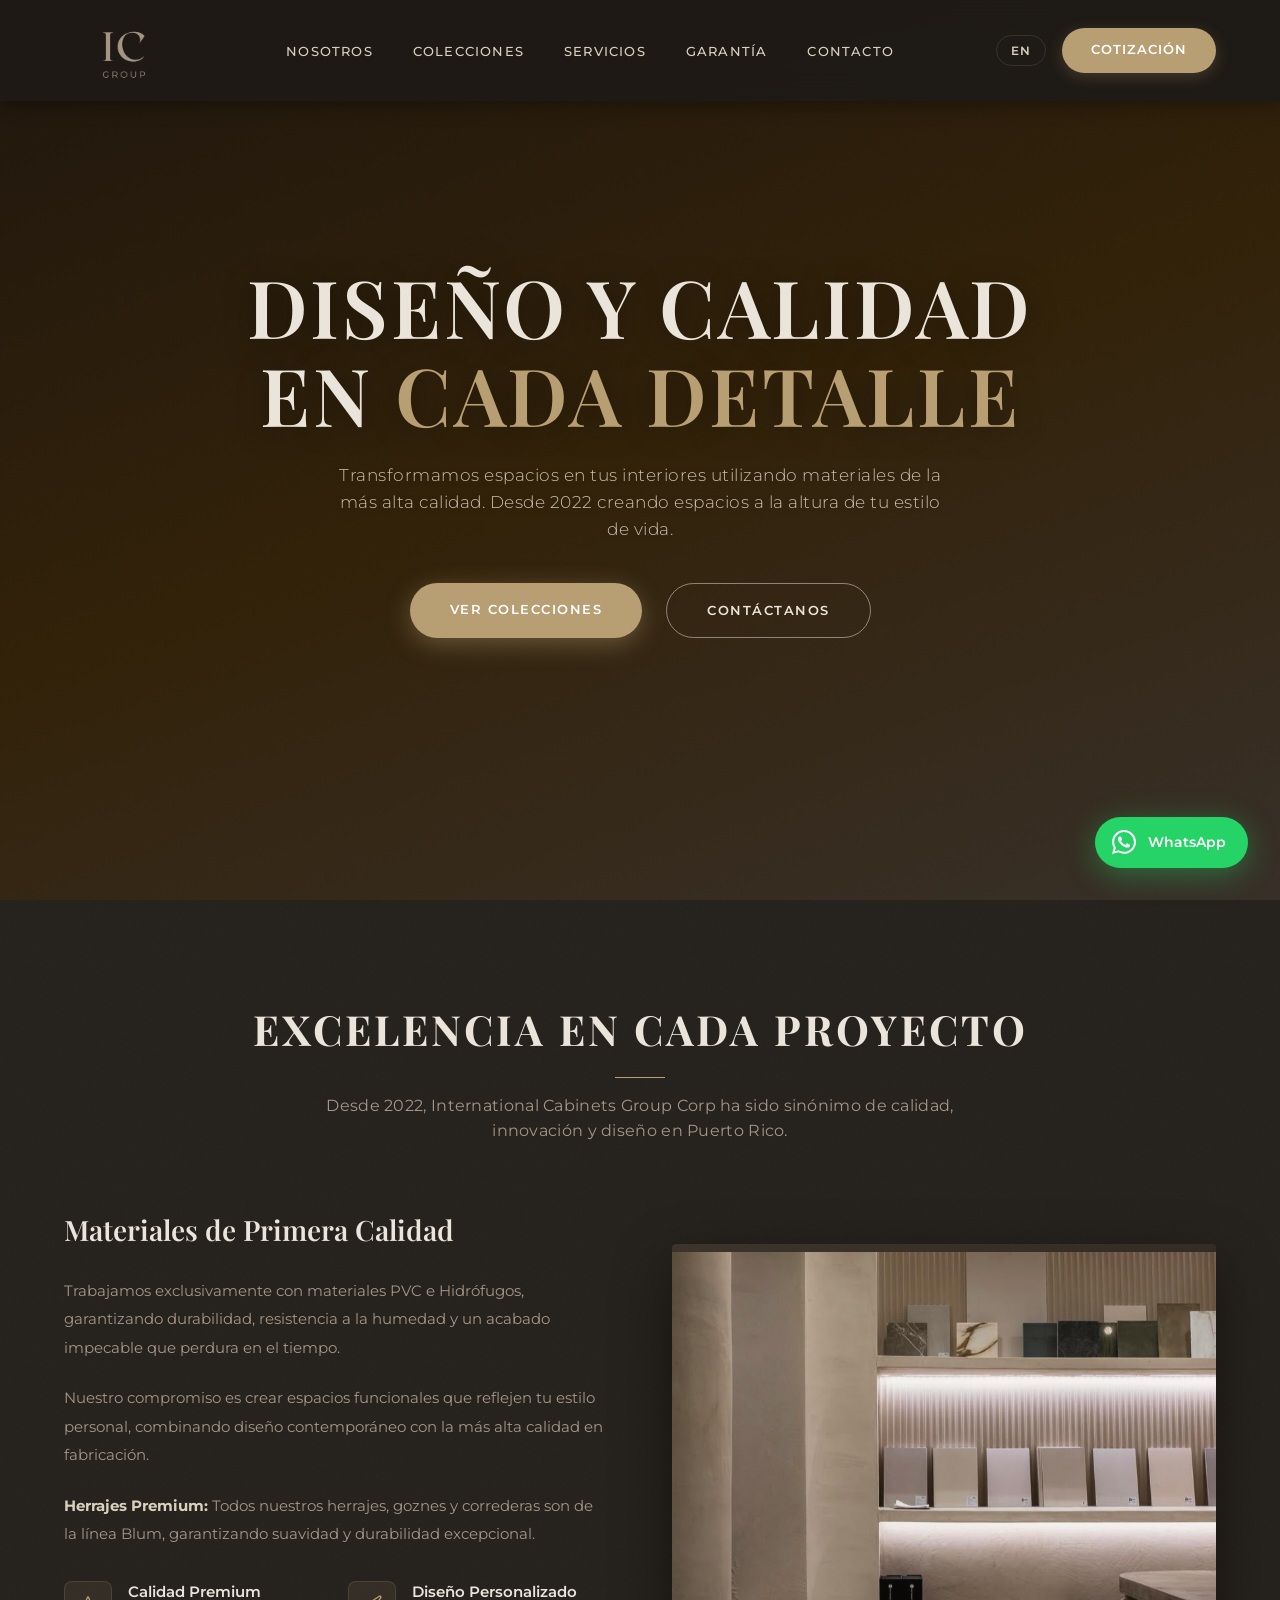
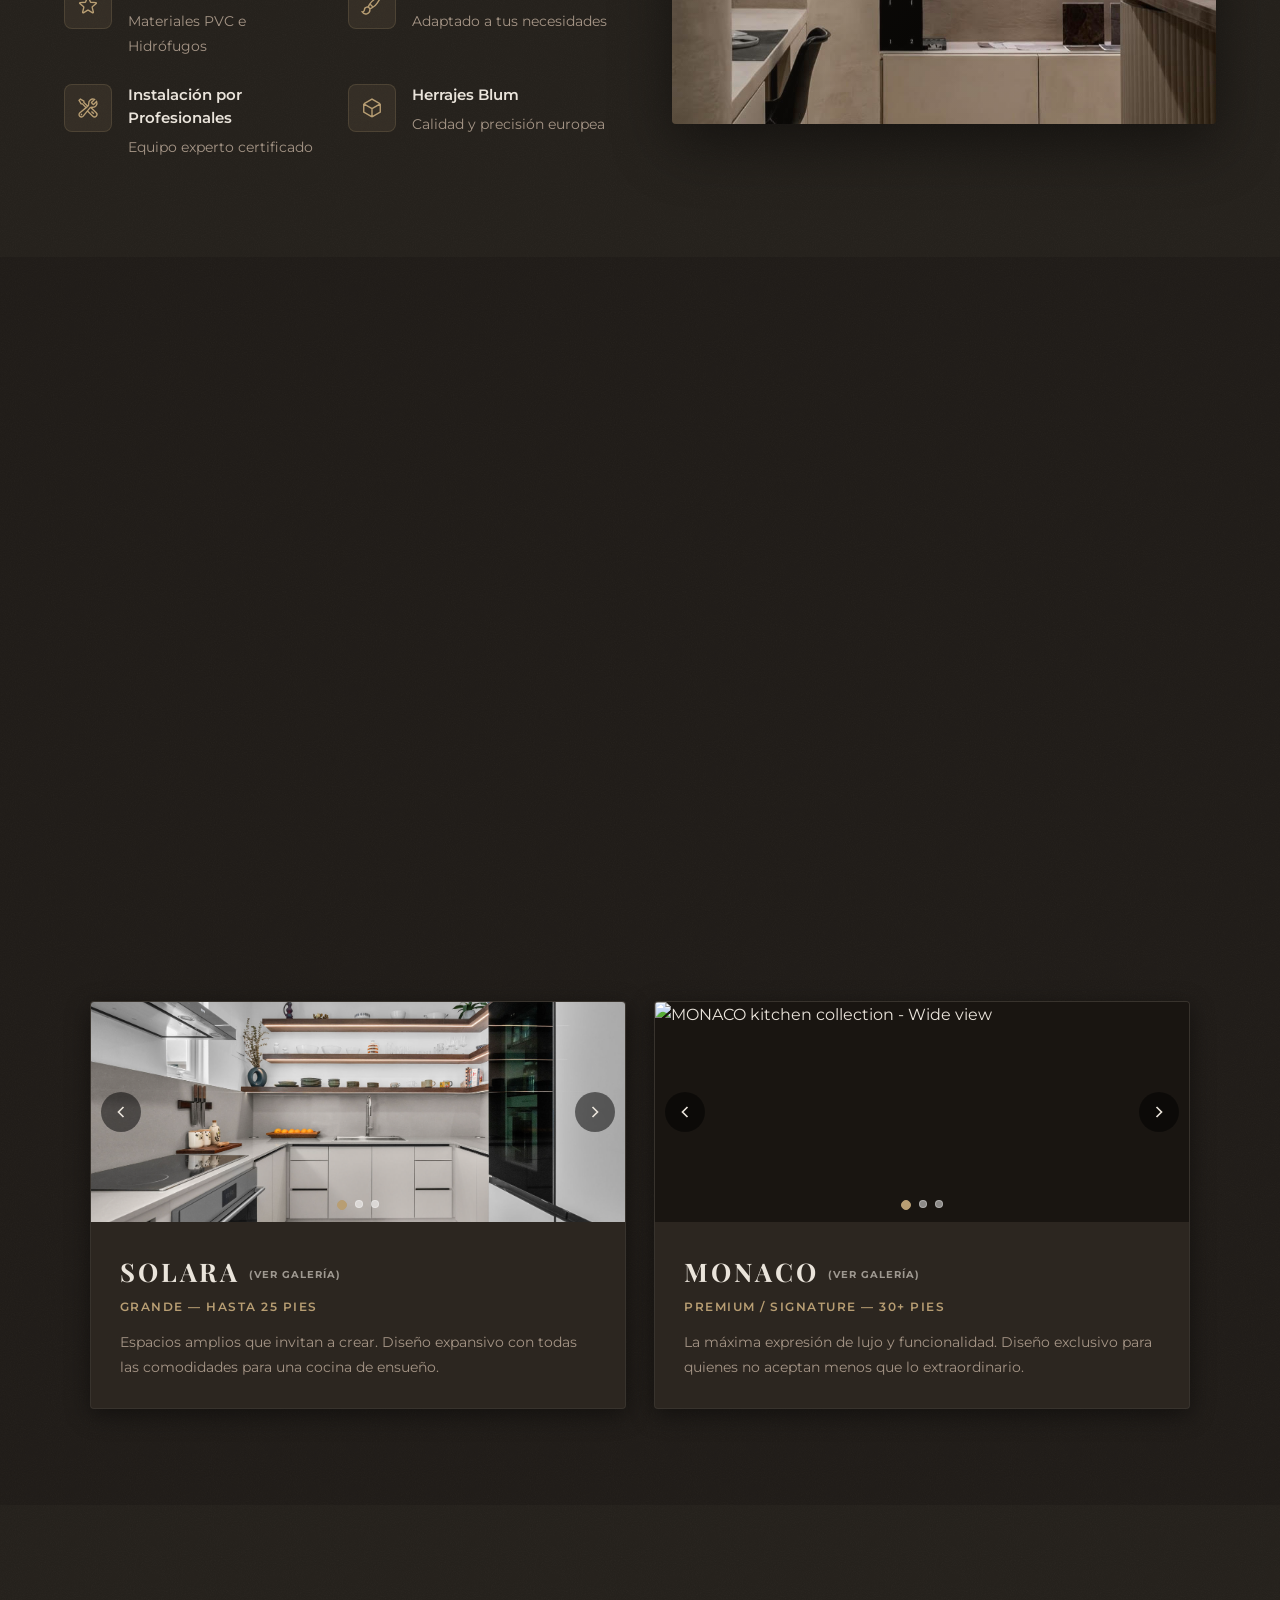
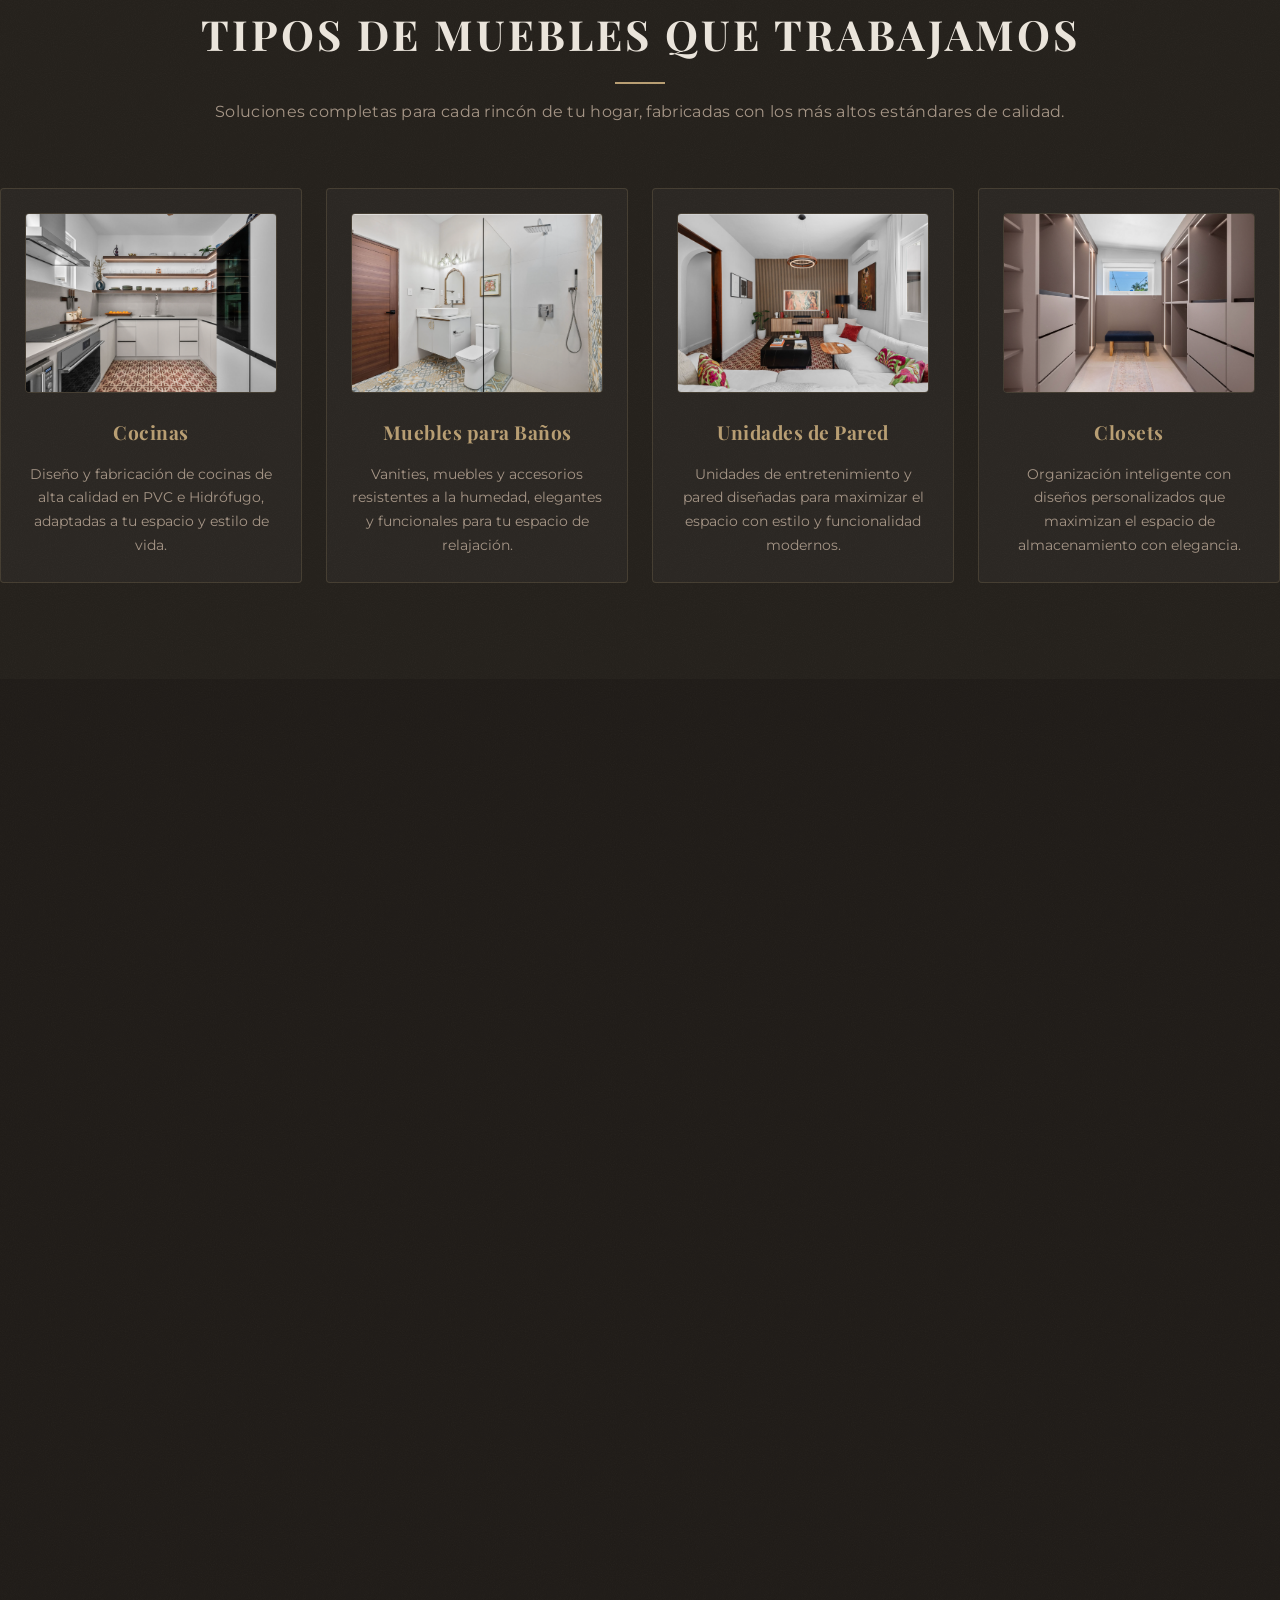
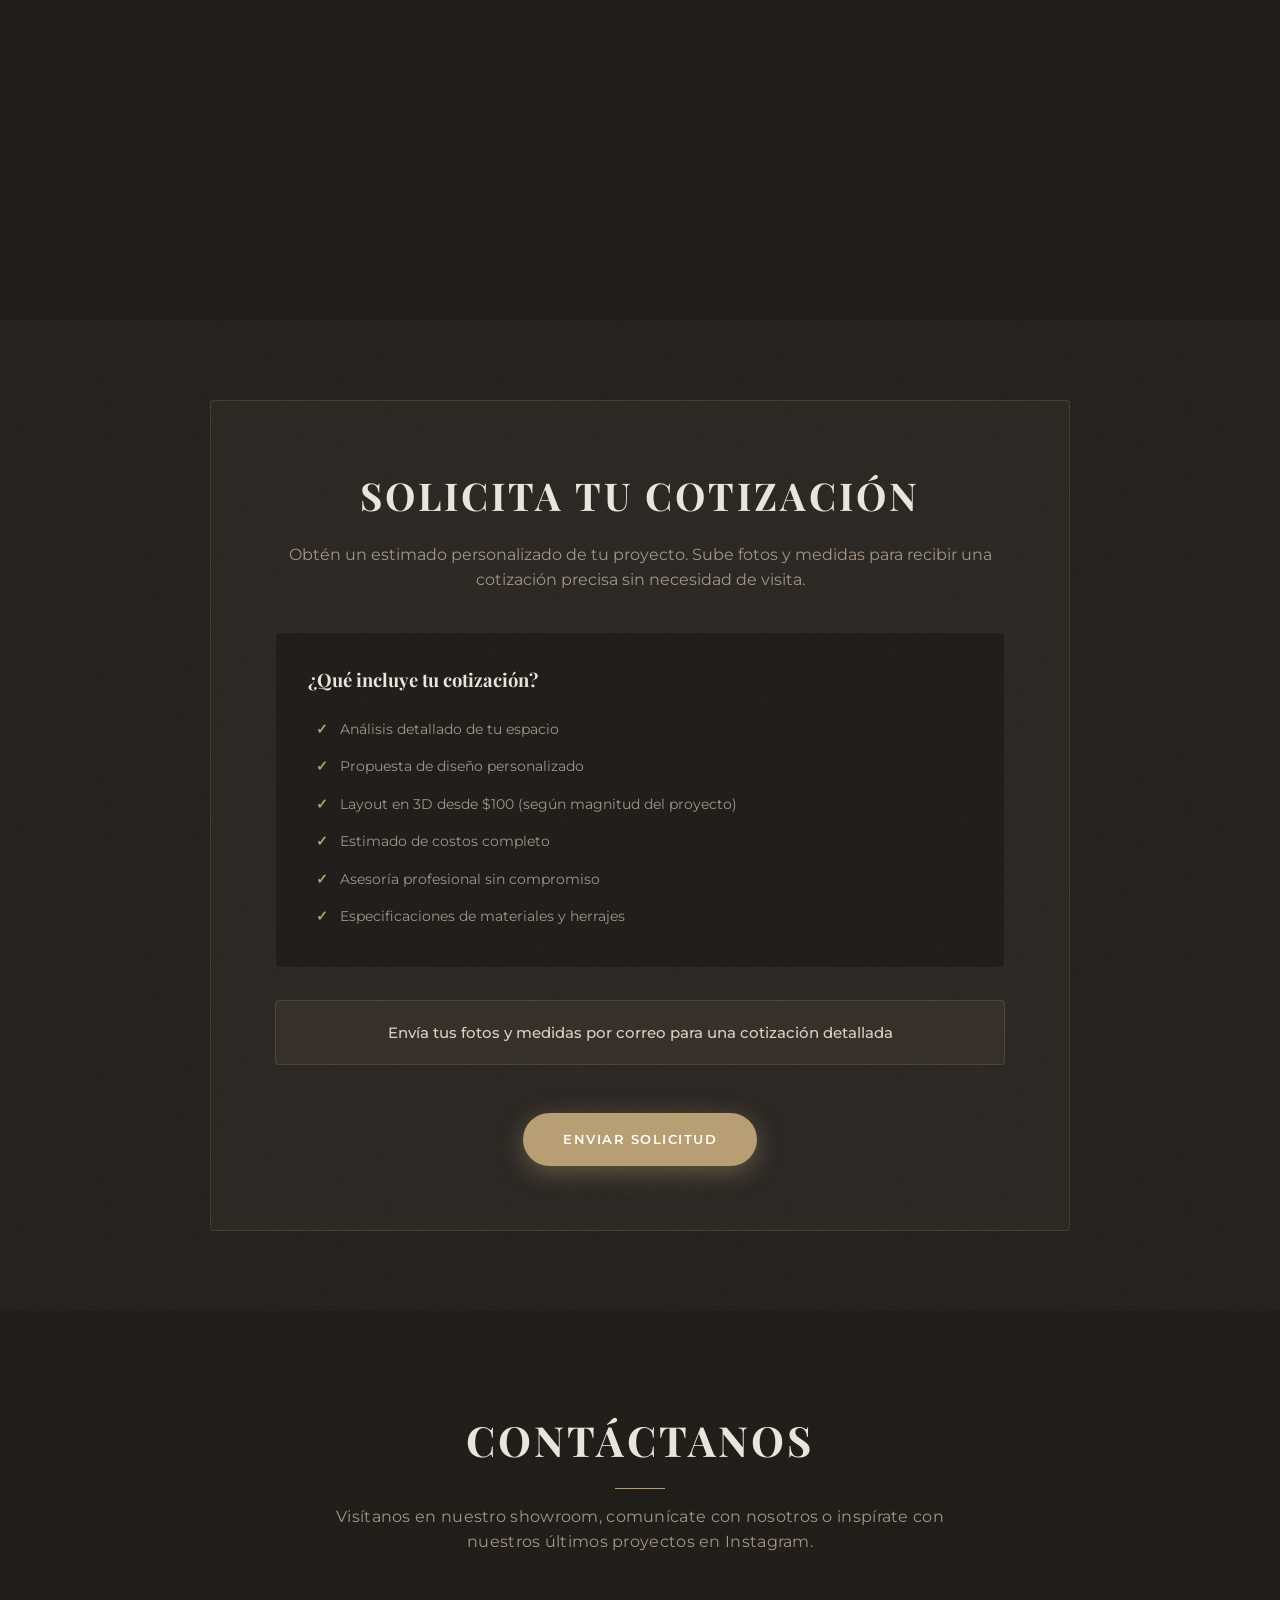
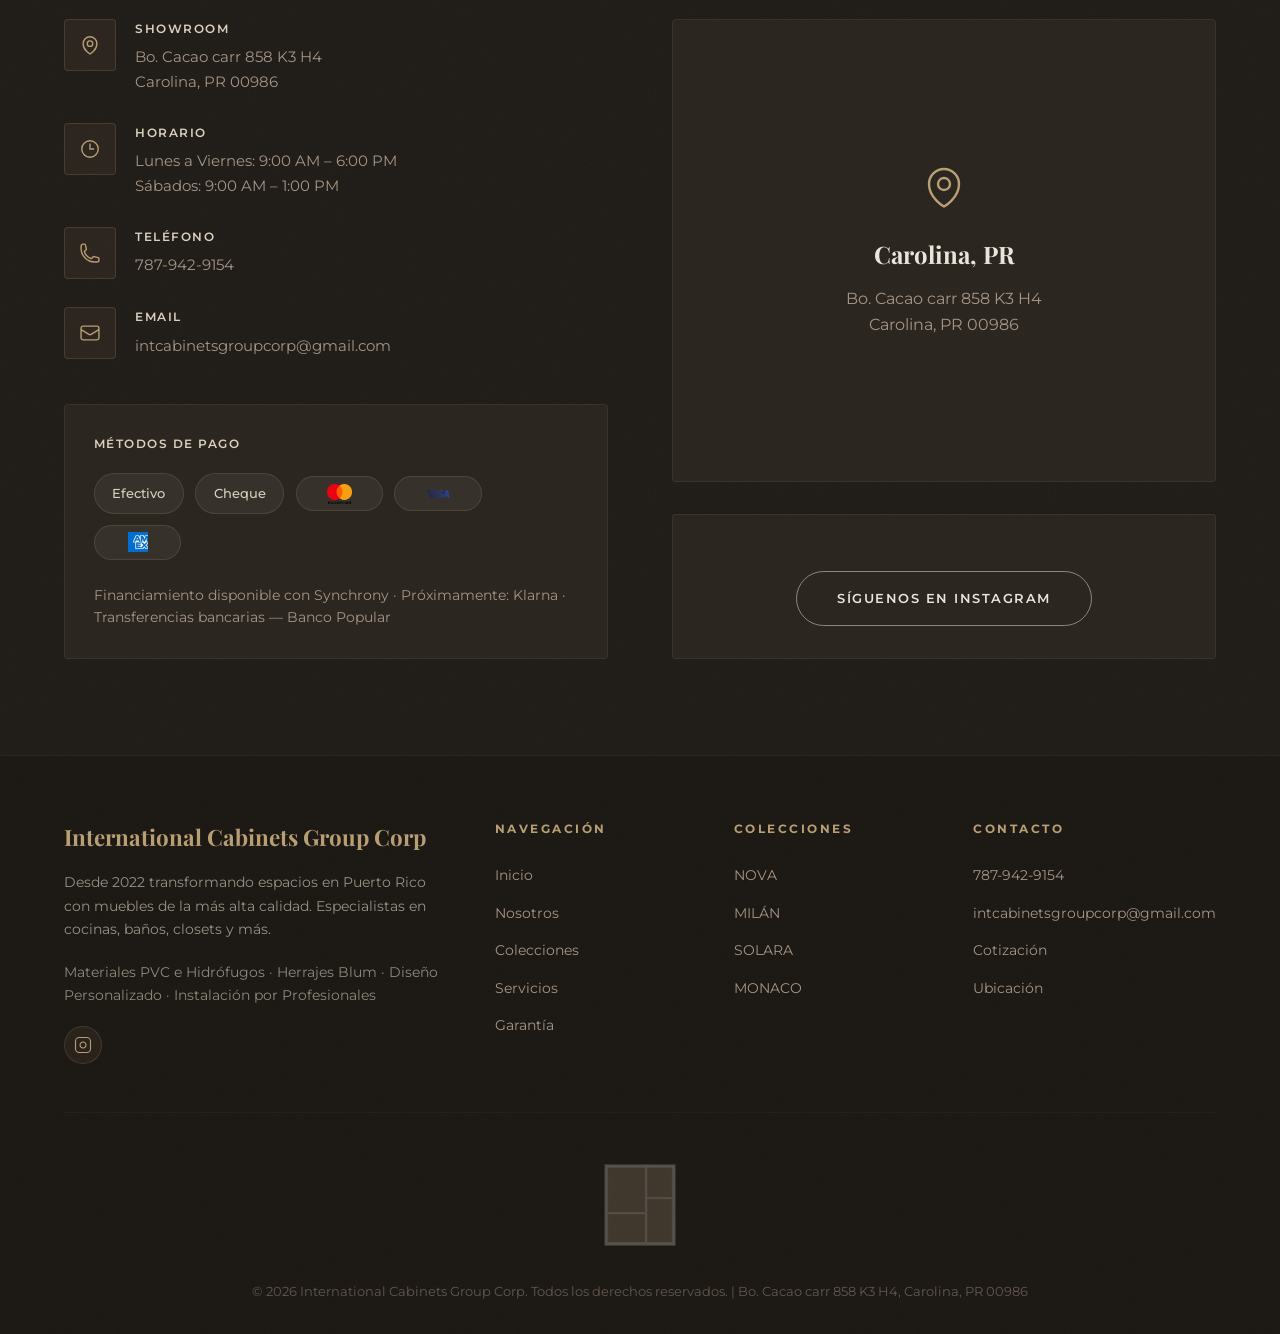
==== commit 528e6d9d: "added missing SOLARA images" ====
--- a/main.html
+++ b/main.html
@@ -220,8 +220,8 @@
                 <div class="collection-image-wrapper">
                     <div class="collection-slideshow" data-collection="solara">
                         <img src="images/kitchen1.png" alt="SOLARA kitchen collection - Image 1" class="slideshow-image active">
-                        <img src="images/solara2.png" alt="SOLARA kitchen collection - Image 2" class="slideshow-image">
-                        <img src="images/solara3.png" alt="SOLARA kitchen collection - Image 3" class="slideshow-image">
+                        <img src="images/kitchen2.png" alt="SOLARA kitchen collection - Image 2" class="slideshow-image">
+                        <img src="images/kitchen3.png" alt="SOLARA kitchen collection - Image 3" class="slideshow-image">
                         
                         <button class="slideshow-nav prev" onclick="changeSlide('solara', -1)" aria-label="Previous image">
                             <svg viewBox="0 0 24 24" fill="none" stroke="currentColor" stroke-width="2">
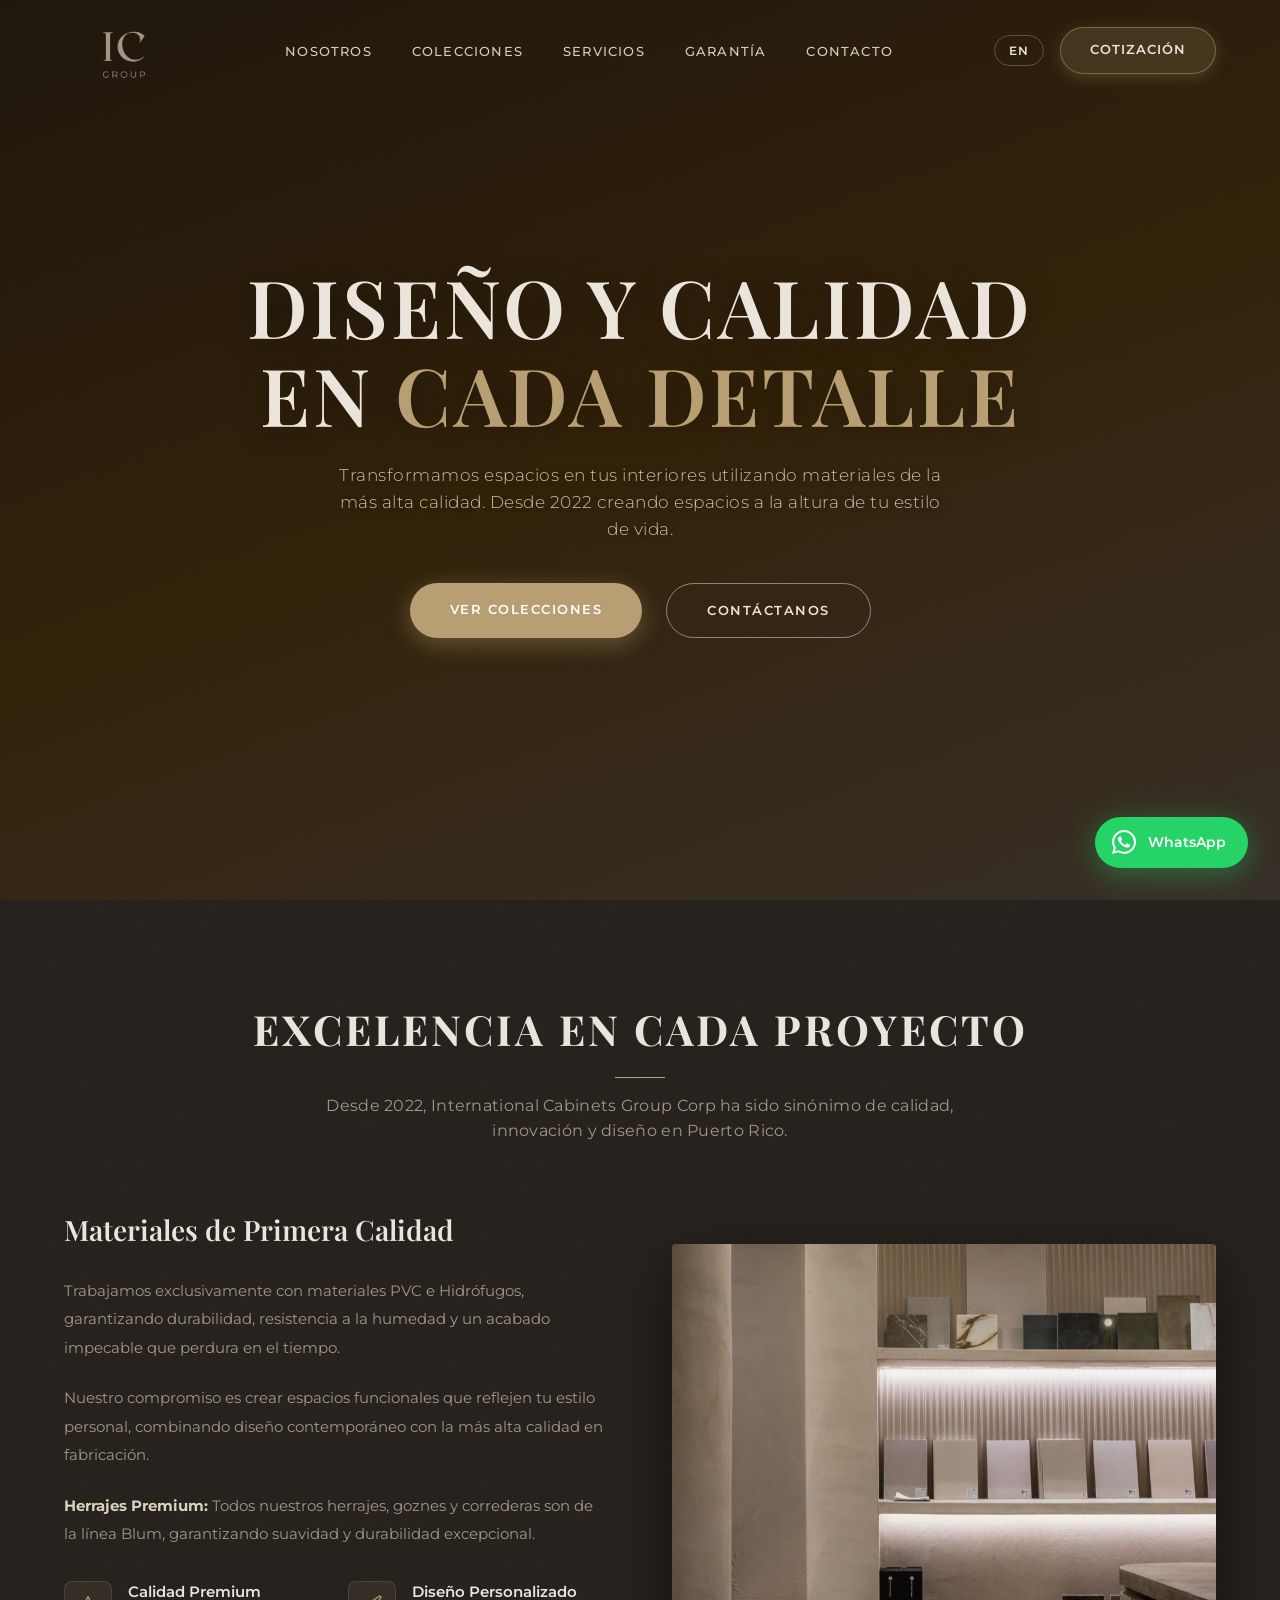
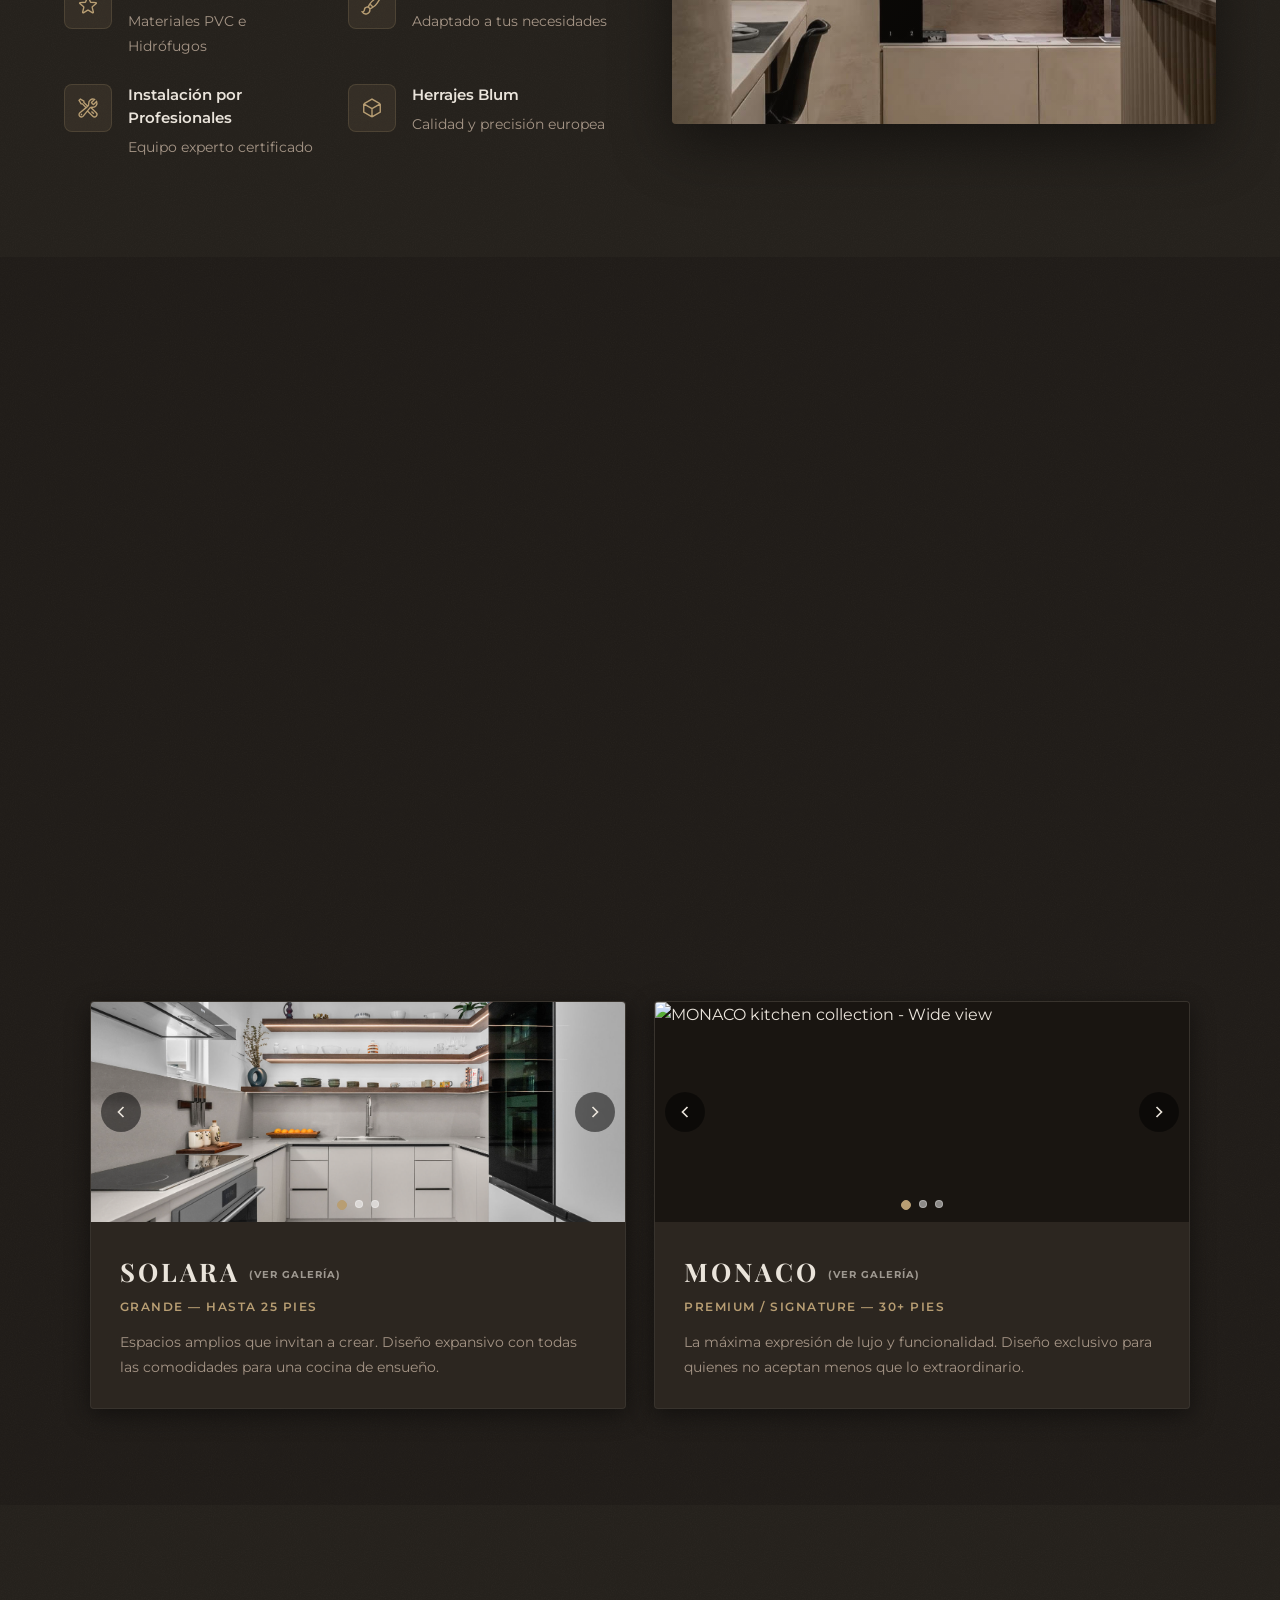
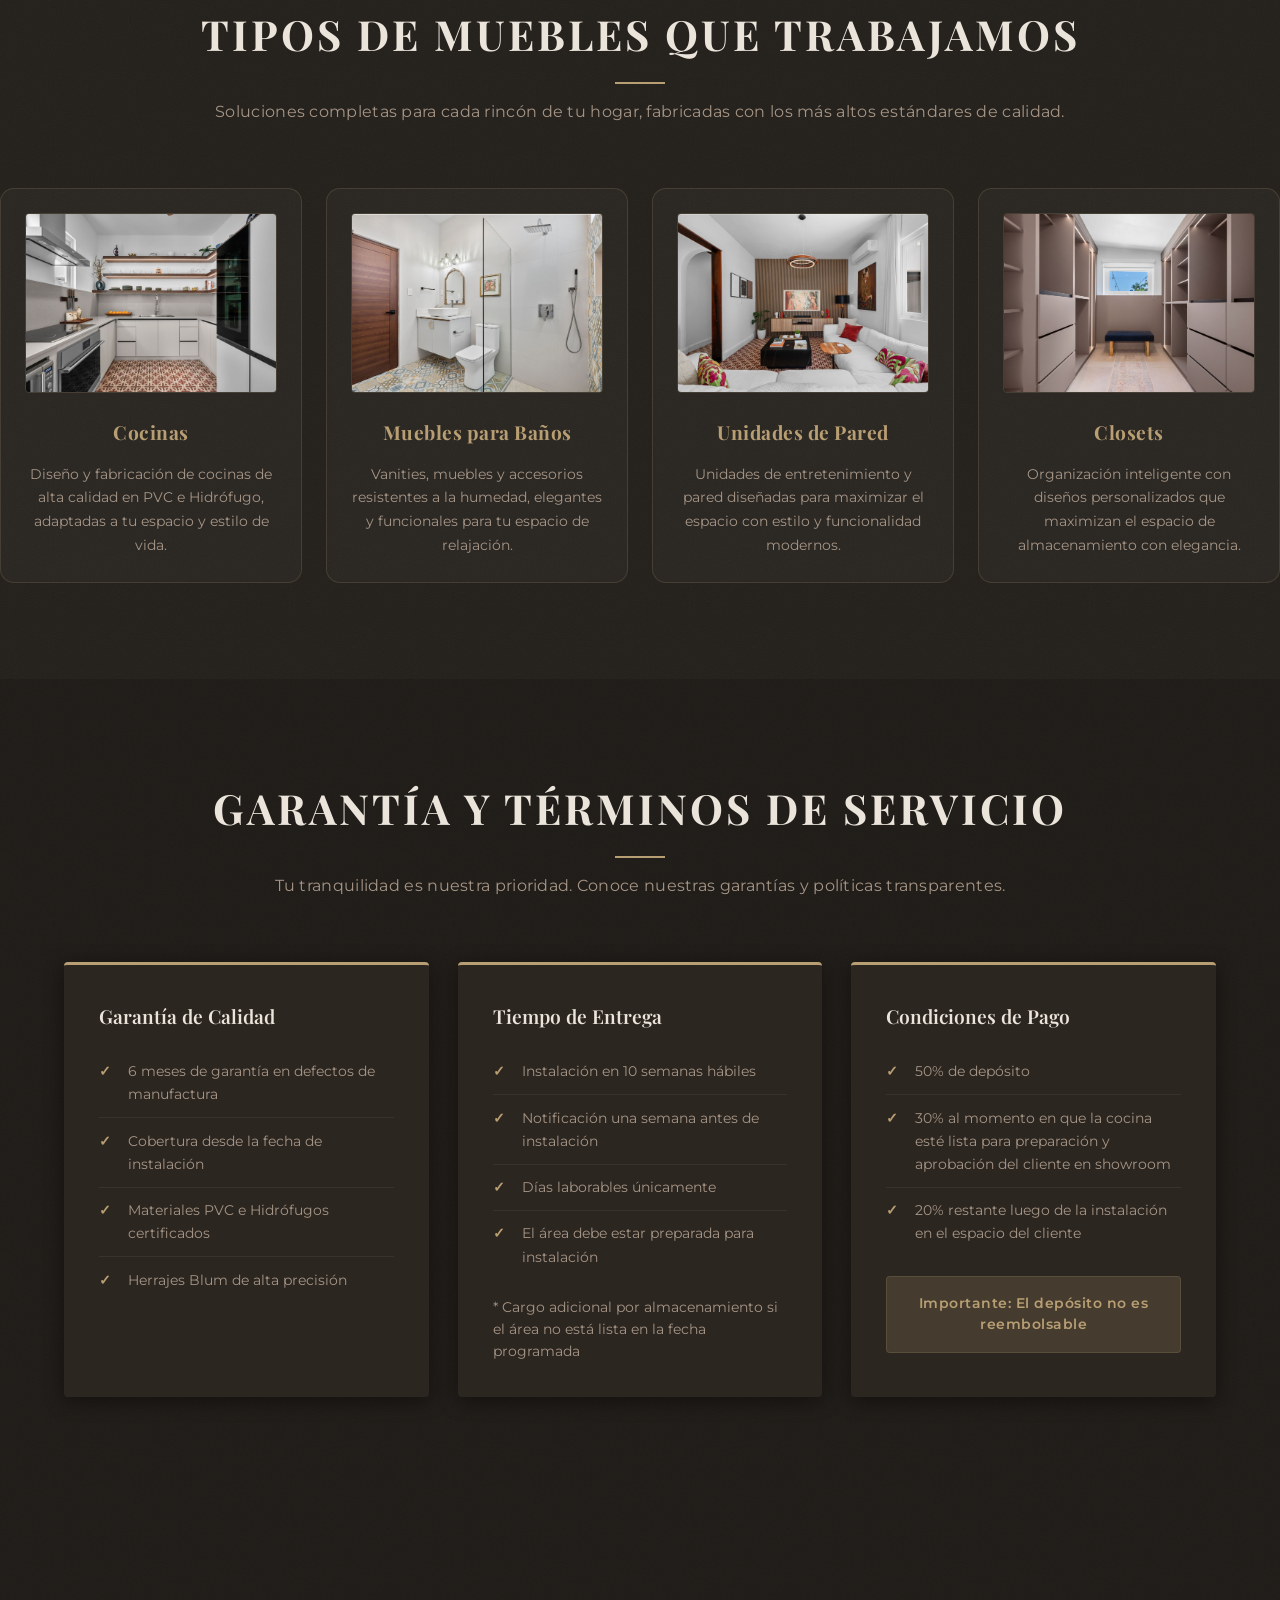
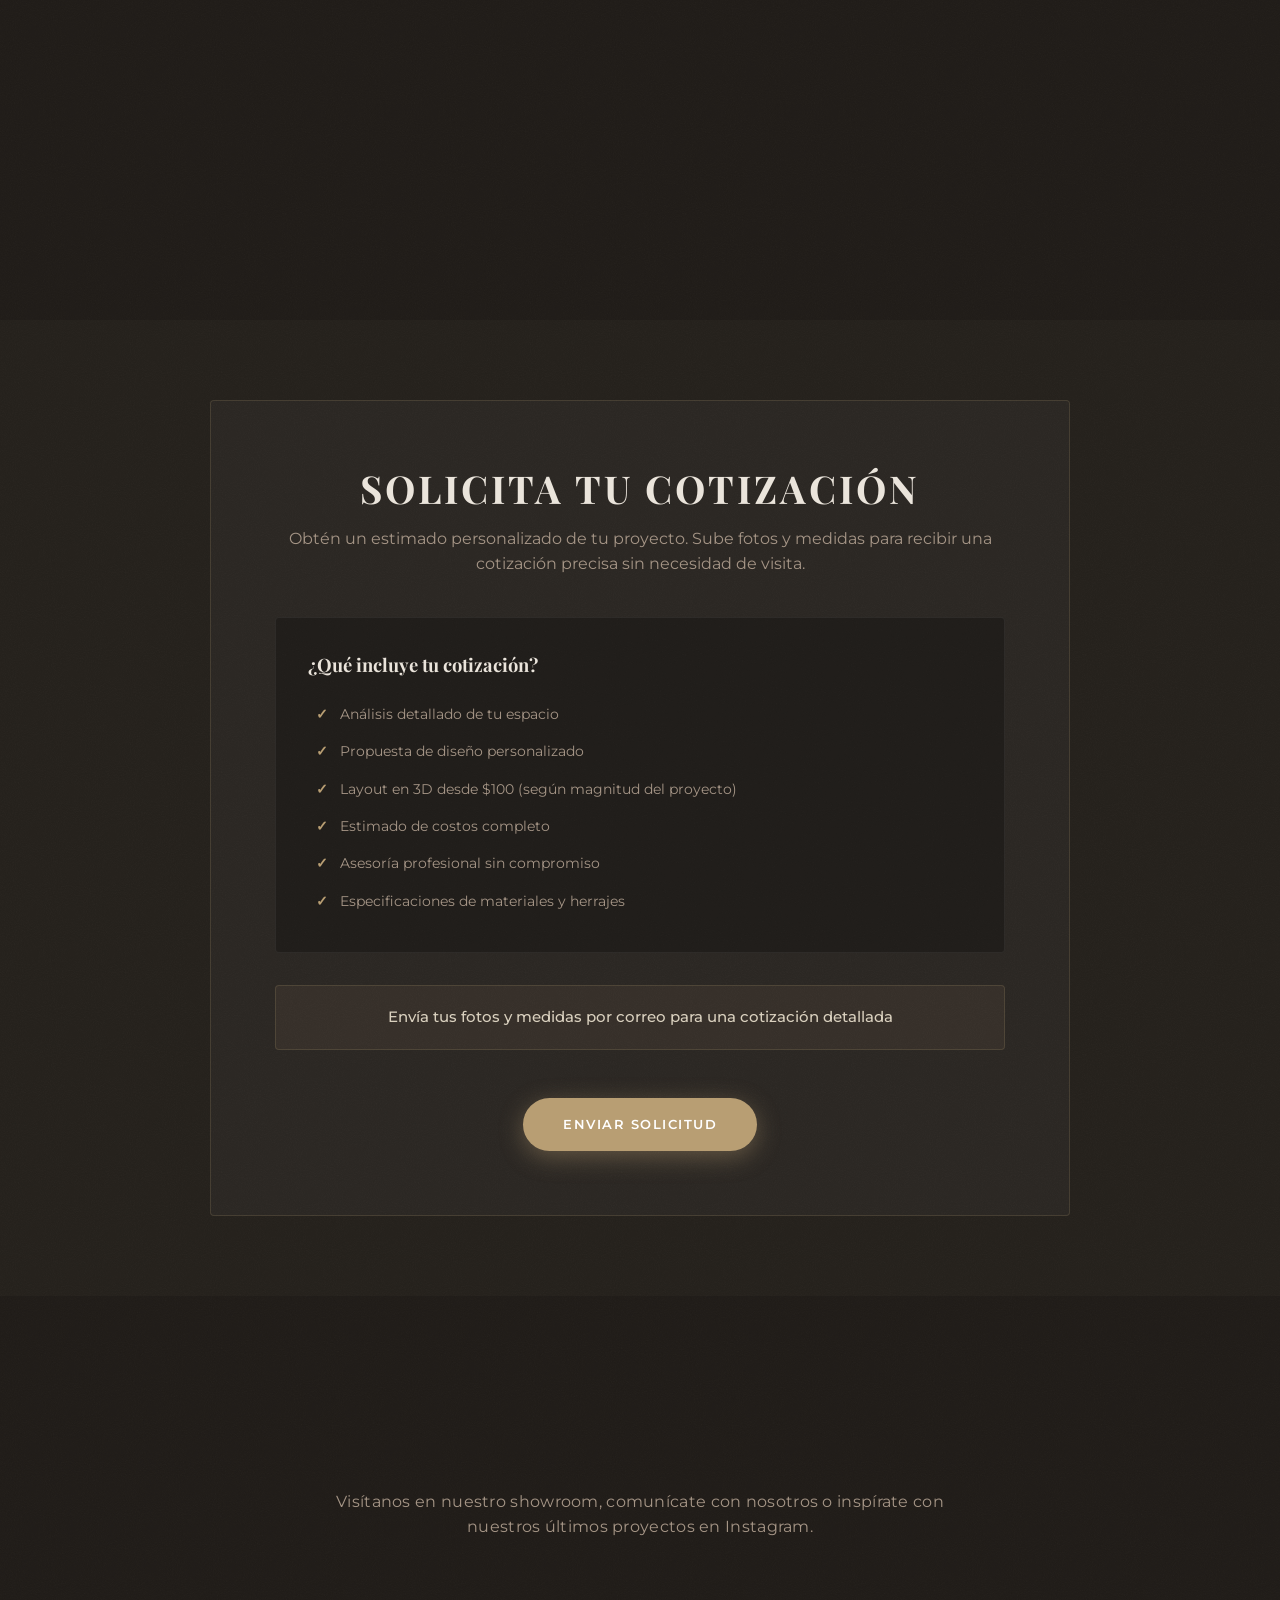
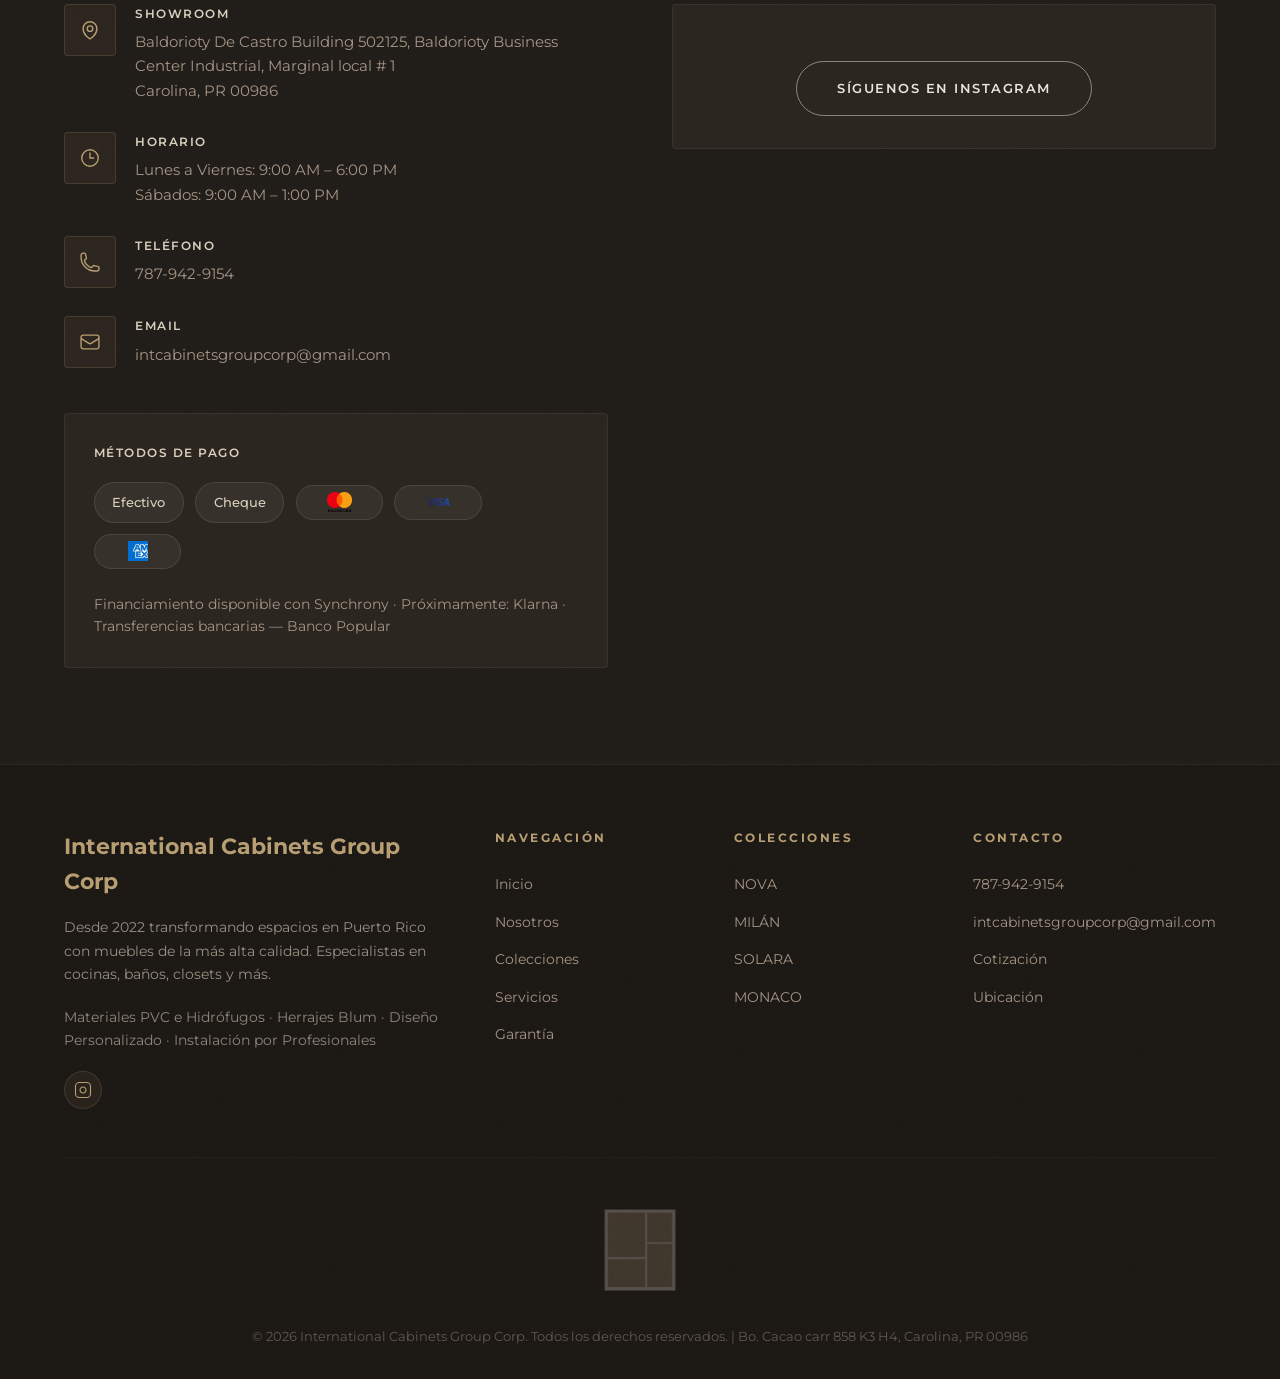
==== commit f170c545: "added photos for MILAN" ====
--- a/main.html
+++ b/main.html
@@ -183,9 +183,9 @@
             <div class="collection-card">
                 <div class="collection-image-wrapper">
                     <div class="collection-slideshow" data-collection="milan">
-                        <img src="images/milan1.png" alt="MILAN kitchen collection - Image 1" class="slideshow-image active">
-                        <img src="images/milan2.png" alt="MILAN kitchen collection - Image 2" class="slideshow-image">
-                        <img src="images/milan3.png" alt="MILAN kitchen collection - Image 3" class="slideshow-image">
+                        <img src="images/milan1.JPG" alt="MILAN kitchen collection - Image 1" class="slideshow-image active">
+                        <img src="images/milan2.JPG" alt="MILAN kitchen collection - Image 2" class="slideshow-image">
+                        <img src="images/milan3.JPG" alt="MILAN kitchen collection - Image 3" class="slideshow-image">
                         
                         <button class="slideshow-nav prev" onclick="changeSlide('milan', -1)" aria-label="Previous image">
                             <svg viewBox="0 0 24 24" fill="none" stroke="currentColor" stroke-width="2">
@@ -470,7 +470,7 @@
                     </div>
                     <div class="contact-item-content">
                         <h3 data-es="Showroom" data-en="Showroom">Showroom</h3>
-                        <p><a href="https://www.google.com/maps/search/?api=1&query=Bo.+Cacao+carr+858+K3+H4+Carolina,+PR+00986" target="_blank">Bo. Cacao carr 858 K3 H4<br>Carolina, PR 00986</a></p>
+                        <p><a href="https://www.google.com/maps/place/International+Cabinets+PR/@18.4208082,-65.9918466,17z/data=!3m1!4b1!4m6!3m5!1s0x8c03656ead2c9a75:0xbf6a5547f8d3eeab!8m2!3d18.4208082!4d-65.9892717!16s%2Fg%2F11txt48lmk?entry=ttu&g_ep=EgoyMDI2MDQyMC4wIKXMDSoASAFQAw%3D%3D" target="_blank">Baldorioty De Castro Building 502125, Baldorioty Business Center Industrial, Marginal local # 1<br>Carolina, PR 00986</a></p>
                     </div>
                 </div>
 
@@ -538,15 +538,6 @@
             </div>
 
             <div style="display: flex; flex-direction: column; gap: 2rem;">
-                <div class="map-container" style="min-height: 250px;">
-                    <div class="map-placeholder">
-                        <svg viewBox="0 0 24 24" fill="none" stroke="currentColor" stroke-width="1.2" style="width:48px;height:48px;color:var(--golden-wheat);margin-bottom:1rem;"><path d="M15 10.5a3 3 0 11-6 0 3 3 0 016 0z"/><path d="M19.5 10.5c0 7.142-7.5 11.25-7.5 11.25S4.5 17.642 4.5 10.5a7.5 7.5 0 1115 0z"/></svg>
-                        <h3>Carolina, PR</h3>
-                        <p style="margin-top:0.8rem;">Bo. Cacao carr 858 K3 H4</p>
-                        <p>Carolina, PR 00986</p>
-                    </div>
-                </div>
-                
                 <div class="instagram-wrapper" style="background: var(--bg-card); border-radius: 4px; border: 1px solid var(--border-subtle); padding: 2rem; text-align: center;">
                     <div class="instagram-feed-placeholder">
                         <script src="https://elfsightcdn.com/platform.js" async></script>
@@ -606,7 +597,7 @@
                     <li><a href="tel:7879429154">787-942-9154</a></li>
                     <li><a href="mailto:intcabinetsgroupcorp@gmail.com">intcabinetsgroupcorp@gmail.com</a></li>
                     <li><a href="#cotizacion" data-es="Cotización" data-en="Quote">Cotización</a></li>
-                    <li><a href="#contacto"   data-es="Ubicación"  data-en="Location">Ubicación</a></li>
+                    <li><a href="https://www.google.com/maps/place/International+Cabinets+PR/@18.4208082,-65.9918466,17z/data=!3m1!4b1!4m6!3m5!1s0x8c03656ead2c9a75:0xbf6a5547f8d3eeab!8m2!3d18.4208082!4d-65.9892717!16s%2Fg%2F11txt48lmk?entry=ttu&g_ep=EgoyMDI2MDQyMC4wIKXMDSoASAFQAw%3D%3D"   data-es="Ubicación"  data-en="Location">Ubicación</a></li>
                 </ul>
             </div>
         </div>
--- a/main.css
+++ b/main.css
@@ -1,6 +1,5 @@
 /* =============================================
    INTERNATIONAL CABINETS GROUP
-   Full Dark Theme — Brand Guide
    ============================================= */
 
 :root {
@@ -303,7 +302,7 @@
     width: 100%; height: 100%;
     display: flex; flex-direction: column;
     align-items: center; justify-content: center;
-    color: var(--text-muted); gap: 1rem;
+    color: var(--text-muted);
 }
 .about-img-placeholder svg { width: 80px; height: 80px; opacity: 0.25; }
 .about-img-placeholder p { font-size: 0.85rem; opacity: 0.4; letter-spacing: 1px; }
@@ -470,7 +469,7 @@
 
 .service-card {
     background: rgba(255,255,255,0.03);
-    border: 1px solid var(--border); border-radius: 4px;
+    border: 1px solid var(--border); border-radius: 14px;
     padding: 1.5rem; text-align: center;
     transition: all 0.3s ease;
 }
@@ -576,6 +575,16 @@
 }
 .quote-container > p { font-size: 0.97rem; color: var(--text-muted); margin-bottom: 2.5rem; }
 
+h2[data-es="Solicita tu Cotización"] {
+    text-align: center;
+    width: 100%;
+    margin-left: auto;
+    margin-right: auto;
+    /* Reset de espacios en iPhone */
+    padding: 0;
+    line-height: 1.2; 
+}
+
 .upload-info {
     background: rgba(0,0,0,0.25); border-radius: 4px;
     padding: 2rem; margin: 2rem 0; text-align: left;
@@ -671,7 +680,7 @@
     gap: 3rem; margin-bottom: 3rem;
 }
 
-.footer-about h3 { font-family: 'Playfair Display', serif; font-size: 1.4rem; margin-bottom: 1rem; color: var(--golden-wheat); }
+.footer-about h3 { font-family: 'Montserrat', serif; font-size: 1.4rem; margin-bottom: 1rem; color: var(--golden-wheat); }
 .footer-about p  { font-size: 0.86rem; line-height: 1.7; opacity: 0.65; margin-bottom: 1.2rem; color: var(--almond-cream); }
 
 .footer-section h4 { font-size: 0.72rem; margin-bottom: 1.5rem; color: var(--golden-wheat); letter-spacing: 2.5px; text-transform: uppercase; }
@@ -727,6 +736,26 @@
     .services-grid { grid-template-columns: 1fr; }
     .footer-content { grid-template-columns: 1fr; }
     .nav-right .cta-button { display: none; }
+
+    /* Fix services cards touching edges on iPhone */
+    .services-grid {
+        padding: 0 1.2rem;
+    }
+
+    /* Fix cotización title centering on iPhone */
+    .quote-container {
+        padding: 2rem 1.2rem;
+    }
+    .quote-container h2 {
+        font-size: 1.8rem;
+        letter-spacing: 1px;
+        text-align: center;
+        width: 100%;
+    }
+    h2[data-es="Solicita tu Cotización"] {
+        font-size: 1.8rem;
+        letter-spacing: 1px;
+    }
 }
 
 /* =============================================
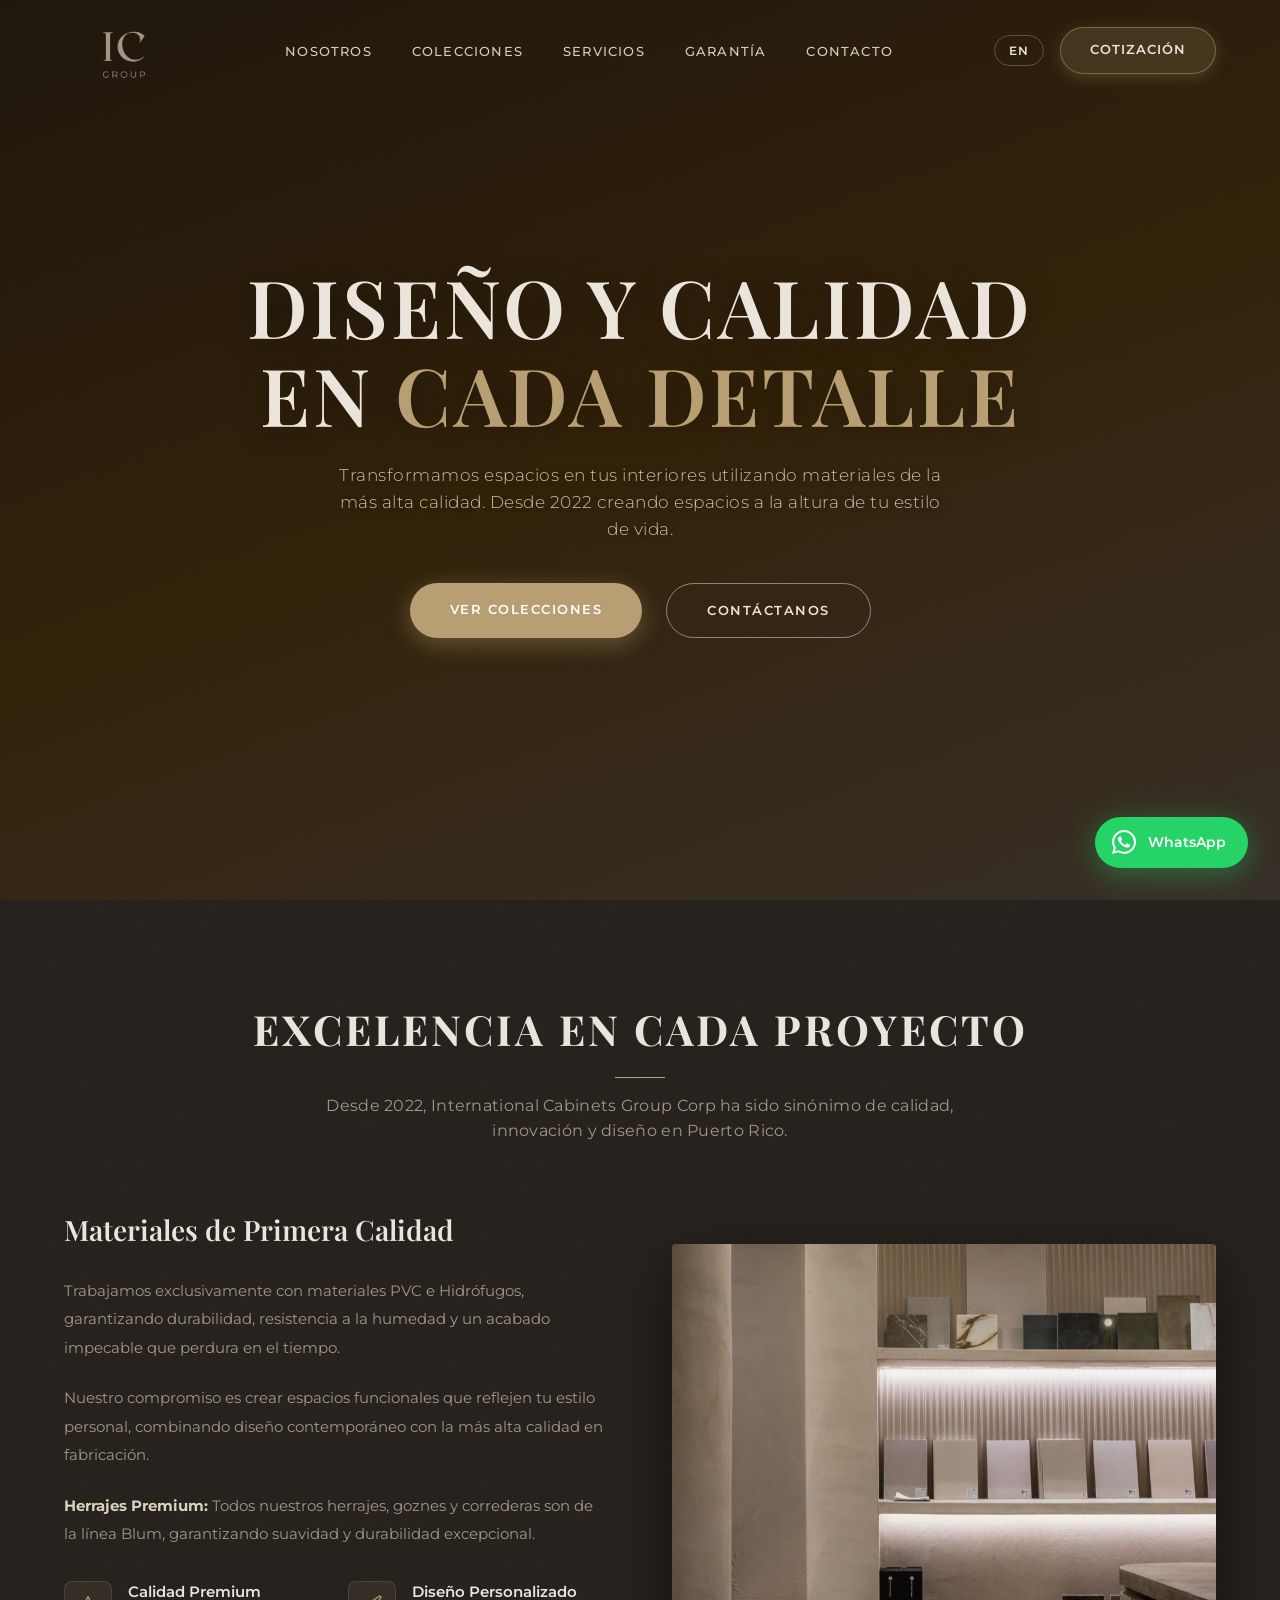
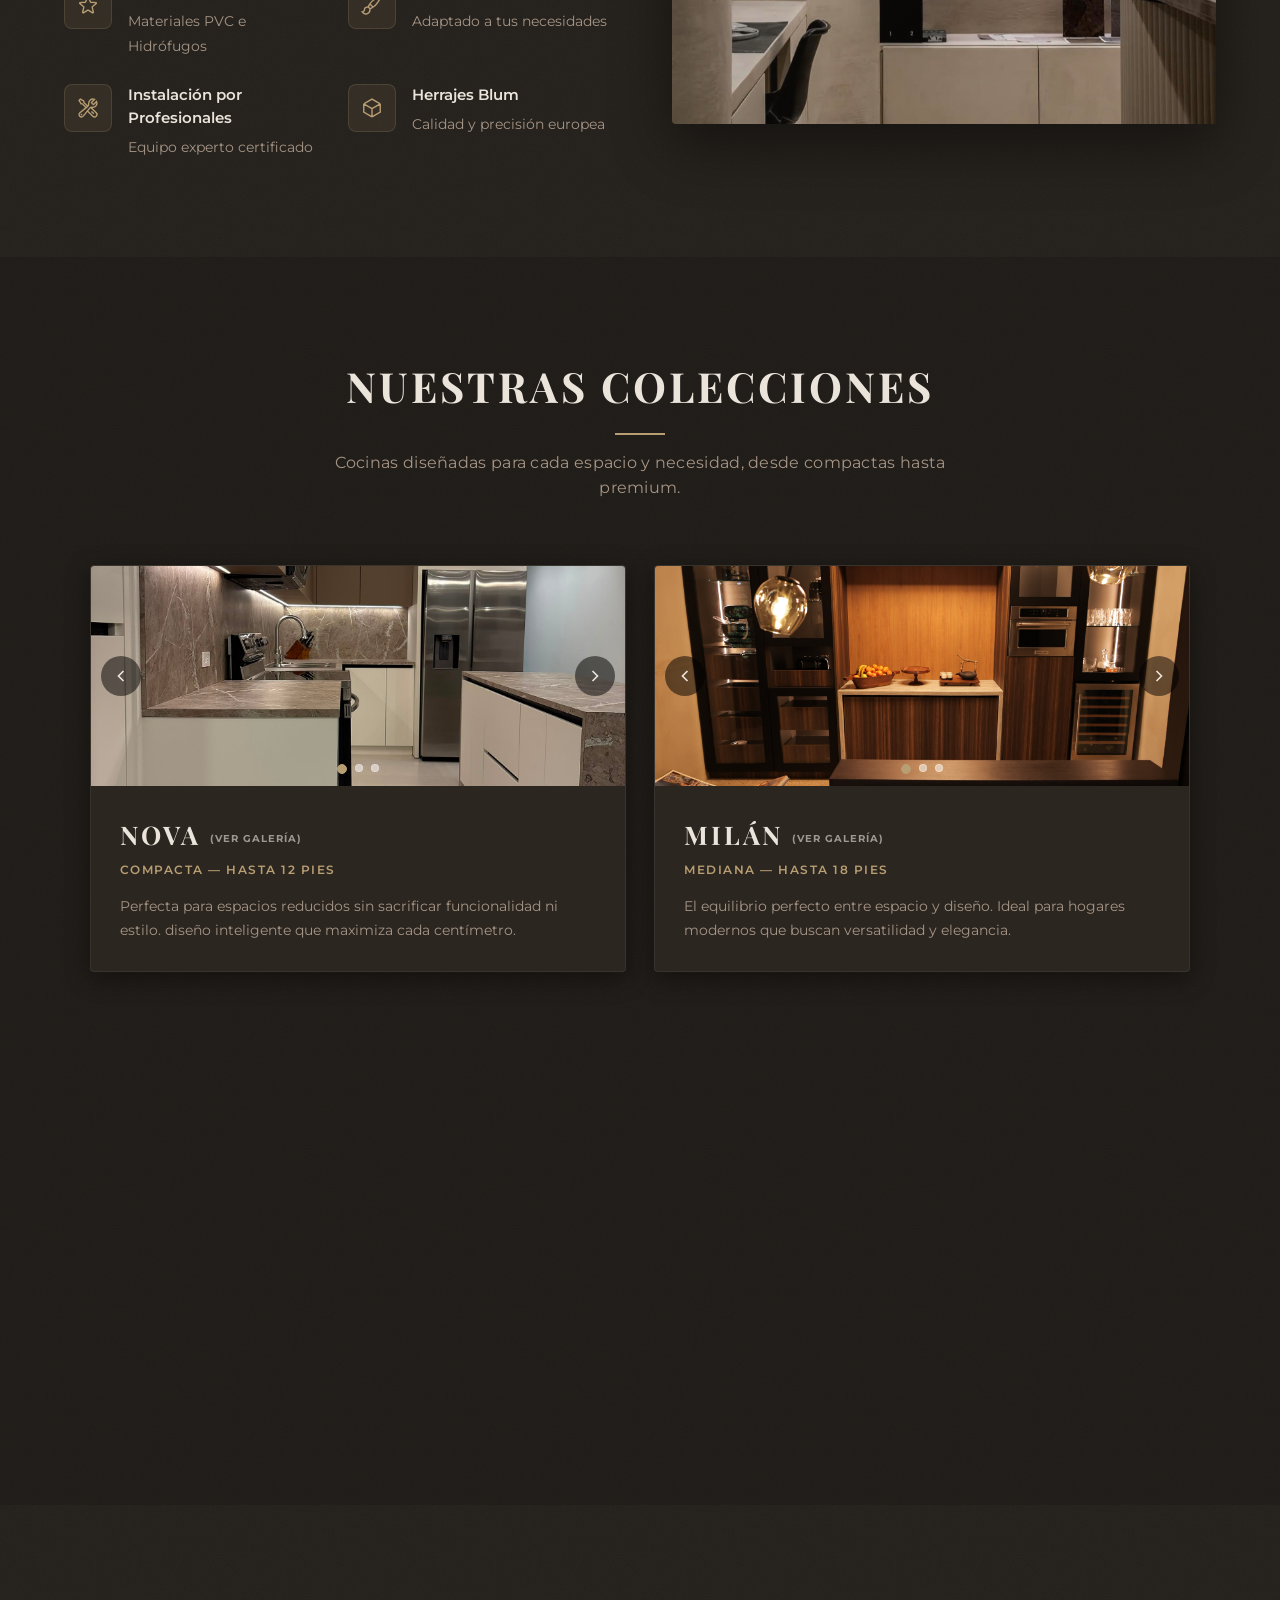
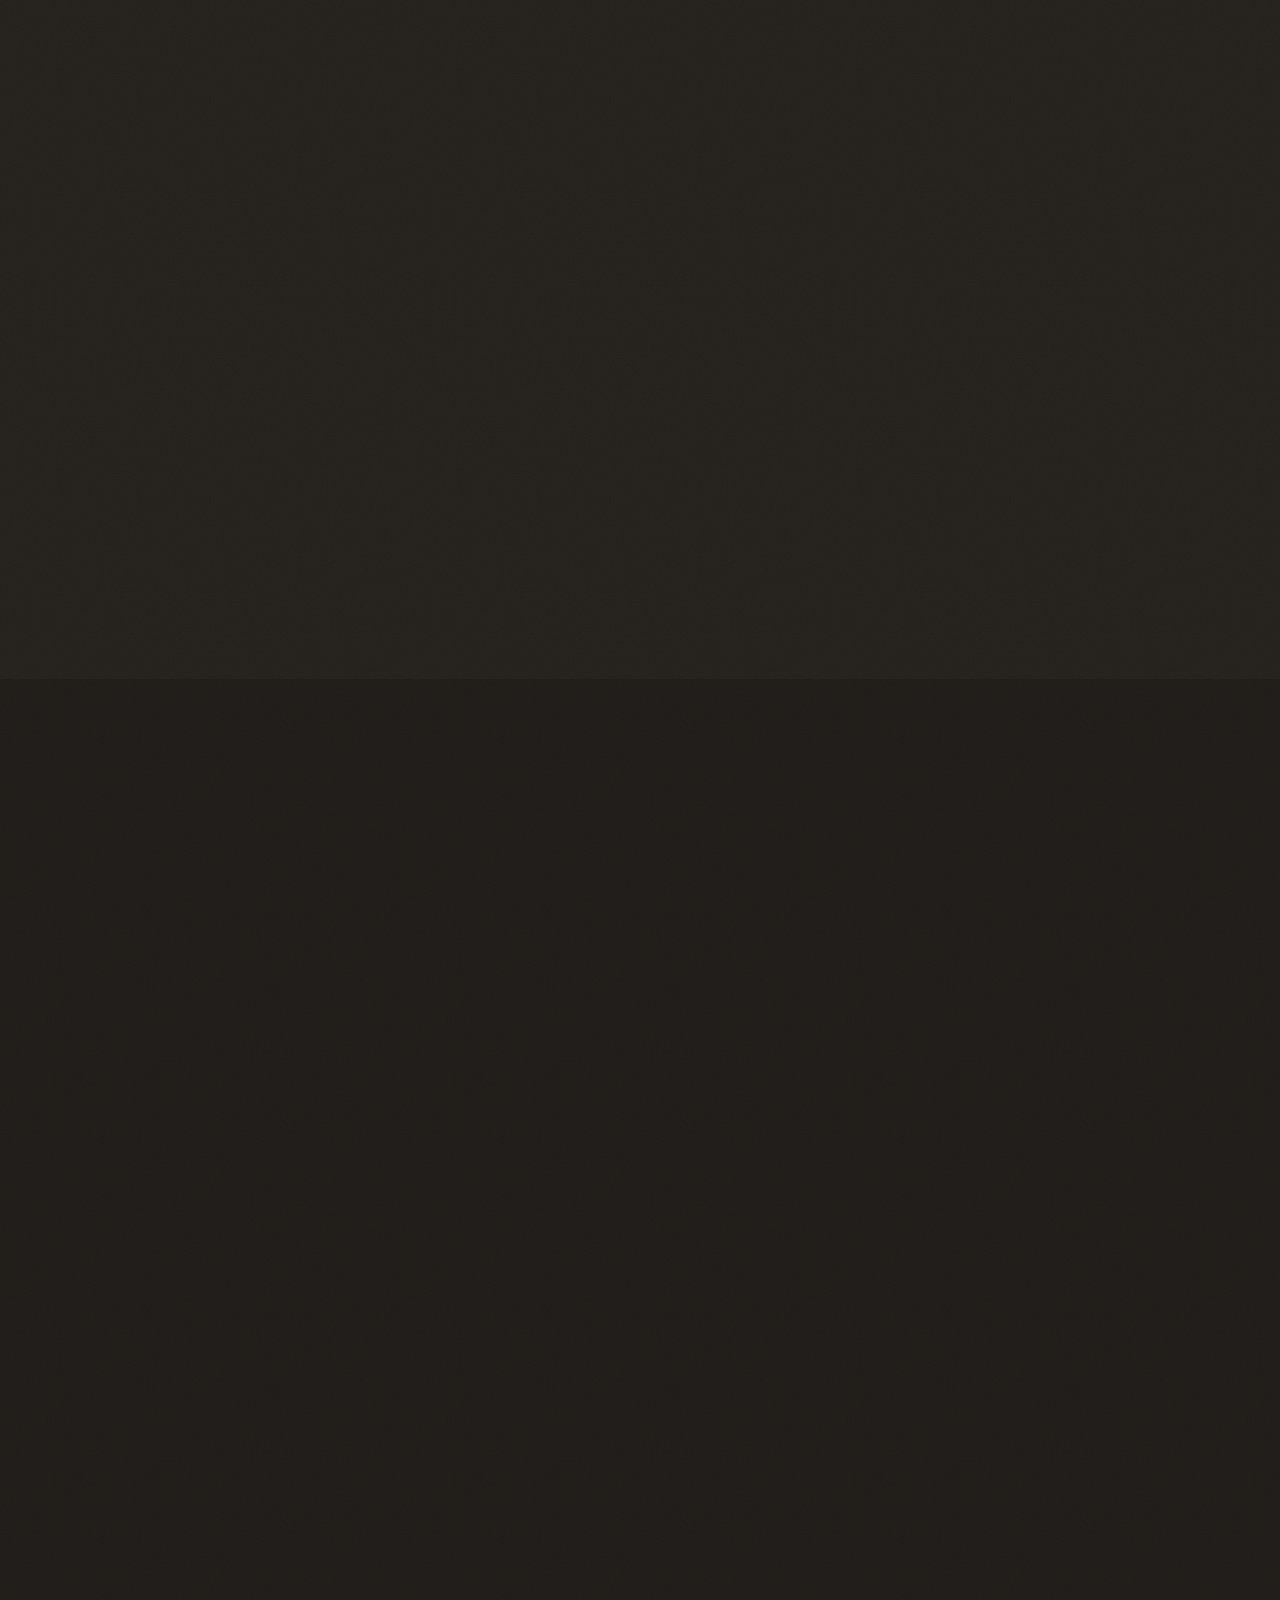
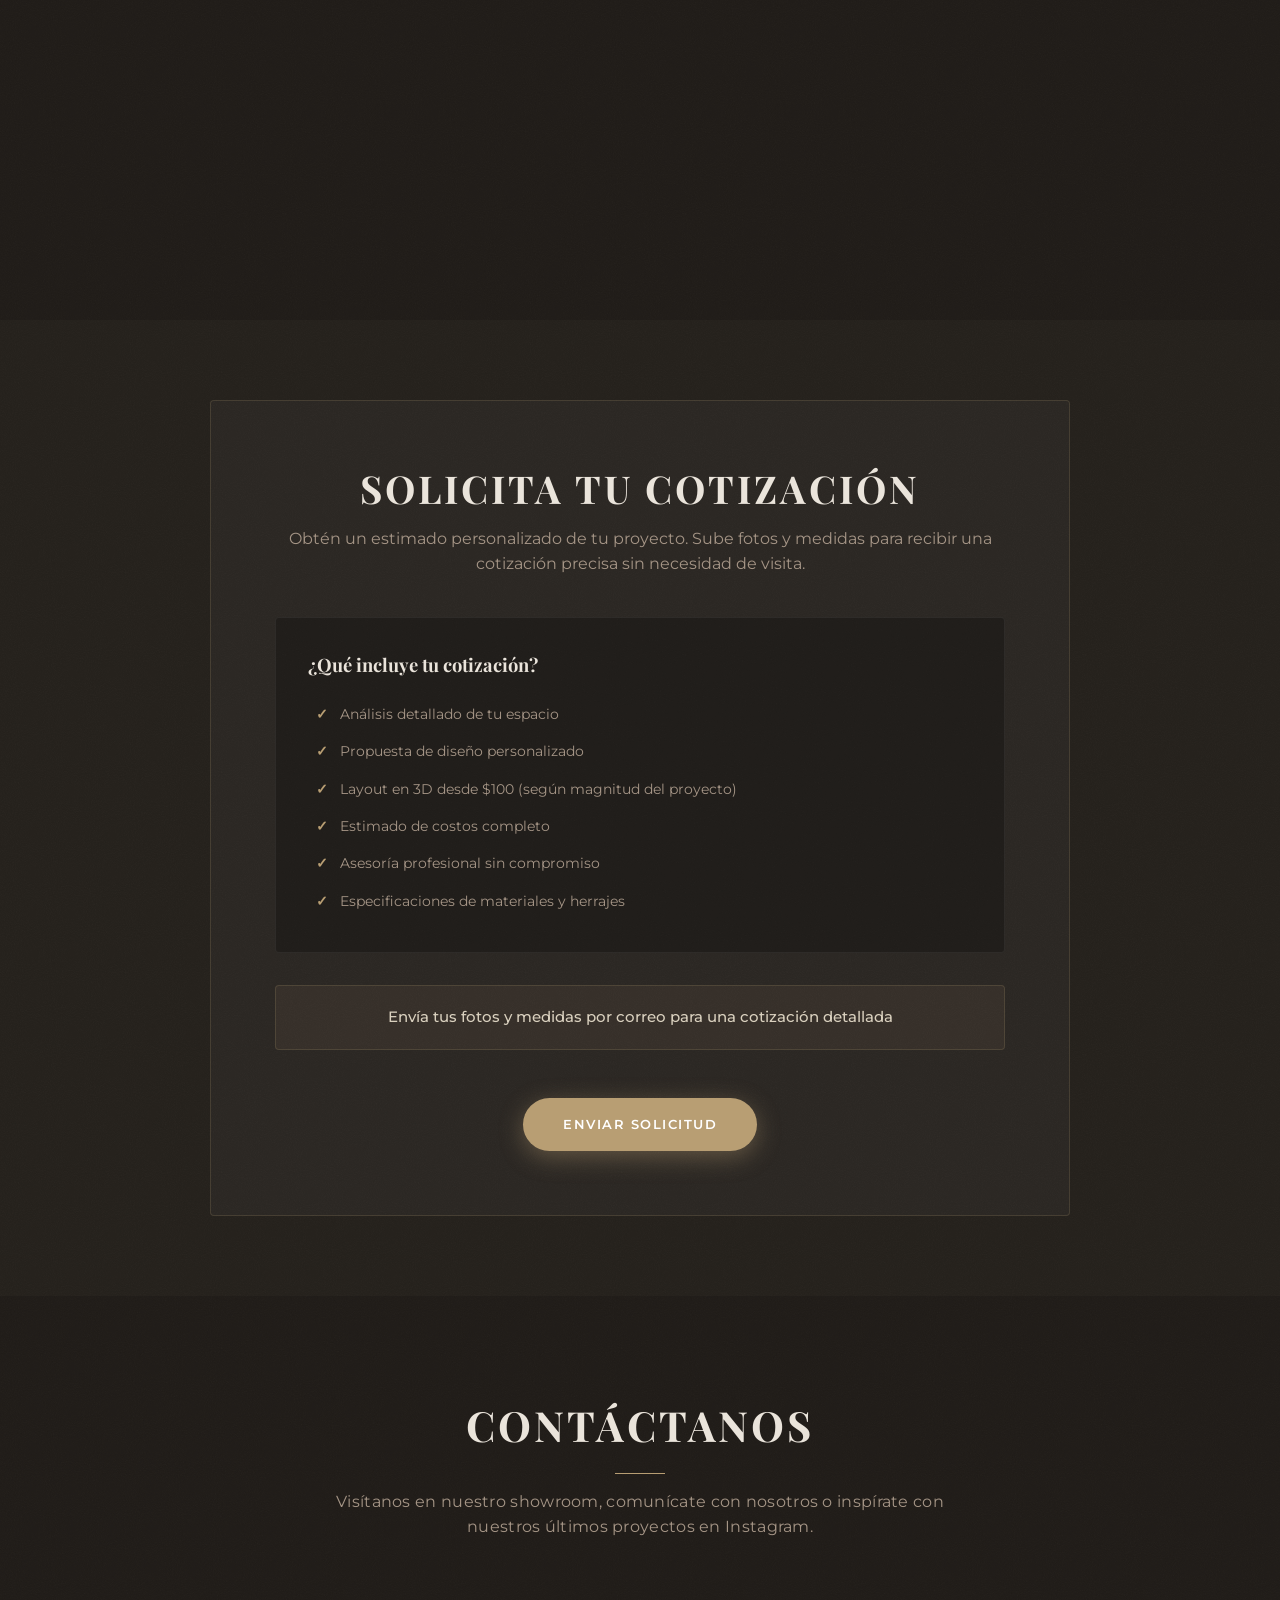
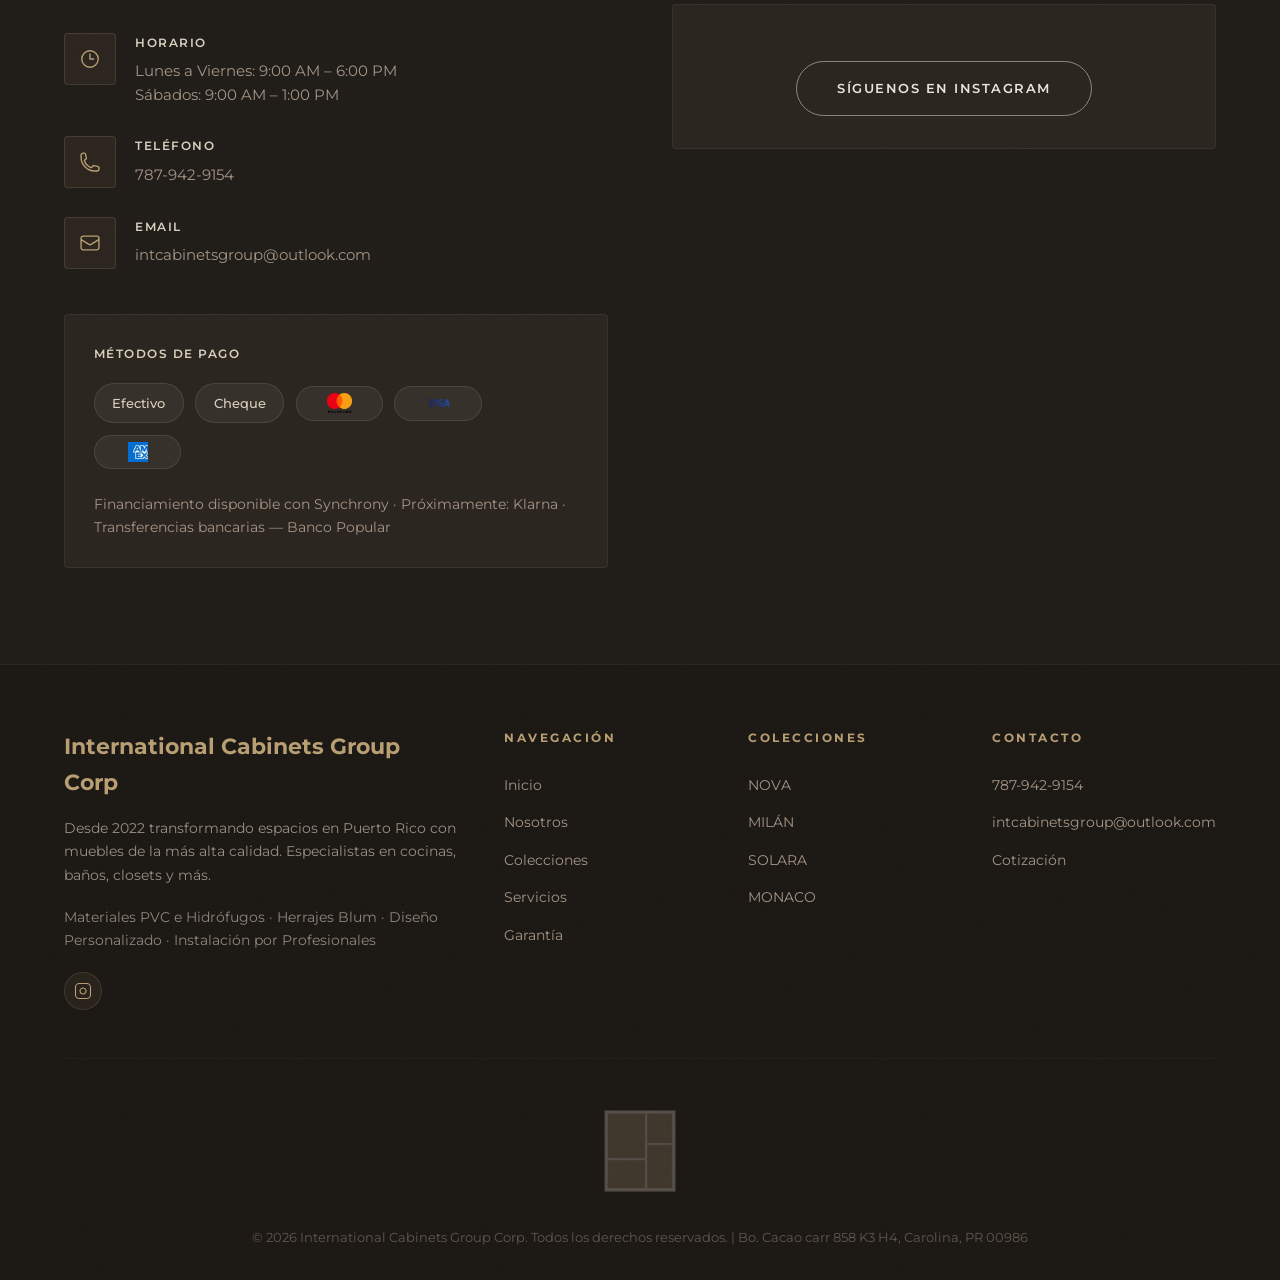
==== commit f6be75ee: "first launch of page with final edits" ====
--- a/main.html
+++ b/main.html
@@ -147,9 +147,9 @@
             <div class="collection-card">
                 <div class="collection-image-wrapper">
                     <div class="collection-slideshow" data-collection="nova">
-                        <img src="images/nova1.png" alt="NOVA kitchen collection - Image 1" class="slideshow-image active">
-                        <img src="images/nova2.png" alt="NOVA kitchen collection - Image 2" class="slideshow-image">
-                        <img src="images/nova3.png" alt="NOVA kitchen collection - Image 3" class="slideshow-image">
+                        <img src="images/nova1.jpeg" alt="NOVA kitchen collection - Image 1" class="slideshow-image active">
+                        <img src="images/nova2.jpeg" alt="NOVA kitchen collection - Image 2" class="slideshow-image">
+                        <img src="images/nova3.jpeg" alt="NOVA kitchen collection - Image 3" class="slideshow-image">
                         
                         <button class="slideshow-nav prev" onclick="changeSlide('nova', -1)" aria-label="Previous image">
                             <svg viewBox="0 0 24 24" fill="none" stroke="currentColor" stroke-width="2">
@@ -301,7 +301,24 @@
         <div class="services-grid">
             <div class="service-card">
                 <div class="service-image">
-                    <img src="images/kitchen1.png" alt="Cocinas">
+                    <div class="service-slideshow" data-service="kitchen">
+                        <img src="images/kitchen1.png" alt="Cocinas" class="slideshow-image active">
+                        <img src="images/m_close.JPG" alt="Cocinas" class="slideshow-image">
+                        <img src="images/621A3797.JPG" alt="Cocinas" class="slideshow-image">
+
+                        <button class="slideshow-nav prev" onclick="changeServiceSlide('kitchen', -1)" aria-label="Previous image">
+                            <svg viewBox="0 0 24 24" fill="none" stroke="currentColor" stroke-width="2"><polyline points="15 18 9 12 15 6"></polyline></svg>
+                        </button>
+                        <button class="slideshow-nav next" onclick="changeServiceSlide('kitchen', 1)" aria-label="Next image">
+                            <svg viewBox="0 0 24 24" fill="none" stroke="currentColor" stroke-width="2"><polyline points="9 18 15 12 9 6"></polyline></svg>
+                        </button>
+
+                        <div class="slideshow-dots">
+                            <span class="dot active" onclick="goToServiceSlide('kitchen', 0)"></span>
+                            <span class="dot" onclick="goToServiceSlide('kitchen', 1)"></span>
+                            <span class="dot" onclick="goToServiceSlide('kitchen', 2)"></span>
+                        </div>
+                    </div>
                 </div>
                 <h3 data-es="Cocinas" data-en="Kitchens">Cocinas</h3>
                 <p data-es="Diseño y fabricación de cocinas de alta calidad en PVC e Hidrófugo, adaptadas a tu espacio y estilo de vida."
@@ -311,7 +328,24 @@
             </div>
             <div class="service-card">
                 <div class="service-image">
-                    <img src="images/bathroom1.png" alt="Muebles para Baños">
+                    <div class="service-slideshow" data-service="bathroom">
+                        <img src="images/bathroom1.png" alt="Muebles para Baños" class="slideshow-image active">
+                        <img src="images/bathroom2.png" alt="Muebles para Baños" class="slideshow-image">
+                        <img src="images/bathroom3.png" alt="Muebles para Baños" class="slideshow-image">
+
+                        <button class="slideshow-nav prev" onclick="changeServiceSlide('bathroom', -1)" aria-label="Previous image">
+                            <svg viewBox="0 0 24 24" fill="none" stroke="currentColor" stroke-width="2"><polyline points="15 18 9 12 15 6"></polyline></svg>
+                        </button>
+                        <button class="slideshow-nav next" onclick="changeServiceSlide('bathroom', 1)" aria-label="Next image">
+                            <svg viewBox="0 0 24 24" fill="none" stroke="currentColor" stroke-width="2"><polyline points="9 18 15 12 9 6"></polyline></svg>
+                        </button>
+
+                        <div class="slideshow-dots">
+                            <span class="dot active" onclick="goToServiceSlide('bathroom', 0)"></span>
+                            <span class="dot" onclick="goToServiceSlide('bathroom', 1)"></span>
+                            <span class="dot" onclick="goToServiceSlide('bathroom', 2)"></span>
+                        </div>
+                    </div>
                 </div>
                 <h3 data-es="Muebles para Baños" data-en="Bathroom Furniture">Muebles para Baños</h3>
                 <p data-es="Vanities, muebles y accesorios resistentes a la humedad, elegantes y funcionales para tu espacio de relajación."
@@ -321,7 +355,24 @@
             </div>
             <div class="service-card">
                 <div class="service-image">
-                    <img src="images/uni_pared1.png" alt="Unidades de Pared">
+                    <div class="service-slideshow" data-service="wall">
+                        <img src="images/uni_pared1.png" alt="Unidades de Pared" class="slideshow-image active">
+                        <img src="images/621A3798.JPG" alt="Unidades de Pared" class="slideshow-image">
+                        <img src="images/621A3771.JPG" alt="Unidades de Pared" class="slideshow-image">
+
+                        <button class="slideshow-nav prev" onclick="changeServiceSlide('wall', -1)" aria-label="Previous image">
+                            <svg viewBox="0 0 24 24" fill="none" stroke="currentColor" stroke-width="2"><polyline points="15 18 9 12 15 6"></polyline></svg>
+                        </button>
+                        <button class="slideshow-nav next" onclick="changeServiceSlide('wall', 1)" aria-label="Next image">
+                            <svg viewBox="0 0 24 24" fill="none" stroke="currentColor" stroke-width="2"><polyline points="9 18 15 12 9 6"></polyline></svg>
+                        </button>
+
+                        <div class="slideshow-dots">
+                            <span class="dot active" onclick="goToServiceSlide('wall', 0)"></span>
+                            <span class="dot" onclick="goToServiceSlide('wall', 1)"></span>
+                            <span class="dot" onclick="goToServiceSlide('wall', 2)"></span>
+                        </div>
+                    </div>
                 </div>
                 <h3 data-es="Unidades de Pared" data-en="Wall Units">Unidades de Pared</h3>
                 <p data-es="Unidades de entretenimiento y pared diseñadas para maximizar el espacio con estilo y funcionalidad modernos."
@@ -331,7 +382,24 @@
             </div>
             <div class="service-card">
                 <div class="service-image">
-                    <img src="images/closet1.png" alt="Closets">
+                    <div class="service-slideshow" data-service="closet">
+                        <img src="images/closet1.png" alt="Closets" class="slideshow-image active">
+                        <img src="images/showroom.jpg" alt="Closets" class="slideshow-image">
+                        <img src="images/closet1.png" alt="Closets" class="slideshow-image">
+
+                        <button class="slideshow-nav prev" onclick="changeServiceSlide('closet', -1)" aria-label="Previous image">
+                            <svg viewBox="0 0 24 24" fill="none" stroke="currentColor" stroke-width="2"><polyline points="15 18 9 12 15 6"></polyline></svg>
+                        </button>
+                        <button class="slideshow-nav next" onclick="changeServiceSlide('closet', 1)" aria-label="Next image">
+                            <svg viewBox="0 0 24 24" fill="none" stroke="currentColor" stroke-width="2"><polyline points="9 18 15 12 9 6"></polyline></svg>
+                        </button>
+
+                        <div class="slideshow-dots">
+                            <span class="dot active" onclick="goToServiceSlide('closet', 0)"></span>
+                            <span class="dot" onclick="goToServiceSlide('closet', 1)"></span>
+                            <span class="dot" onclick="goToServiceSlide('closet', 2)"></span>
+                        </div>
+                    </div>
                 </div>
                 <h3 data-es="Closets" data-en="Closets">Closets</h3>
                 <p data-es="Organización inteligente con diseños personalizados que maximizan el espacio de almacenamiento con elegancia."
@@ -447,7 +515,7 @@
                 </p>
             </div>
             
-            <a href="mailto:intcabinetsgroupcorp@gmail.com" class="btn-primary" style="display:inline-block;margin-top:1rem;"
+            <a href="mailto:intcabinetsgroup@outlook.com" class="btn-primary" style="display:inline-block;margin-top:1rem;"
                data-es="Enviar Solicitud" data-en="Send Request">Enviar Solicitud</a>
         </div>
     </section>
@@ -465,13 +533,7 @@
         <div class="contact-grid">
             <div class="contact-info">
                 <div class="contact-item">
-                    <div class="contact-item-icon">
-                        <svg viewBox="0 0 24 24" fill="none" stroke="currentColor" stroke-width="1.5"><path d="M15 10.5a3 3 0 11-6 0 3 3 0 016 0z"/><path d="M19.5 10.5c0 7.142-7.5 11.25-7.5 11.25S4.5 17.642 4.5 10.5a7.5 7.5 0 1115 0z"/></svg>
-                    </div>
-                    <div class="contact-item-content">
-                        <h3 data-es="Showroom" data-en="Showroom">Showroom</h3>
-                        <p><a href="https://www.google.com/maps/place/International+Cabinets+PR/@18.4208082,-65.9918466,17z/data=!3m1!4b1!4m6!3m5!1s0x8c03656ead2c9a75:0xbf6a5547f8d3eeab!8m2!3d18.4208082!4d-65.9892717!16s%2Fg%2F11txt48lmk?entry=ttu&g_ep=EgoyMDI2MDQyMC4wIKXMDSoASAFQAw%3D%3D" target="_blank">Baldorioty De Castro Building 502125, Baldorioty Business Center Industrial, Marginal local # 1<br>Carolina, PR 00986</a></p>
-                    </div>
+                    
                 </div>
 
                 <div class="contact-item">
@@ -503,7 +565,7 @@
                     </div>
                     <div class="contact-item-content">
                         <h3>Email</h3>
-                        <p><a href="mailto:intcabinetsgroupcorp@gmail.com">intcabinetsgroupcorp@gmail.com</a></p>
+                        <p><a href="mailto:intcabinetsgroup@outlook.com">intcabinetsgroup@outlook.com</a></p>
                     </div>
                 </div>
 
@@ -595,9 +657,8 @@
                 <h4 data-es="Contacto" data-en="Contact">Contacto</h4>
                 <ul>
                     <li><a href="tel:7879429154">787-942-9154</a></li>
-                    <li><a href="mailto:intcabinetsgroupcorp@gmail.com">intcabinetsgroupcorp@gmail.com</a></li>
+                    <li><a href="mailto:intcabinetsgroup@outlook.com">intcabinetsgroup@outlook.com</a></li>
                     <li><a href="#cotizacion" data-es="Cotización" data-en="Quote">Cotización</a></li>
-                    <li><a href="https://www.google.com/maps/place/International+Cabinets+PR/@18.4208082,-65.9918466,17z/data=!3m1!4b1!4m6!3m5!1s0x8c03656ead2c9a75:0xbf6a5547f8d3eeab!8m2!3d18.4208082!4d-65.9892717!16s%2Fg%2F11txt48lmk?entry=ttu&g_ep=EgoyMDI2MDQyMC4wIKXMDSoASAFQAw%3D%3D"   data-es="Ubicación"  data-en="Location">Ubicación</a></li>
                 </ul>
             </div>
         </div>
@@ -727,6 +788,44 @@
     }
 
     /* ==============================
+       SERVICE CARD SLIDESHOWS
+    ============================== */
+    function changeServiceSlide(service, direction) {
+        const slideshow = document.querySelector(`.service-slideshow[data-service="${service}"]`);
+        if (!slideshow) return;
+
+        const images = slideshow.querySelectorAll('.slideshow-image');
+        const dots = slideshow.querySelectorAll('.dot');
+
+        let currentIndex = Array.from(images).findIndex(img => img.classList.contains('active'));
+        let newIndex = currentIndex + direction;
+        if (newIndex >= images.length) newIndex = 0;
+        if (newIndex < 0) newIndex = images.length - 1;
+
+        images.forEach(img => img.classList.remove('active'));
+        images[newIndex].classList.add('active');
+
+        dots.forEach(dot => dot.classList.remove('active'));
+        if (dots[newIndex]) dots[newIndex].classList.add('active');
+    }
+
+    function goToServiceSlide(service, index) {
+        const slideshow = document.querySelector(`.service-slideshow[data-service="${service}"]`);
+        if (!slideshow) return;
+
+        const images = slideshow.querySelectorAll('.slideshow-image');
+        const dots = slideshow.querySelectorAll('.dot');
+
+        if (index >= images.length || index < 0) return;
+
+        images.forEach(img => img.classList.remove('active'));
+        images[index].classList.add('active');
+
+        dots.forEach(dot => dot.classList.remove('active'));
+        if (dots[index]) dots[index].classList.add('active');
+    }
+
+    /* ==============================
        FULLSCREEN GALLERY MODAL
     ============================== */
     let currentGalleryArray = [];
--- a/main.css
+++ b/main.css
@@ -488,11 +488,22 @@
 .service-image {
     width: 100%;
     height: 180px;
+    position: relative;
     border-radius: 4px;
     overflow: hidden;
     margin-bottom: 1.5rem;
     border: 1px solid var(--border);
 }
+.service-slideshow {
+    position: relative;
+    width: 100%;
+    height: 100%;
+    display: flex;
+    align-items: center;
+    justify-content: center;
+}
+
+.service-slideshow .slideshow-image,
 .service-image img {
     width: 100%;
     height: 100%;
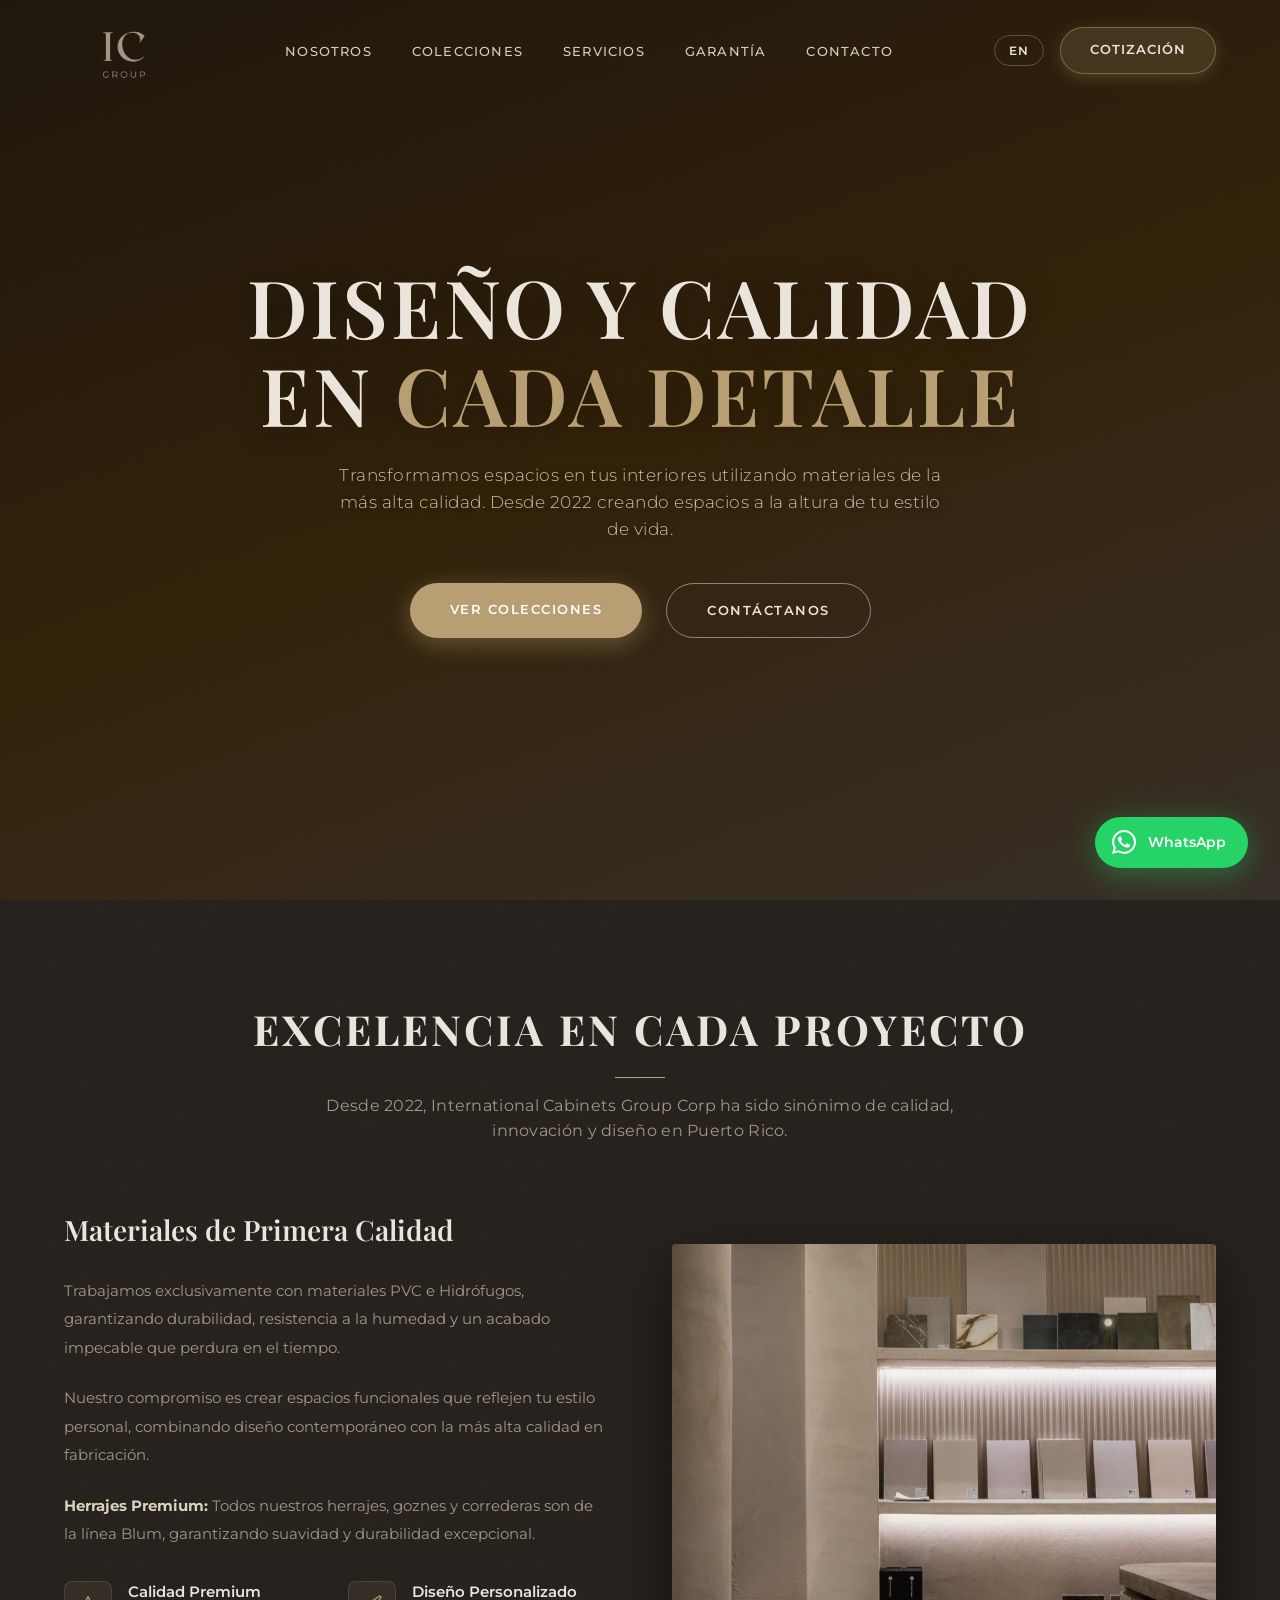
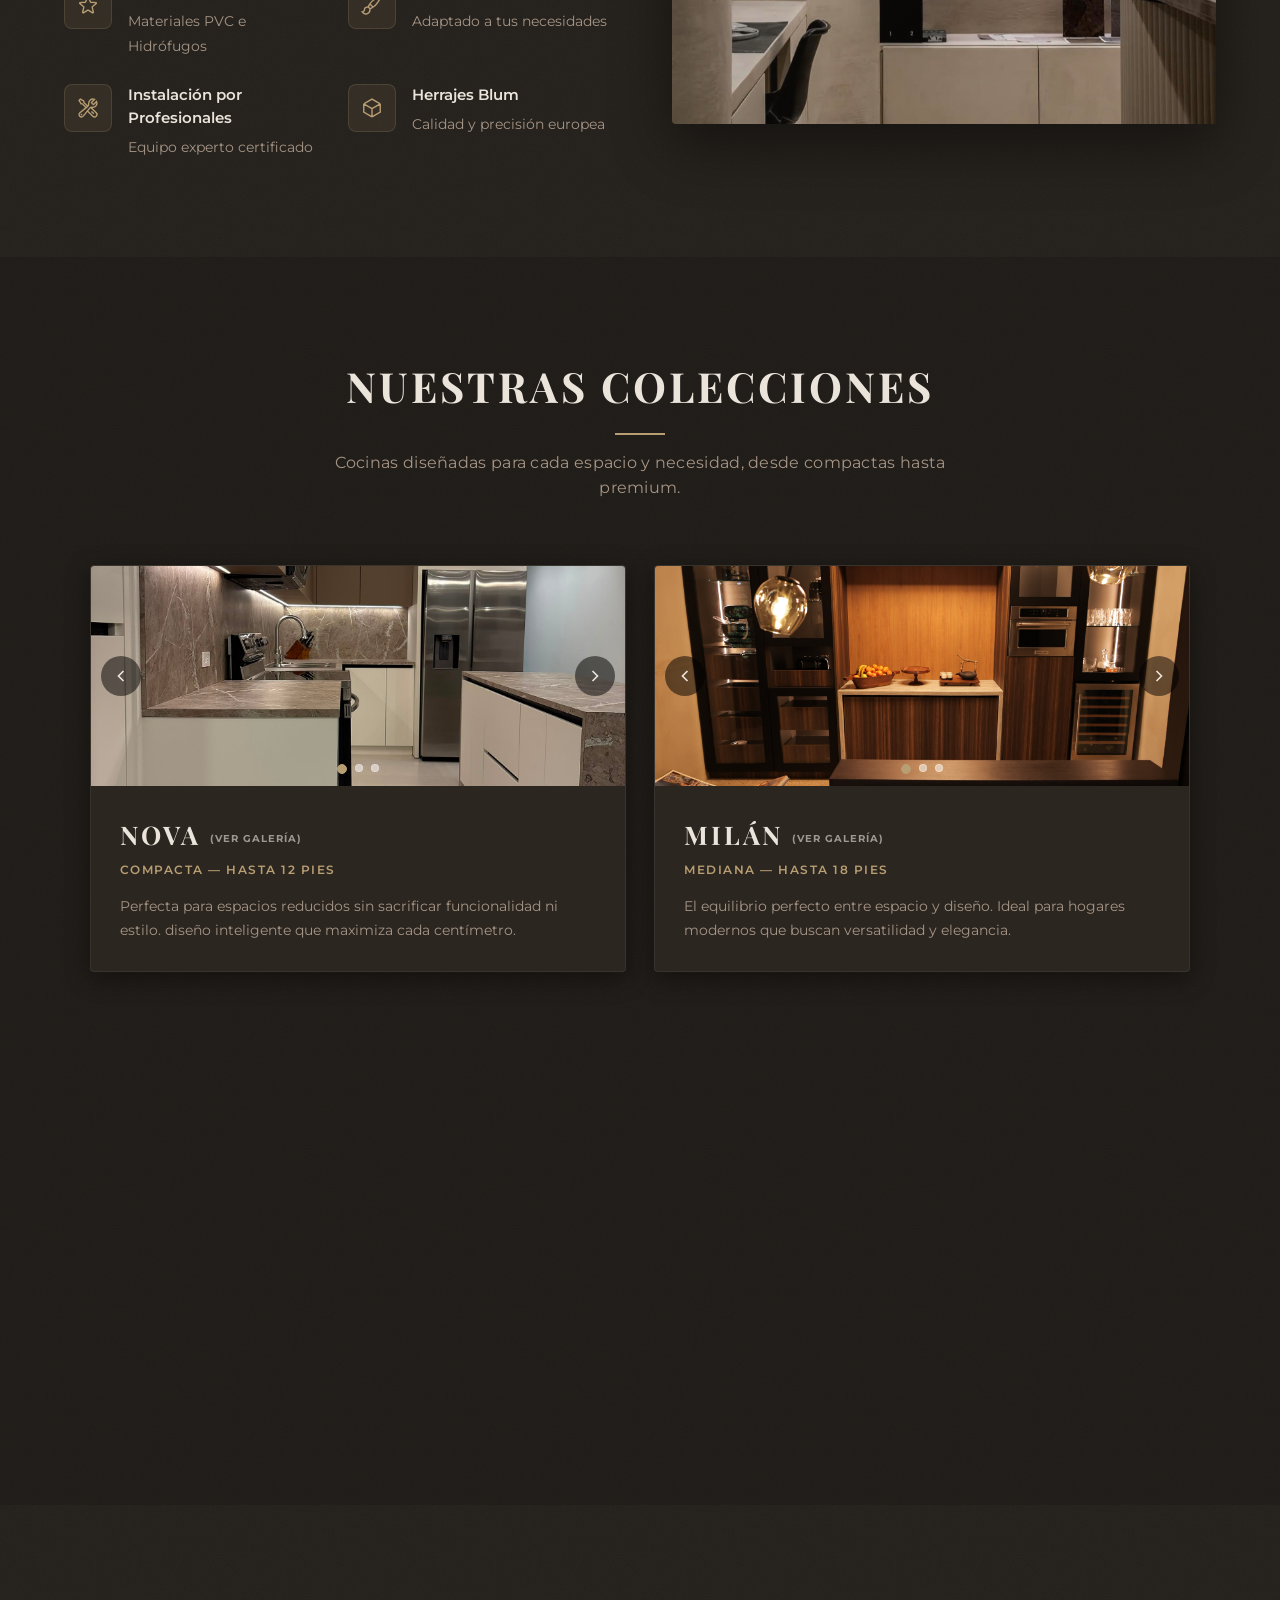
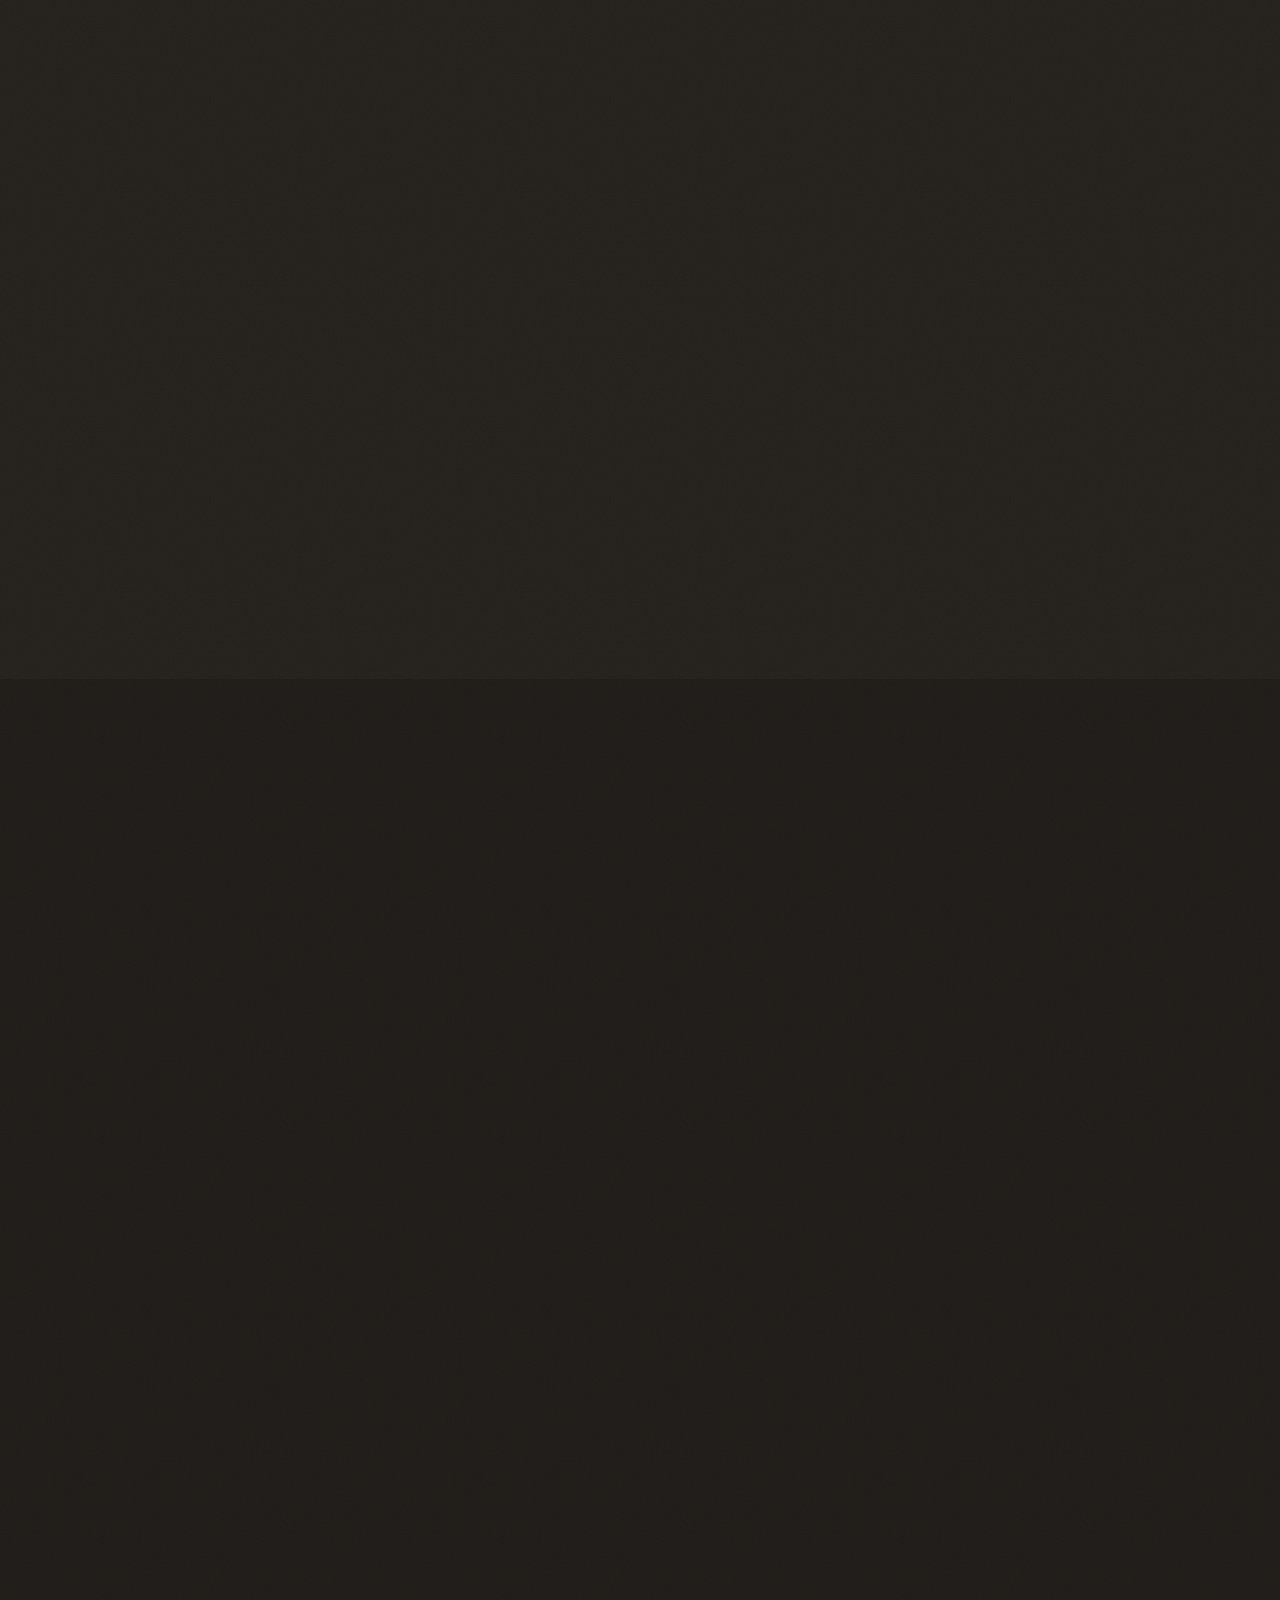
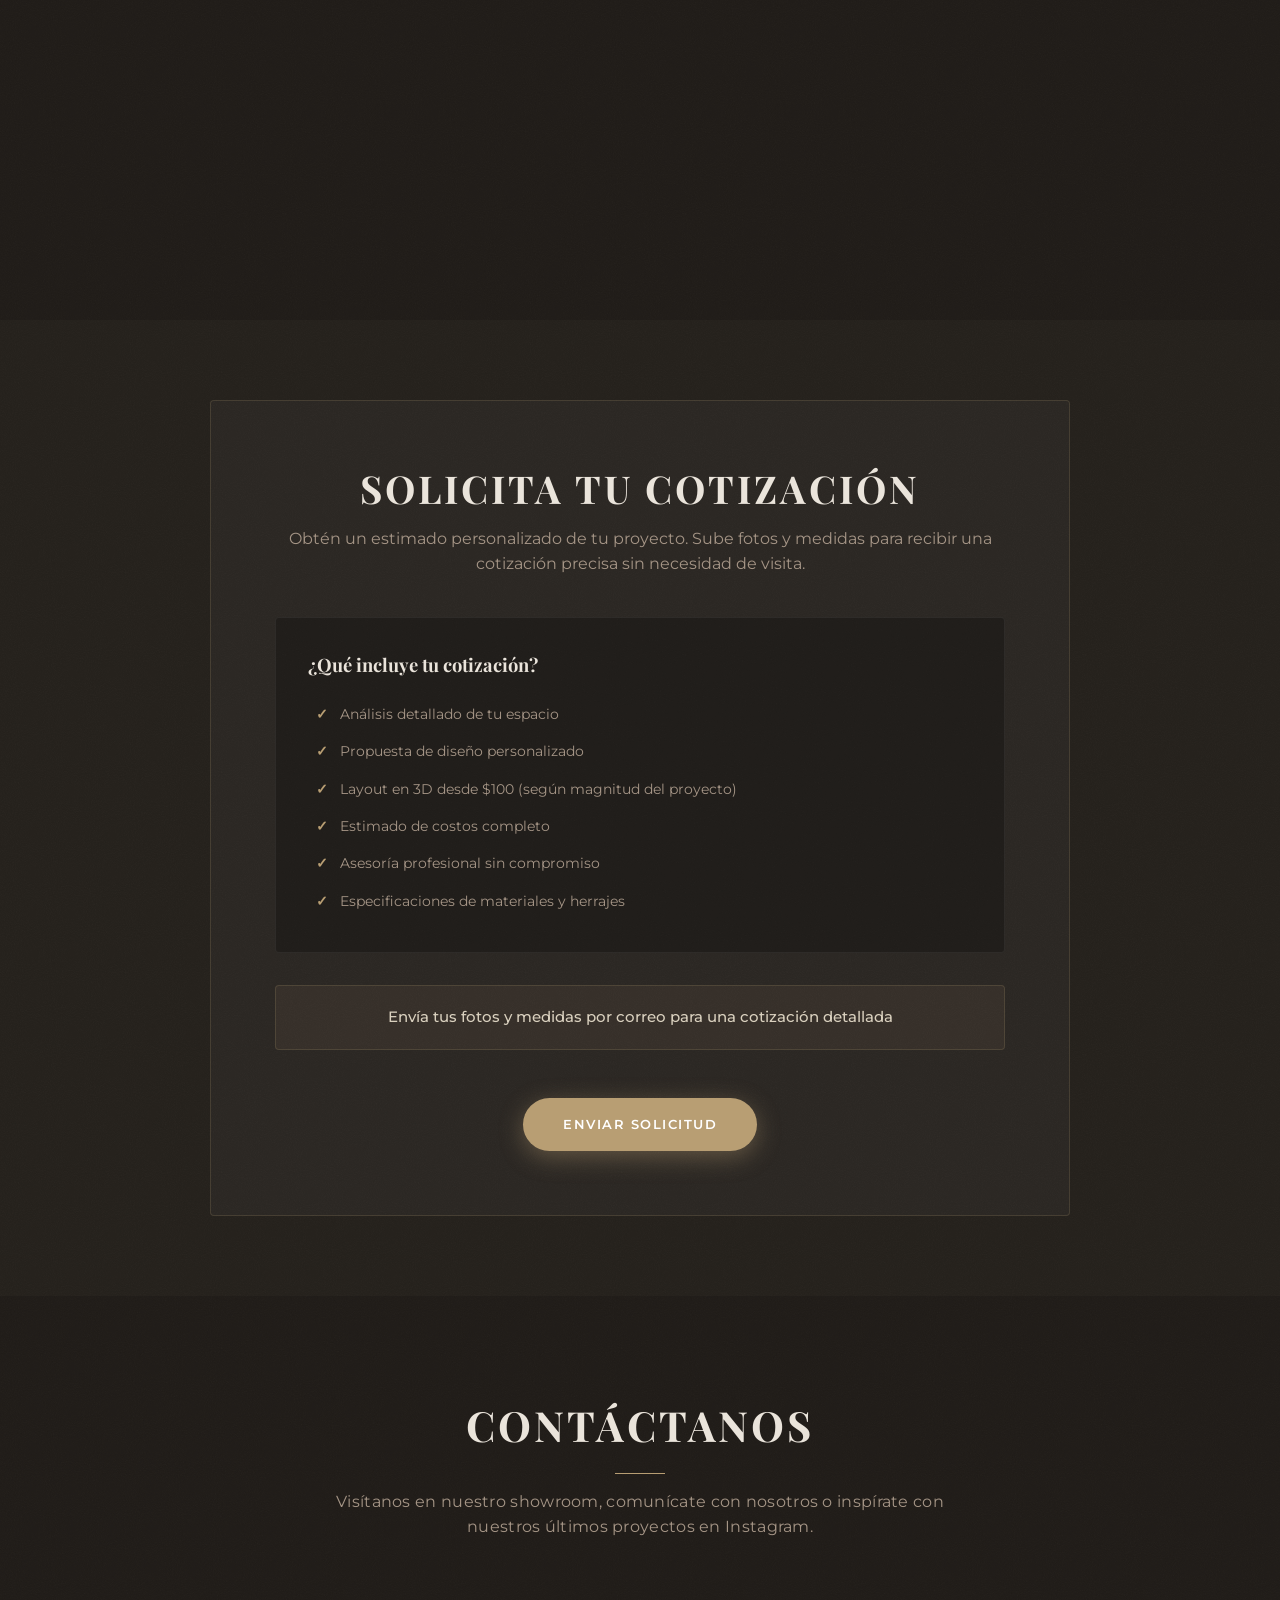
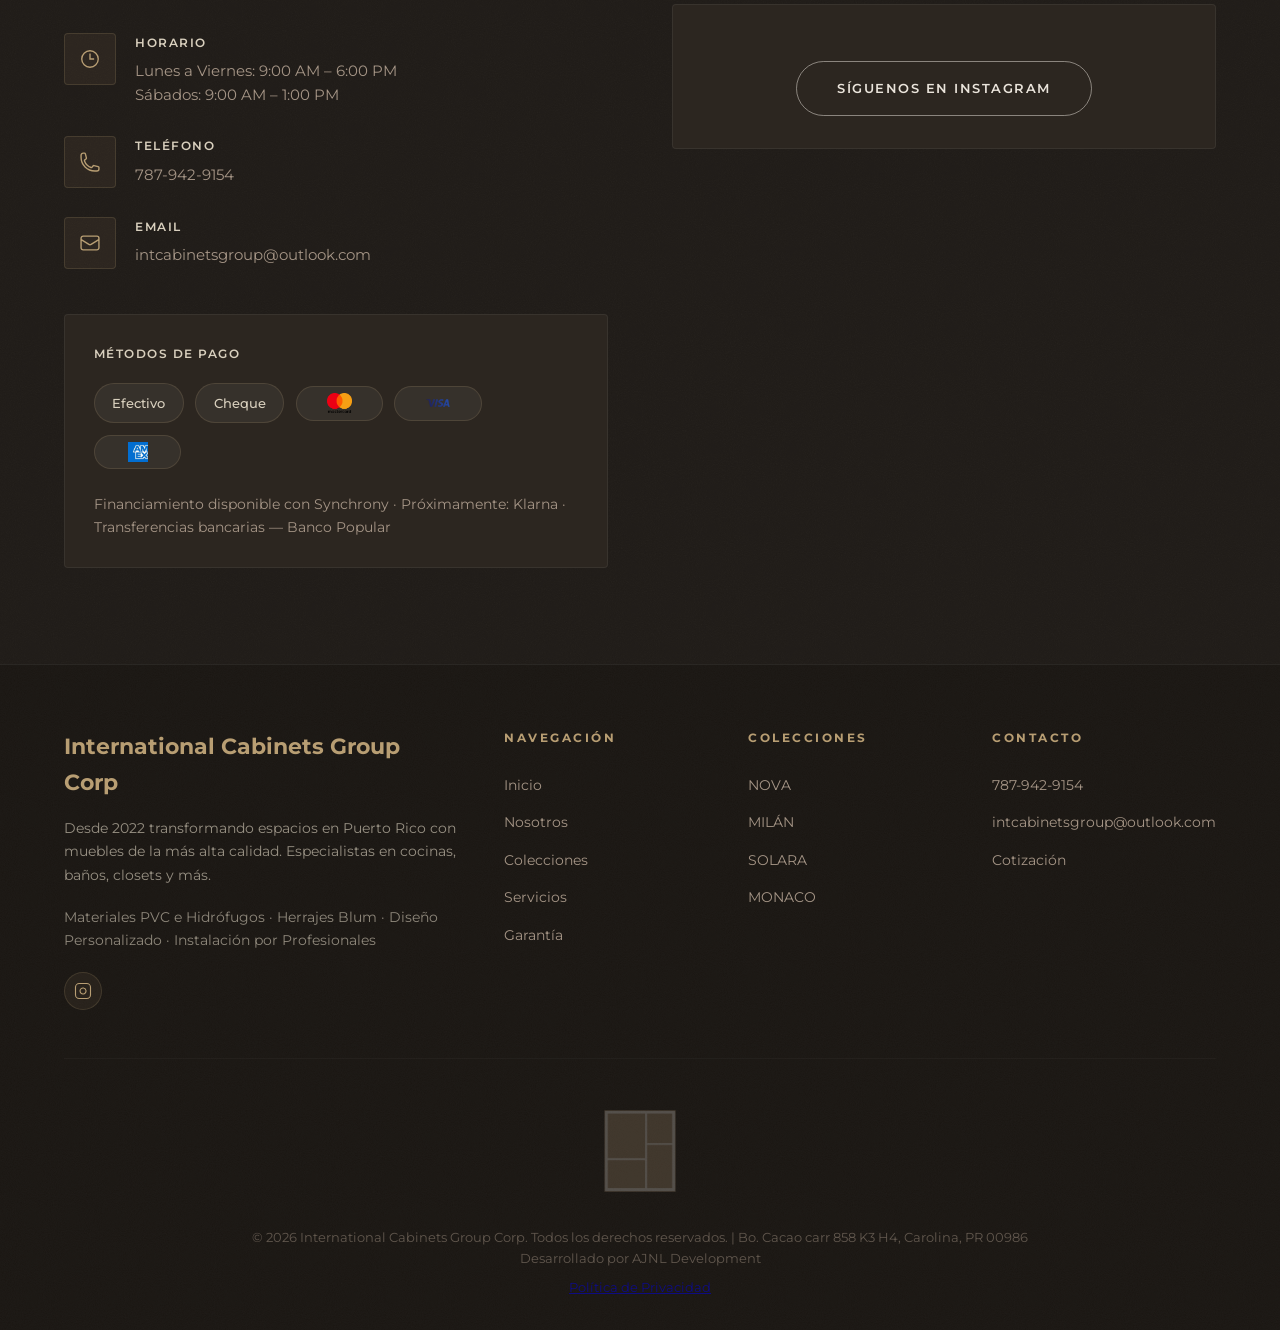
==== commit 0b065b7b: "Added Privacy Policy and Dev credit" ====
--- a/main.html
+++ b/main.html
@@ -666,6 +666,10 @@
         <div class="footer-bottom">
             <img src="images/7.png" alt="International Cabinets Group Corp">
             <p>© 2026 International Cabinets Group Corp. <span data-es="Todos los derechos reservados." data-en="All rights reserved.">Todos los derechos reservados.</span> | Bo. Cacao carr 858 K3 H4, Carolina, PR 00986</p>
+            <p>Desarrollado por AJNL Development</p>
+            <p style="margin-top:8px;">
+                <a href="#" onclick="openPrivacyModal();return false;" data-es="Política de Privacidad" data-en="Privacy Policy">Política de Privacidad</a>
+            </p>
         </div>
     </footer>
 
@@ -870,5 +874,303 @@
         <button class="gallery-nav next" onclick="galleryMove(1)">&#10095;</button>
     </div>
 
+    <!-- ==============================
+         PRIVACY POLICY MODAL
+    ============================== -->
+    <style>
+        #privacyModal {
+            display: none;
+            position: fixed;
+            top: 0; left: 0;
+            width: 100%; height: 100%;
+            background: rgba(0,0,0,0.65);
+            z-index: 9999;
+            justify-content: center;
+            align-items: flex-start;
+            padding: 40px 16px;
+            overflow-y: auto;
+        }
+        #privacyModal.active { display: flex; }
+        #privacyModal .privacy-content {
+            background: #fff;
+            color: #222;
+            max-width: 800px;
+            width: 100%;
+            border-radius: 8px;
+            padding: 32px 40px 48px;
+            position: relative;
+            font-family: 'Montserrat', Arial, sans-serif;
+            line-height: 1.6;
+            box-shadow: 0 10px 40px rgba(0,0,0,0.3);
+        }
+        #privacyModal .privacy-content h1 {
+            font-family: 'Playfair Display', serif;
+            font-size: 1.8rem;
+            margin-bottom: 4px;
+        }
+        #privacyModal .privacy-content h2 {
+            font-family: 'Playfair Display', serif;
+            font-size: 1.3rem;
+            margin-top: 28px;
+        }
+        #privacyModal .privacy-content h3 {
+            font-size: 1.1rem;
+            margin-top: 20px;
+        }
+        #privacyModal .privacy-content h4 {
+            font-size: 1rem;
+            margin-top: 16px;
+        }
+        #privacyModal .privacy-content p,
+        #privacyModal .privacy-content li {
+            font-size: 0.95rem;
+        }
+        #privacyModal .privacy-content ul {
+            padding-left: 20px;
+        }
+        #privacyModal .close-privacy {
+            position: absolute;
+            top: 16px; right: 20px;
+            font-size: 1.8rem;
+            line-height: 1;
+            cursor: pointer;
+            color: #888;
+            background: none;
+            border: none;
+        }
+        #privacyModal .close-privacy:hover { color: #222; }
+    </style>
+
+    <div id="privacyModal">
+        <div class="privacy-content">
+            <button class="close-privacy" onclick="closePrivacyModal()" aria-label="Close">&times;</button>
+            <h1>Privacy Policy</h1>
+<p>Last updated: August 17, 2026</p>
+<p>This Privacy Policy describes Our policies and procedures on the collection, use and disclosure of Your information when You use the Service and tells You about Your privacy rights and how the law protects You.</p>
+<p>We use Your Personal Data to provide and improve the Service. We collect, use, and disclose Your information as described in this Privacy Policy and, where required by applicable law, only where We have a valid legal basis to do so, including Your consent (where consent is required). This Privacy Policy has been created with the help of the <a href="https://www.termsfeed.com/privacy-policy-generator/" target="_blank">Privacy Policy Generator</a>.</p>
+<h2>Interpretation and Definitions</h2>
+<h3>Interpretation</h3>
+<p>The words whose initial letters are capitalized have meanings defined under the following conditions. The following definitions shall have the same meaning regardless of whether they appear in singular or in plural.</p>
+<h3>Definitions</h3>
+<p>For the purposes of this Privacy Policy:</p>
+<ul>
+<li>
+<p><strong>Account</strong> means a unique account created for You to access Our Service or parts of Our Service.</p>
+</li>
+<li>
+<p><strong>Affiliate</strong> means an entity that controls, is controlled by, or is under common control with a party, where "control" means ownership of 50% or more of the shares, equity interest or other securities entitled to vote for election of directors or other managing authority.</p>
+</li>
+<li>
+<p><strong>Company</strong> (referred to as either "the Company", "We", "Us" or "Our" in this Privacy Policy) refers to International Cabinets Group Corp..</p>
+</li>
+<li>
+<p><strong>Cookies</strong> are small files that are placed on Your computer, mobile device or any other device by a website, containing the details of Your browsing history on that website, among its many uses.</p>
+</li>
+<li>
+<p><strong>Country/State</strong> refers to: U.S. Outlying Islands.</p>
+</li>
+<li>
+<p><strong>Device</strong> means any device that can access the Service, such as a computer, a cell phone or a digital tablet.</p>
+</li>
+<li>
+<p><strong>Personal Data</strong> (or "Personal Information") is any information that relates to an identified or identifiable individual.</p>
+<p>We use "Personal Data" and "Personal Information" interchangeably unless a law uses a specific term.</p>
+</li>
+<li>
+<p><strong>Service</strong> refers to the Website.</p>
+</li>
+<li>
+<p><strong>Service Provider</strong> means any natural or legal person who processes the data on behalf of the Company. It refers to third-party companies or individuals employed by the Company to facilitate the Service, to provide the Service on behalf of the Company, to perform services related to the Service or to assist the Company in analyzing how the Service is used.</p>
+</li>
+<li>
+<p><strong>Usage Data</strong> refers to data collected automatically, either generated by the use of the Service or from the Service infrastructure itself (for example, the duration of a page visit).</p>
+</li>
+<li>
+<p><strong>User</strong> means any individual who accesses or uses the Service.</p>
+</li>
+<li>
+<p><strong>Website</strong> refers to International Cabinets Group Corp., accessible from <a href="https://internationalcabinetsgc.com" rel="external nofollow noopener" target="_blank">internationalcabinetsgc.com</a>.</p>
+</li>
+<li>
+<p><strong>You</strong> means the individual accessing or using the Service, or the company, or other legal entity on behalf of which such individual is accessing or using the Service, as applicable.</p>
+</li>
+</ul>
+<h2>Collecting and Using Your Personal Information</h2>
+<h3>Types of Data Collected</h3>
+<h4>Personal Data</h4>
+<p>While using Our Service, We may ask You to provide Us with certain personally identifiable information that can be used to contact or identify You. Personally identifiable information may include, but is not limited to:</p>
+<ul>
+<li>First name and last name</li>
+<li>Phone number</li>
+</ul>
+<h4>Usage Data</h4>
+<p>Usage Data is collected automatically when using the Service.</p>
+<p>Usage Data may include information such as Your Device's Internet Protocol address (e.g. IP address), browser type, browser version, the pages of Our Service that You visit, the time and date of Your visit, the time spent on those pages, unique device identifiers and other diagnostic data.</p>
+<p>When You access the Service by or through a mobile device, We may collect certain information automatically, including, but not limited to, the type of mobile device You use, Your mobile device's unique ID, the IP address of Your mobile device, Your mobile operating system, the type of mobile Internet browser You use, unique device identifiers and other diagnostic data.</p>
+<p>We may also collect information that Your browser sends whenever You visit Our Service or when You access the Service by or through a mobile device.</p>
+<h4>Tracking Technologies and Cookies</h4>
+<p>We use tracking technologies (such as cookies) to track the activity and to improve Our Service. The technologies We use may include:</p>
+<ul>
+<li><strong>Cookies or Browser Cookies.</strong> A cookie is a small file placed on Your Device. You can instruct Your browser to refuse all Cookies or to indicate when a Cookie is being sent. However, if You do not accept Cookies, You may not be able to use some parts of Our Service.</li>
+<li><strong>Web Beacons.</strong> Certain sections of Our Service may contain small electronic files known as web beacons (also referred to as clear gifs, pixel tags, and single-pixel gifs) that permit the Company, for example, to count users who have visited those pages and for other related website statistics (for example, recording the popularity of a certain section and verifying system and server integrity).</li>
+</ul>
+<p>Cookies can be "Persistent" or "Session" Cookies. Persistent Cookies remain on Your personal computer or mobile device when You go offline, while Session Cookies are deleted as soon as You close Your web browser.</p>
+<p>Where required by law, We use non-essential cookies (that is, Cookies other than the Necessary / Essential Cookies described below) only with Your consent. You can withdraw or change Your consent at any time using Our cookie preferences tool (if available) or through Your browser/device settings. Withdrawing consent does not affect the lawfulness of processing based on consent before its withdrawal.</p>
+<p>We use both Session and Persistent Cookies for the purposes set out below:</p>
+<ul>
+<li>
+<p><strong>Necessary / Essential Cookies</strong></p>
+<p>Type: Session Cookies</p>
+<p>Administered by: Us</p>
+<p>Purpose: These Cookies are essential to provide You with services available through the Website and to enable You to use some of its features. They help to authenticate users and prevent fraudulent use of user accounts. Without these Cookies, the services that You have asked for cannot be provided, and We only use these Cookies to provide You with those services.</p>
+</li>
+<li>
+<p><strong>Cookies Policy / Notice Acceptance Cookies</strong></p>
+<p>Type: Persistent Cookies</p>
+<p>Administered by: Us</p>
+<p>Purpose: These Cookies identify whether users have accepted the use of cookies on the Website and record the consent choices You have made, so that We can honor those choices on future visits.</p>
+</li>
+<li>
+<p><strong>Functionality Cookies</strong></p>
+<p>Type: Persistent Cookies</p>
+<p>Administered by: Us</p>
+<p>Purpose: These Cookies allow Us to remember choices You make when You use the Website, such as remembering Your Account login details or language preference. The purpose of these Cookies is to provide You with a more personal experience and to avoid You having to re-enter Your preferences every time You use the Website.</p>
+</li>
+</ul>
+<h3>Use of Your Personal Data</h3>
+<p>The Company may use Personal Data for the following purposes:</p>
+<ul>
+<li>
+<p><strong>To provide and maintain Our Service</strong>, including to monitor the usage of Our Service.</p>
+</li>
+<li>
+<p><strong>To manage Your Account:</strong> to manage Your registration as a user of the Service. The Personal Data You provide can give You access to different functionalities of the Service that are available to You as a registered user.</p>
+</li>
+<li>
+<p><strong>For the performance of a contract:</strong> the development, compliance and undertaking of the purchase contract for the products, items or services You have purchased or of any other contract with Us through the Service.</p>
+</li>
+<li>
+<p><strong>To contact You:</strong> To contact You by email, telephone calls, SMS, or other equivalent forms of electronic communication, such as a mobile application's push notifications regarding updates or informative communications related to the functionalities, products or contracted services, including the security updates, when necessary or reasonable for their implementation.</p>
+</li>
+<li>
+<p><strong>To provide You</strong> with news, special offers, and general information about other goods, services and events which We offer that are similar to those that You have already purchased or inquired about. We send such marketing communications only where permitted by applicable law: where prior consent is required (for example, under the laws applicable in the EEA and the UK), We will send them only with Your consent; otherwise, We may send them until You opt out. You may opt out or withdraw Your consent at any time by using the unsubscribe link in any marketing email We send or by contacting Us.</p>
+</li>
+<li>
+<p><strong>To manage Your requests:</strong> To attend and manage Your requests to Us.</p>
+</li>
+<li>
+<p><strong>For business transfers:</strong> We may use Your Personal Data to evaluate or conduct a merger, divestiture, restructuring, reorganization, dissolution, or other sale or transfer of some or all of Our assets, whether as a going concern or as part of bankruptcy, liquidation, or similar proceeding, in which Personal Data held by Us about Our Service users is among the assets transferred.</p>
+</li>
+<li>
+<p><strong>For other purposes</strong>: We may use Your information for other purposes, such as data analysis, identifying usage trends, determining the effectiveness of Our promotional campaigns, and evaluating and improving Our Service, products, services, marketing and Your experience.</p>
+</li>
+</ul>
+<p>We may share Your Personal Data in the following situations:</p>
+<ul>
+<li><strong>With Service Providers:</strong> We may share Your Personal Data with Service Providers to monitor and analyze the use of Our Service, and to contact You.</li>
+<li><strong>For business transfers:</strong> We may share or transfer Your Personal Data in connection with, or during negotiations of, any merger, sale of Company assets, financing, or acquisition of all or a portion of Our business to another company.</li>
+<li><strong>With Affiliates:</strong> We may share Your Personal Data with Our affiliates, in which case We will require those affiliates to honor this Privacy Policy. Affiliates include Our parent company and any other subsidiaries, joint venture partners or other companies that We control or that are under common control with Us.</li>
+<li><strong>With other users:</strong> If Our Service offers public areas, when You share Personal Data or otherwise interact in the public areas with other users, such information may be viewed by all users and may be publicly distributed outside the Service.</li>
+<li><strong>With Your consent</strong>: We may disclose Your Personal Data for any other purpose with Your consent.</li>
+</ul>
+<h3>Retention of Your Personal Data</h3>
+<p>The Company will retain Your Personal Data only for as long as is necessary for the purposes set out in this Privacy Policy. We will retain and use Your Personal Data to the extent necessary to comply with Our legal obligations (for example, if We are required to retain Your data to comply with applicable laws), resolve disputes, and enforce Our legal agreements and policies.</p>
+<p>Where possible, We apply shorter retention periods and/or reduce identifiability by deleting, aggregating, or anonymizing data. Unless otherwise stated, the retention periods below are maximum periods ("up to") and We may delete or anonymize data sooner when it is no longer needed for the relevant purpose. We apply different retention periods to different categories of Personal Data based on the purpose of processing and legal obligations:</p>
+<ul>
+<li>
+<p>Account Information</p>
+<ul>
+<li>User Accounts: retained for the duration of Your Account relationship plus up to 24 months after account closure to handle any post-termination issues or resolve disputes.</li>
+</ul>
+</li>
+<li>
+<p>Usage Data</p>
+<ul>
+<li>
+<p>Website analytics data (cookies, IP addresses, device identifiers): up to 24 months from the date of collection, which allows us to analyze trends while respecting privacy principles.</p>
+</li>
+<li>
+<p>Server logs (IP addresses, access times): up to 24 months for security monitoring and troubleshooting purposes.</p>
+</li>
+</ul>
+</li>
+</ul>
+<p>Usage Data is retained in accordance with the retention periods described above, and may be retained longer only where necessary for security, fraud prevention, or legal compliance.</p>
+<p>We may retain Personal Data beyond the periods stated above for different reasons:</p>
+<ul>
+<li>Legal obligation: We are required by law to retain specific data (e.g., financial records for tax authorities).</li>
+<li>Legal claims: Data is necessary to establish, exercise, or defend legal claims.</li>
+<li>Your explicit request: You ask Us to retain specific information.</li>
+<li>Technical limitations: Data exists in backup systems that are scheduled for routine deletion.</li>
+</ul>
+<p>You may request information about how long We will retain Your Personal Data by contacting Us.</p>
+<p>When retention periods expire, We securely delete or anonymize Personal Data according to the following procedures:</p>
+<ul>
+<li>Deletion: Personal Data is removed from Our systems and no longer actively processed.</li>
+<li>Backup retention: Residual copies may remain in encrypted backups for a limited period consistent with Our backup retention schedule and are not restored except where necessary for security, disaster recovery, or legal compliance.</li>
+<li>Anonymization: In some cases, We convert Personal Data into anonymous statistical data that cannot be linked back to You. This anonymized data may be retained indefinitely for research and analytics.</li>
+</ul>
+<h3>Transfer of Your Personal Data</h3>
+<p>Your information, including Personal Data, is processed at the Company's operating offices and in any other places where the parties involved in the processing are located. This means that this information may be transferred to — and maintained on — computers located outside of Your state, province, country or other governmental jurisdiction where the data protection laws may differ from those of Your jurisdiction.</p>
+<p>Where required by applicable law, We will ensure that international transfers of Your Personal Data are subject to appropriate safeguards and, where relevant, supplementary measures. The Company will take all steps reasonably necessary to ensure that Your data is treated securely and in accordance with this Privacy Policy and no transfer of Your Personal Data will take place to an organization or a country unless there are adequate controls in place, including the security of Your data and other personal information.</p>
+<h3>Delete Your Personal Data</h3>
+<p>You have the right to delete or request that We assist in deleting the Personal Data that We have collected about You.</p>
+<p>Our Service may give You the ability to delete certain information about You from within the Service.</p>
+<p>You may update, amend, or delete Your information at any time by signing in to Your Account, if You have one, and visiting the account settings section that allows You to manage Your personal information. You may also contact Us to request access to, correct, or delete any Personal Data that You have provided to Us.</p>
+<p>Please note, however, that We may need to retain certain information when We have a legal obligation or lawful basis to do so.</p>
+<h3>Disclosure of Your Personal Data</h3>
+<h4>Business Transactions</h4>
+<p>If the Company is involved in a merger, acquisition or asset sale, Your Personal Data may be transferred. We will provide notice before Your Personal Data is transferred and becomes subject to a different Privacy Policy.</p>
+<h4>Law Enforcement</h4>
+<p>Under certain circumstances, the Company may disclose Your Personal Data if required to do so by law or in response to valid requests by public authorities (e.g. a court or a government agency).</p>
+<h4>Other Legal Requirements</h4>
+<p>The Company may disclose Your Personal Data in the good-faith belief that such action is necessary to:</p>
+<ul>
+<li>Comply with a legal obligation</li>
+<li>Protect and defend the rights or property of the Company</li>
+<li>Prevent or investigate possible wrongdoing in connection with the Service</li>
+<li>Protect the personal safety of Users of the Service or the public</li>
+<li>Protect against legal liability</li>
+</ul>
+<h3>Security of Your Personal Data</h3>
+<p>The security of Your Personal Data is important to Us, but remember that no method of transmission over the Internet, or method of electronic storage, is 100% secure. While We strive to use commercially reasonable means to protect Your Personal Data, We cannot guarantee its absolute security.</p>
+<h2>Children's and Minors' Privacy</h2>
+<p>The Service is not directed to, and We do not knowingly collect Personal Information from, anyone under the age of 16.</p>
+<p>If You are a parent or guardian and You believe Your child has provided Us with Personal Information, please contact Us. If We become aware that We have collected Personal Information from anyone under the age of 16, We will take steps to remove that information from Our servers as soon as reasonably possible.</p>
+<p>Some countries and states set a higher age at which an individual can consent to the processing of their own Personal Information. Where We rely on consent as a legal basis and the law applicable to a User sets an age higher than 16, We may require the consent of that User's parent or guardian before We collect and use their Personal Information.</p>
+<h2>Links to Other Websites</h2>
+<p>Our Service may contain links to other websites that are not operated by Us. If You click on a third-party link, You will be directed to that third party's site. We strongly advise You to review the Privacy Policy of every site You visit.</p>
+<p>We have no control over and assume no responsibility for the content, privacy policies or practices of any third-party sites or services.</p>
+<h2>Changes to this Privacy Policy</h2>
+<p>We may update Our Privacy Policy from time to time. We will notify You of any changes by posting the new Privacy Policy on this page.</p>
+<p>We will let You know via email and/or a prominent notice on Our Service, prior to the change becoming effective and update the "Last updated" date at the top of this Privacy Policy.</p>
+<p>You are advised to review this Privacy Policy periodically for any changes. Changes to this Privacy Policy are effective when they are posted on this page.</p>
+<h2>Contact Us</h2>
+<p>If You have any questions about this Privacy Policy, You can contact Us:</p>
+<ul>
+<li>
+<p>By email: intcabinetsgroup@outlook.com</p>
+</li>
+<li>
+<p>By phone: 787-942-9154</p>
+</li>
+</ul>
+        </div>
+    </div>
+
+    <script>
+        function openPrivacyModal() {
+            document.getElementById('privacyModal').classList.add('active');
+            document.body.style.overflow = 'hidden';
+        }
+        function closePrivacyModal() {
+            document.getElementById('privacyModal').classList.remove('active');
+            document.body.style.overflow = '';
+        }
+        document.getElementById('privacyModal').addEventListener('click', function(e) {
+            if (e.target === this) closePrivacyModal();
+        });
+    </script>
+
 </body>
 </html>
